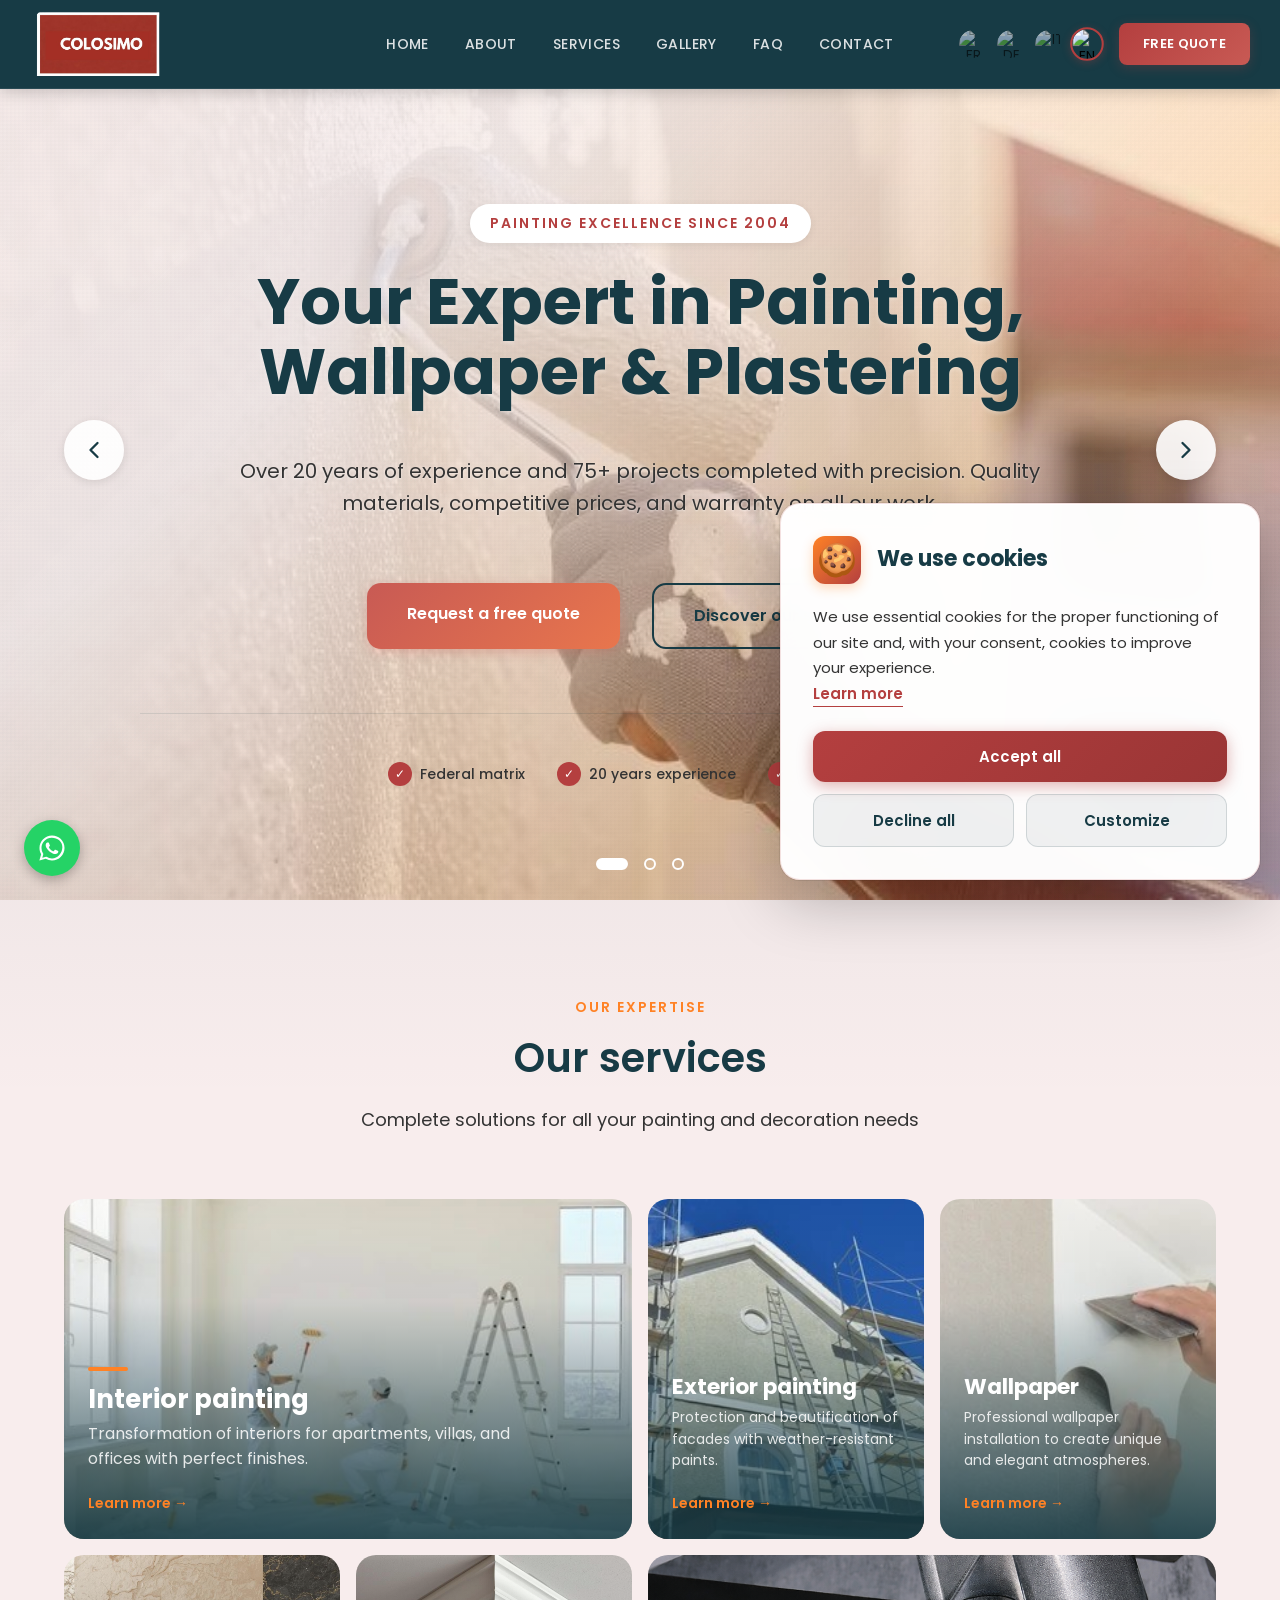
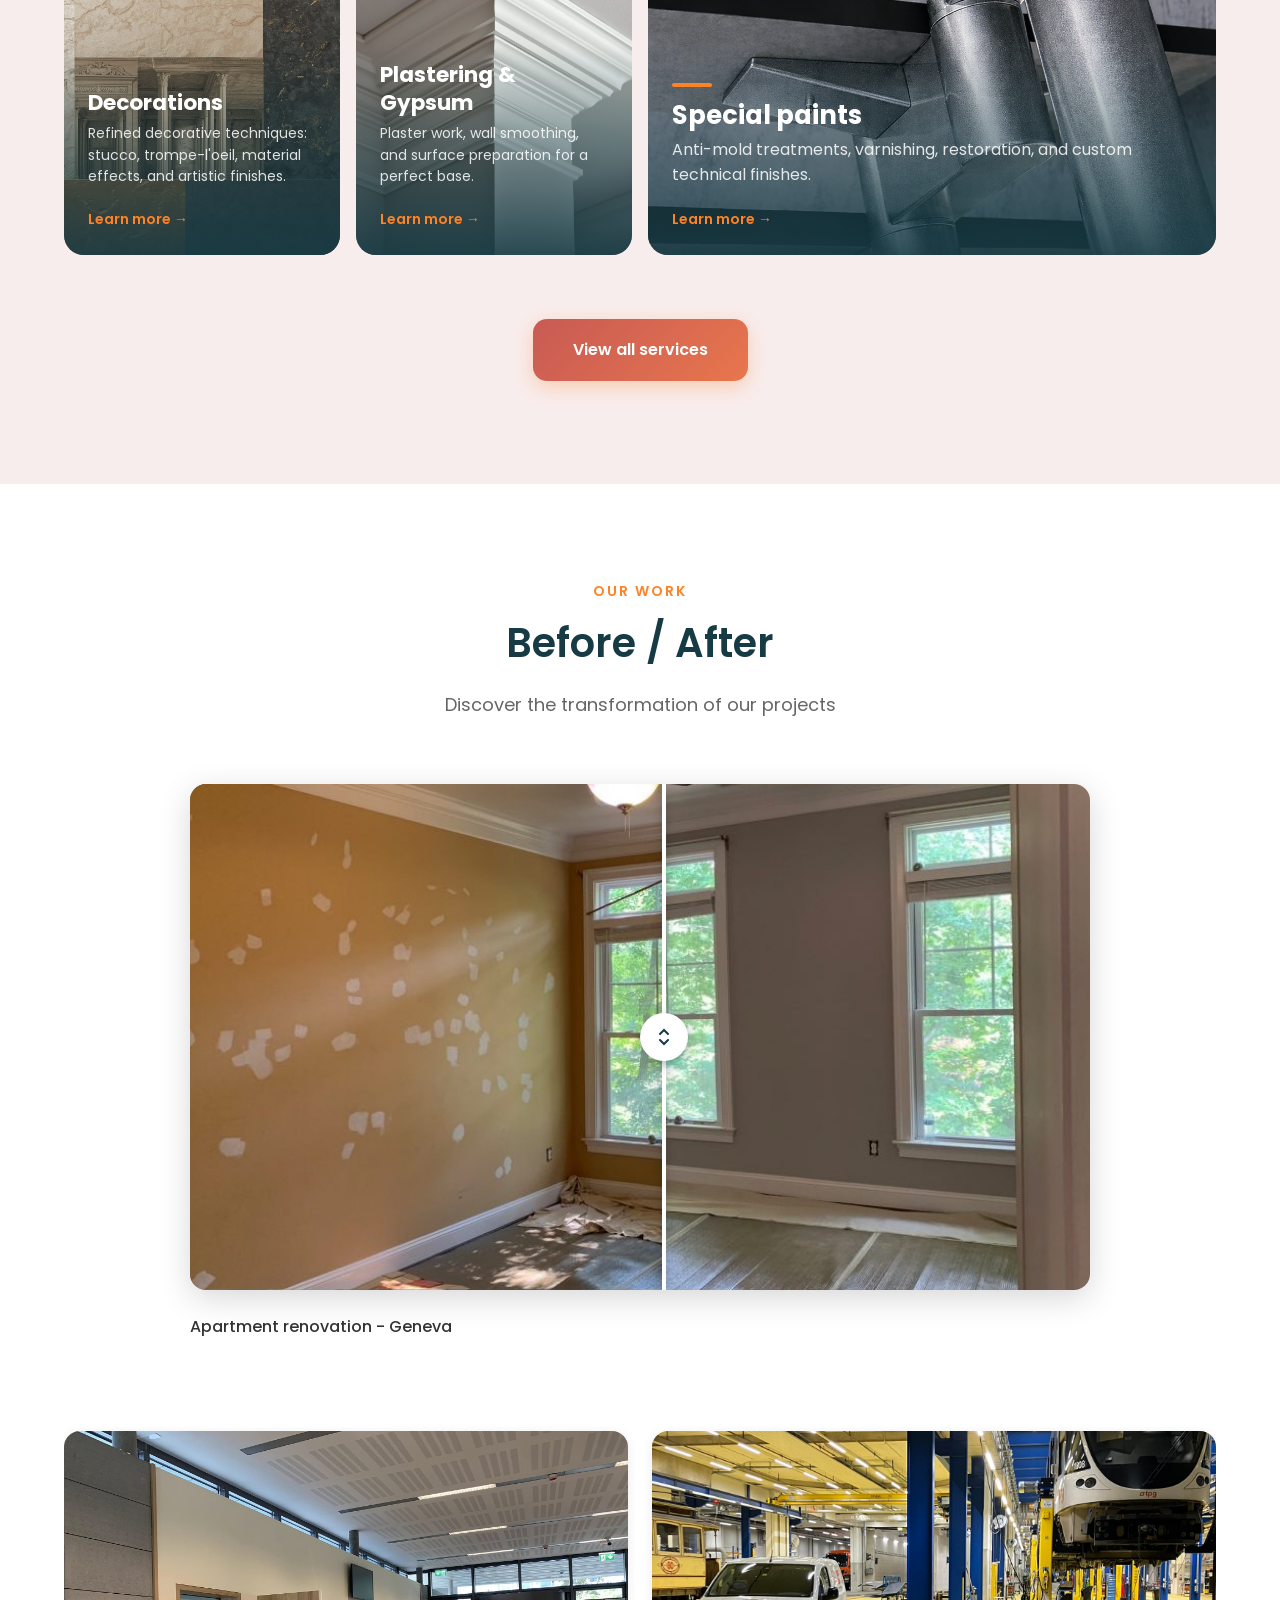
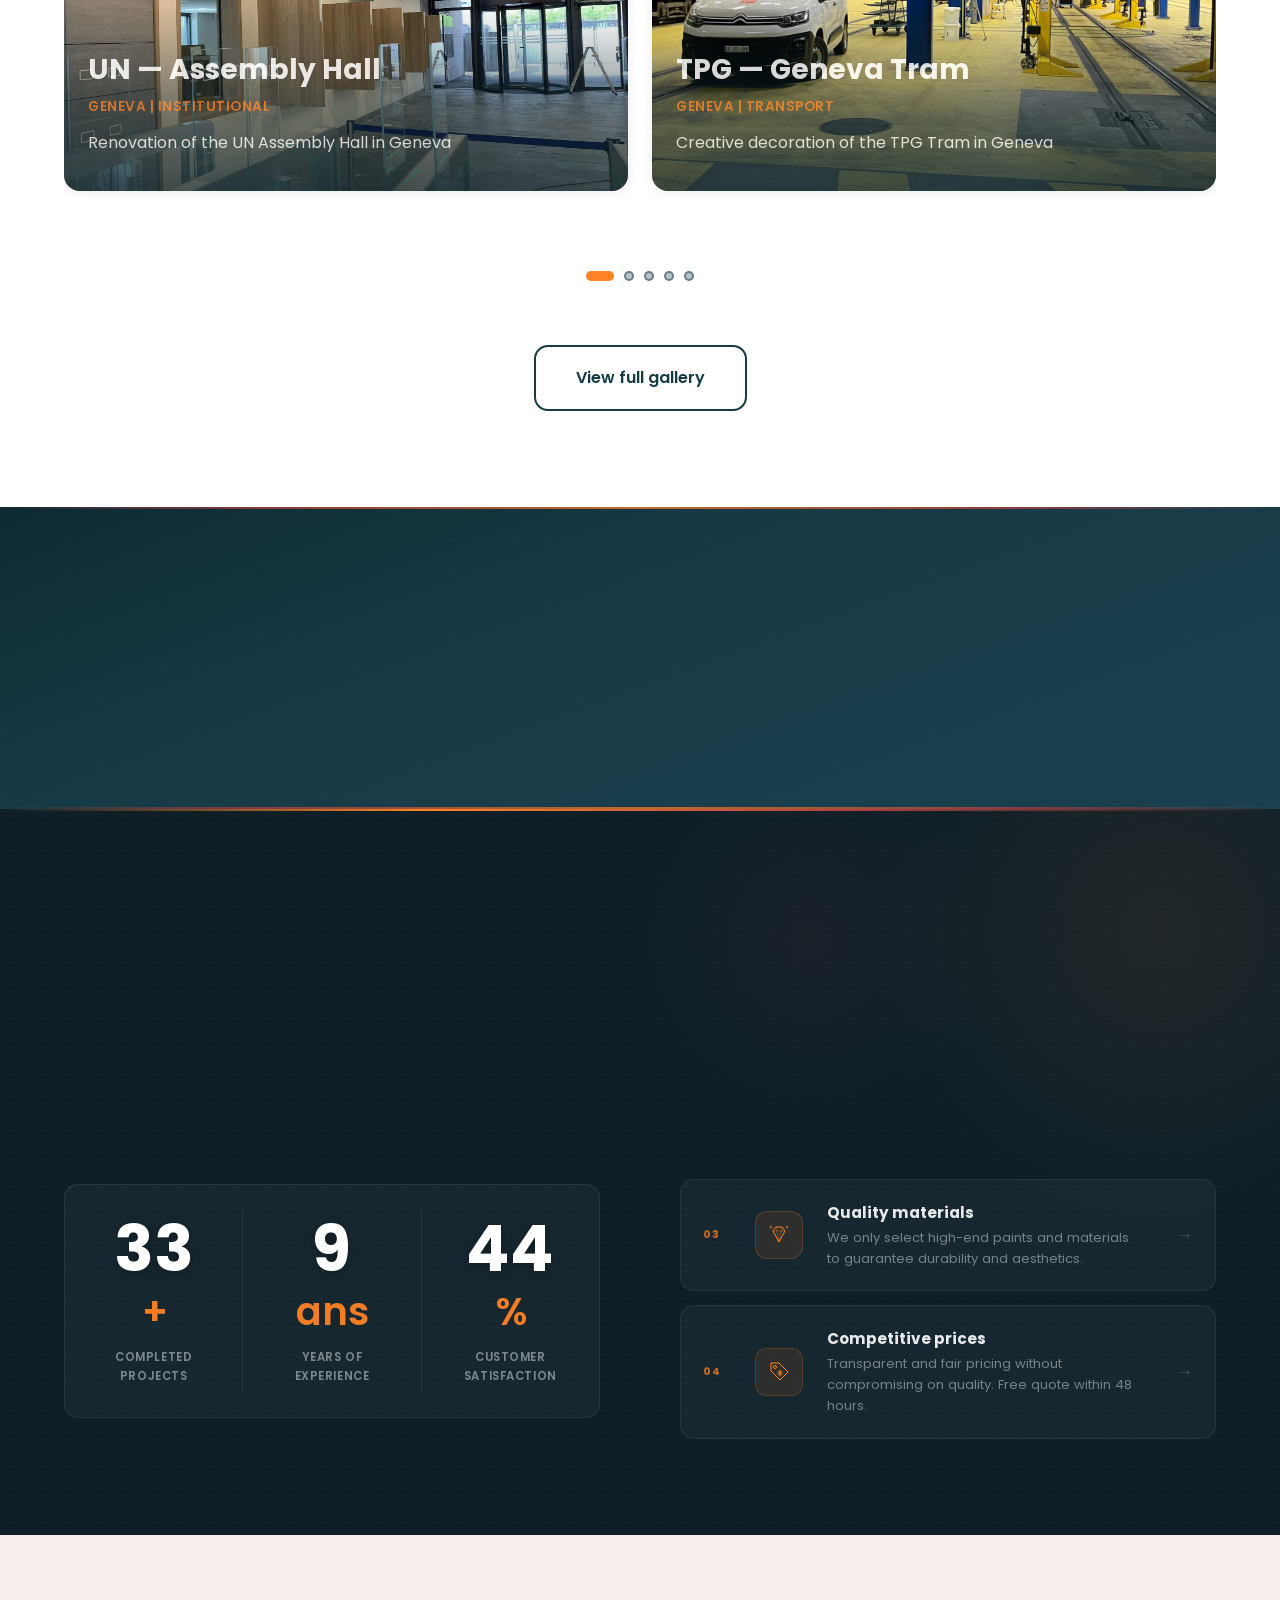
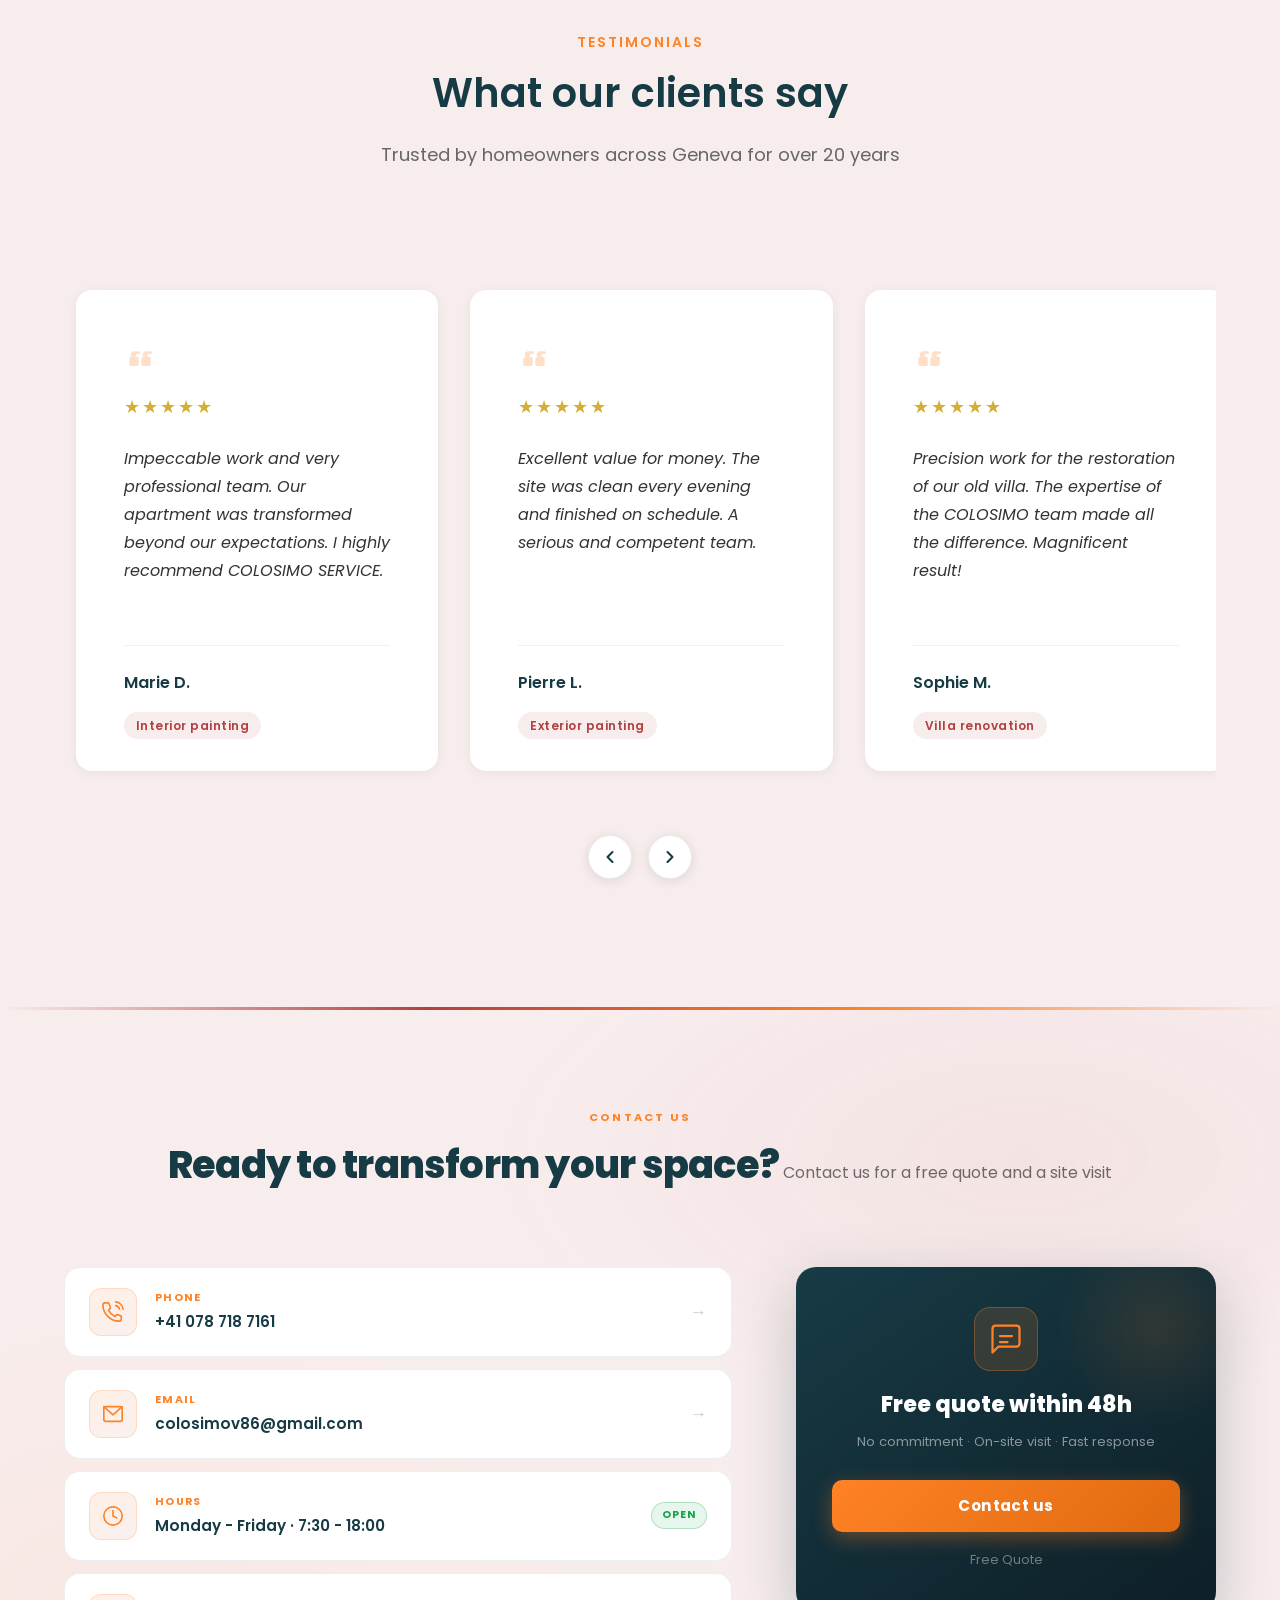
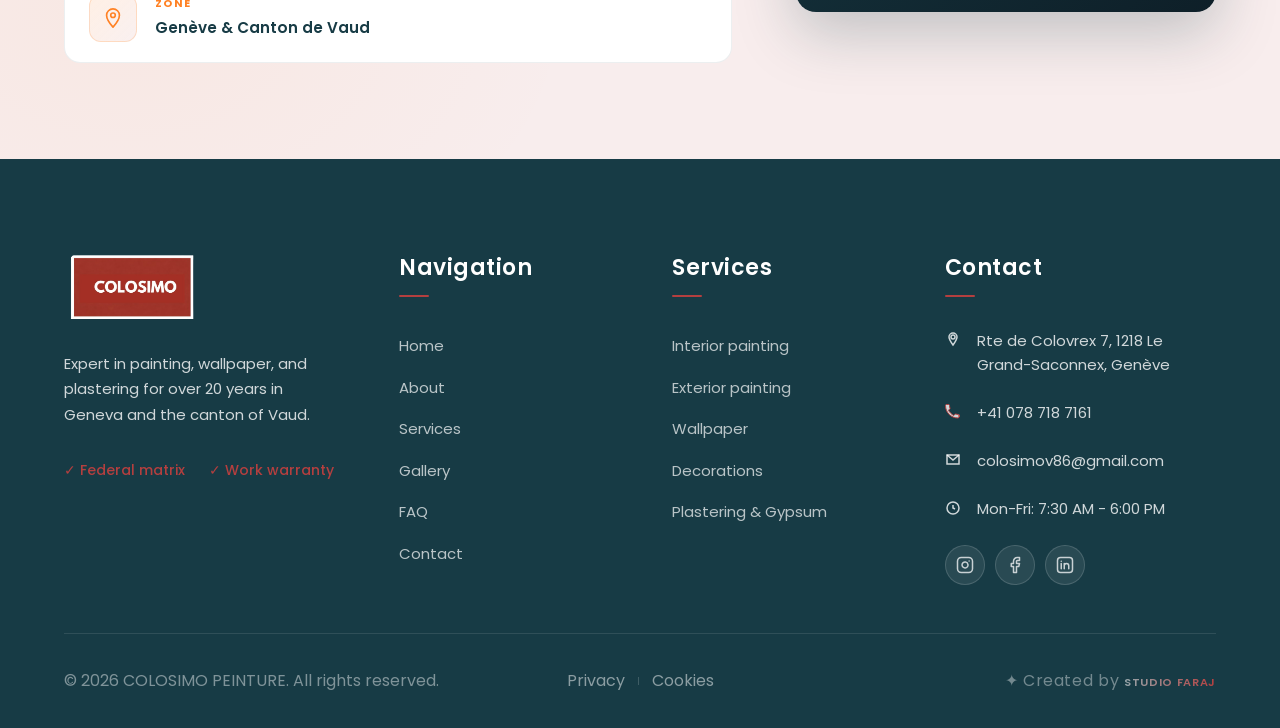
==== index.html @ be36e0cc "Add files via upload" ====
<!DOCTYPE html>
<html lang="fr" data-lang="fr">
<head>
    <meta charset="UTF-8">
    <meta name="viewport" content="width=device-width, initial-scale=1.0">
    <title>Peintre à Genève &amp; Vaud | Peinture, Gypserie, Papier Peint — COLOSIMO PEINTURE</title>
    <meta name="description" content="Entreprise de peinture à Genève et dans le canton de Vaud. 20 ans d'expertise en peinture intérieure, extérieure, gypserie et papier peint. Devis gratuit ☎ +41 78 718 71 61">
    <link rel="canonical" href="https://colosimo.ch/">
    <!-- Open Graph -->
    <meta property="og:type" content="website">
    <meta property="og:locale" content="fr_CH">
    <meta property="og:site_name" content="COLOSIMO PEINTURE">
    <meta property="og:title" content="Peintre à Genève &amp; Vaud | COLOSIMO PEINTURE">
    <meta property="og:description" content="Entreprise de peinture à Genève et dans le canton de Vaud. 20 ans d'expertise. Devis gratuit.">
    <meta property="og:url" content="https://colosimo.ch/">
    <meta property="og:image" content="https://colosimo.ch/assets/images/hero2.jpg">
    <meta property="og:image:width" content="1200">
    <meta property="og:image:height" content="630">
    <!-- Twitter Card -->
    <meta name="twitter:card" content="summary_large_image">
    <meta name="twitter:title" content="Peintre à Genève &amp; Vaud | COLOSIMO PEINTURE">
    <meta name="twitter:description" content="Entreprise de peinture à Genève et dans le canton de Vaud. 20 ans d'expertise. Devis gratuit.">
    <meta name="twitter:image" content="https://colosimo.ch/assets/images/hero2.jpg">
    <link rel="icon" type="image/x-icon" href="assets/images/favicon/favicon.ico">
    <link rel="icon" type="image/png" sizes="16x16" href="assets/images/favicon/favicon-16x16.png">
    <link rel="icon" type="image/png" sizes="32x32" href="assets/images/favicon/favicon-32x32.png">
    <link rel="apple-touch-icon" sizes="180x180" href="assets/images/favicon/apple-touch-icon.png">
    <link rel="manifest" href="assets/images/favicon/site.webmanifest">
    <link rel="stylesheet" href="styles.css">
    <link rel="stylesheet" href="pages.css">
    <link rel="preconnect" href="https://fonts.googleapis.com">
    <link rel="preconnect" href="https://fonts.gstatic.com" crossorigin>
    <link href="https://fonts.googleapis.com/css2?family=Cormorant+Garamond:wght@400;500;600;700&family=Poppins:wght@300;400;500;600;700&display=swap" rel="stylesheet">
    <!-- Schema: LocalBusiness -->
    <script type="application/ld+json">
    {
      "@context": "https://schema.org",
      "@type": "PaintingContractor",
      "@id": "https://colosimo.ch/#organization",
      "name": "COLOSIMO PEINTURE",
      "alternateName": "Colosimo Peinture Genève",
      "description": "Entreprise de peinture professionnelle à Genève et dans le canton de Vaud. Spécialistes en peinture intérieure, extérieure, gypserie, papier peint et décoration depuis plus de 20 ans.",
      "url": "https://colosimo.ch/",
      "logo": "https://colosimo.ch/assets/images/logo1.png",
      "image": "https://colosimo.ch/assets/images/hero2.jpg",
      "telephone": "+41787187161",
      "email": "colosimov86@gmail.com",
      "address": {
        "@type": "PostalAddress",
        "addressLocality": "Genève",
        "addressRegion": "GE",
        "addressCountry": "CH"
      },
      "geo": {
        "@type": "GeoCoordinates",
        "latitude": 46.2044,
        "longitude": 6.1432
      },
      "openingHoursSpecification": [
        {
          "@type": "OpeningHoursSpecification",
          "dayOfWeek": ["Monday","Tuesday","Wednesday","Thursday","Friday"],
          "opens": "07:30",
          "closes": "18:00"
        }
      ],
      "priceRange": "$$",
      "currenciesAccepted": "CHF",
      "areaServed": [
        { "@type": "City", "name": "Genève" },
        { "@type": "AdministrativeArea", "name": "Canton de Vaud" },
        { "@type": "City", "name": "Lausanne" },
        { "@type": "City", "name": "Nyon" },
        { "@type": "City", "name": "Morges" },
        { "@type": "City", "name": "Carouge" },
        { "@type": "City", "name": "Lancy" },
        { "@type": "City", "name": "Meyrin" },
        { "@type": "City", "name": "Vernier" },
        { "@type": "City", "name": "Vevey" },
        { "@type": "City", "name": "Montreux" }
      ],
      "hasOfferCatalog": {
        "@type": "OfferCatalog",
        "name": "Services de peinture et décoration",
        "itemListElement": [
          { "@type": "Offer", "itemOffered": { "@type": "Service", "name": "Peinture intérieure", "description": "Peinture professionnelle d'intérieur pour appartements, villas et locaux commerciaux à Genève et Vaud." } },
          { "@type": "Offer", "itemOffered": { "@type": "Service", "name": "Peinture extérieure", "description": "Peinture de façades, balcons et surfaces extérieures avec produits haute résistance." } },
          { "@type": "Offer", "itemOffered": { "@type": "Service", "name": "Pose de papier peint", "description": "Installation professionnelle de papier peint, vinyle et revêtements muraux." } },
          { "@type": "Offer", "itemOffered": { "@type": "Service", "name": "Gypserie et plâtrerie", "description": "Travaux de gypserie, lissage, crépissage et réparation de plâtre." } },
          { "@type": "Offer", "itemOffered": { "@type": "Service", "name": "Décoration intérieure", "description": "Conseil couleur, finitions décoratives et peintures spéciales." } },
          { "@type": "Offer", "itemOffered": { "@type": "Service", "name": "Peintures spéciales", "description": "Peinture époxy, traitement antimoisissure et revêtements techniques." } }
        ]
      }
    }
    </script>
    <!-- Schema: BreadcrumbList -->
    <script type="application/ld+json">
    {
      "@context": "https://schema.org",
      "@type": "BreadcrumbList",
      "itemListElement": [
        { "@type": "ListItem", "position": 1, "name": "Accueil", "item": "https://colosimo.ch/" }
      ]
    }
    </script>
</head>
<body>
    <!-- Header -->
    <header class="header" id="header">
        <div class="header-content">
            <a href="index.html" class="logo">
                <img src="assets/images/logo1.png" alt="Colosimo-Peinture" class="logo-image">
            </a>
            
            <nav class="nav" id="nav">
                <div class="mobile-nav-logo">
                    <a href="index.html" onclick="closeMobileMenu();">
                        <img src="assets/images/logo1.png" alt="Colosimo-Peinture" class="mobile-logo-image">
                    </a>
                </div>
                <ul class="nav-list">
                    <li><a href="index.html" class="nav-link active" data-i18n="nav.home">Accueil</a></li>
                    <li><a href="about.html" class="nav-link" data-i18n="nav.about">À propos</a></li>
                    <li><a href="services.html" class="nav-link" data-i18n="nav.services">Services</a></li>
                    <li><a href="gallery.html" class="nav-link" data-i18n="nav.gallery">Galerie</a></li>
                    <li><a href="faq.html" class="nav-link" data-i18n="nav.faq">FAQ</a></li>
                    <li><a href="contact.html" class="nav-link" data-i18n="nav.contact">Contact</a></li>
                </ul>
                <div class="mobile-nav-contact">
                    <a href="tel:+41787187161" class="mobile-contact-item">
                        <svg width="18" height="18" viewBox="0 0 24 24" fill="none" stroke="currentColor" stroke-width="1.5" stroke-linecap="round" stroke-linejoin="round">
                            <path d="M15.05 5A5 5 0 0 1 19 8.95M15.05 1A9 9 0 0 1 23 8.94"/>
                            <path d="M21 16.92V19.92A2 2 0 0 1 18.92 22 17.92 17.92 0 0 1 1 4.08A2 2 0 0 1 3.08 2H6.09A2 2 0 0 1 8.09 3.72C8.27 4.68 8.56 5.61 8.96 6.49A2 2 0 0 1 8.5 8.59L7.03 10.06A16 16 0 0 0 13.94 16.97L15.41 15.5A2 2 0 0 1 17.51 15.04C18.39 15.44 19.32 15.73 20.28 15.91A2 2 0 0 1 21 16.92Z"/>
                        </svg>
                        <span>+41 078 718 7161</span>
                    </a>
                    <a href="mailto:colosimov86@gmail.com" class="mobile-contact-item">
                        <svg width="18" height="18" viewBox="0 0 24 24" fill="none" stroke="currentColor" stroke-width="1.5" stroke-linecap="round" stroke-linejoin="round">
                            <rect x="2" y="4" width="20" height="16" rx="2"/>
                            <path d="M22 4L12 13L2 4"/>
                            <path d="M2 20L8.5 13.5"/>
                            <path d="M22 20L15.5 13.5"/>
                        </svg>
                        <span>colosimov86@gmail.com</span>
                    </a>
                </div>
                <a href="#" class="btn btn-primary mobile-nav-cta" data-i18n="cta.quote" onclick="openQuoteModal(); closeMobileMenu(); return false;">Devis gratuit</a>
            </nav>

            <div class="header-actions">
                <div class="language-switcher">
                    <button class="lang-btn active" data-lang="fr" aria-label="Français">
                        <img src="https://flagcdn.com/w40/fr.png" srcset="https://flagcdn.com/w80/fr.png 2x" alt="FR" class="flag-icon">
                    </button>
                    <button class="lang-btn" data-lang="de" aria-label="Deutsch">
                        <img src="https://flagcdn.com/w40/de.png" srcset="https://flagcdn.com/w80/de.png 2x" alt="DE" class="flag-icon">
                    </button>
                    <button class="lang-btn" data-lang="it" aria-label="Italiano">
                        <img src="https://flagcdn.com/w40/it.png" srcset="https://flagcdn.com/w80/it.png 2x" alt="IT" class="flag-icon">
                    </button>
                    <button class="lang-btn" data-lang="en" aria-label="English">
                        <img src="https://flagcdn.com/w40/gb.png" srcset="https://flagcdn.com/w80/gb.png 2x" alt="EN" class="flag-icon">
                    </button>
                </div>
                <a href="#" class="btn btn-primary" data-i18n="cta.quote" onclick="openQuoteModal(); return false;">Devis gratuit</a>
                <button class="mobile-menu-toggle" id="mobileMenuToggle">
                    <span></span>
                    <span></span>
                    <span></span>
                </button>
            </div>
        </div>
    </header>

    <!-- Hero Section -->
    <section class="hero">
        <div class="hero-carousel">
            <div class="hero-slide active" style="background-image: url('assets/images/hero1.jpg');">
                <div class="hero-overlay"></div>
            </div>
            <div class="hero-slide" style="background-image: url('assets/images/hero2.jpg');">
                <div class="hero-overlay"></div>
            </div>
            <div class="hero-slide" style="background-image: url('assets/images/hero-3.png');">
                <div class="hero-overlay"></div>
            </div>
        </div>
        <div class="hero-background">
            <div class="hero-gradient"></div>
            <div class="hero-texture"></div>
        </div>
        <div class="container">
            <div class="hero-content">
                <span class="hero-label fade-in" data-i18n="hero.label">Excellence en peinture depuis 2004</span>
                <h1 class="hero-title fade-in-up" data-i18n="hero.title">
                    Votre Expert en Peinture,<br>
                    Papier Peint & Gypserie
                </h1>
                <p class="hero-subtitle fade-in-up" data-i18n="hero.subtitle">
                    Plus de 20 ans d'expérience et 75+ projets réalisés avec précision.<br>
                    Des matériaux de qualité, des prix compétitifs, et une garantie sur tous nos travaux.
                </p>
                <div class="hero-cta fade-in-up">
                    <a href="#" class="btn btn-primary btn-lg" data-i18n="cta.free_quote" onclick="openQuoteModal(); return false;">Demander un devis gratuit</a>
                    <a href="services.html" class="btn btn-secondary btn-lg" data-i18n="cta.discover">Découvrir nos services</a>
                </div>
                <div class="hero-trust fade-in-up">
                    <div class="trust-item">
                        <span class="trust-icon">✓</span>
                        <span data-i18n="hero.trust.certified">Matrice fédérale</span>
                    </div>
                    <div class="trust-item">
                        <span class="trust-icon">✓</span>
                        <span data-i18n="hero.trust.experience">20 ans d'expérience</span>
                    </div>
                    <div class="trust-item">
                        <span class="trust-icon">✓</span>
                        <span data-i18n="hero.trust.projects">75+ projets</span>
                    </div>
                </div>
            </div>
        </div>
        <div class="hero-carousel-controls">
            <button class="carousel-btn carousel-prev" aria-label="Previous slide">
                <svg width="24" height="24" viewBox="0 0 24 24" fill="none">
                    <path d="M15 18L9 12L15 6" stroke="currentColor" stroke-width="2" stroke-linecap="round" stroke-linejoin="round"/>
                </svg>
            </button>
            <button class="carousel-btn carousel-next" aria-label="Next slide">
                <svg width="24" height="24" viewBox="0 0 24 24" fill="none">
                    <path d="M9 18L15 12L9 6" stroke="currentColor" stroke-width="2" stroke-linecap="round" stroke-linejoin="round"/>
                </svg>
            </button>
        </div>
        <div class="hero-carousel-indicators">
            <button class="carousel-indicator active" aria-label="Go to slide 1"></button>
            <button class="carousel-indicator" aria-label="Go to slide 2"></button>
            <button class="carousel-indicator" aria-label="Go to slide 3"></button>
        </div>
        <div class="scroll-indicator">
            <span data-i18n="hero.scroll">Défiler</span>
            <div class="scroll-line"></div>
        </div>
    </section>


    <!-- Services Overview Section -->
    <section class="services-overview section section-dark">
        <div class="container">
            <div class="section-header scroll-reveal reveal-fade-up">
                <span class="section-label" data-i18n="services.label">Notre expertise</span>
                <h2 class="section-title" data-i18n="services.title">Nos services</h2>
                <p class="section-subtitle" data-i18n="services.subtitle">
                    Solutions complètes pour tous vos besoins en peinture et décoration
                </p>
            </div>

            <div class="bento-grid">
                <!-- Card 1: Large — Peinture interne -->
                <div class="bento-card bento-lg scroll-reveal reveal-fade-up" data-area="a" style="background-image: url('assets/images/interna.jpg');">
                    <div class="bento-overlay"></div>
                    <div class="bento-content">
                        <span class="bento-badge" data-i18n="services.internal.title">Peinture interne</span>
                        <p class="bento-desc" data-i18n="services.internal.desc">Transformation d'intérieurs pour appartements, villas et bureaux avec finitions parfaites.</p>
                        <a href="services.html#internal" class="bento-link" data-i18n="services.learn_more">En savoir plus &rarr;</a>
                    </div>
                </div>

                <!-- Card 2: Medium — Peinture externe -->
                <div class="bento-card scroll-reveal reveal-fade-up" data-area="b" style="background-image: url('assets/images/esterna.jpg');">
                    <div class="bento-overlay"></div>
                    <div class="bento-content">
                        <span class="bento-badge" data-i18n="services.external.title">Peinture externe</span>
                        <p class="bento-desc" data-i18n="services.external.desc">Protection et embellissement de façades avec des peintures résistantes aux intempéries.</p>
                        <a href="services.html#external" class="bento-link" data-i18n="services.learn_more">En savoir plus &rarr;</a>
                    </div>
                </div>

                <!-- Card 3: Medium — Papier peint -->
                <div class="bento-card scroll-reveal reveal-fade-up" data-area="c" style="background-image: url('assets/images/wallpaper.jpg');">
                    <div class="bento-overlay"></div>
                    <div class="bento-content">
                        <span class="bento-badge" data-i18n="services.wallpaper.title">Papier peint</span>
                        <p class="bento-desc" data-i18n="services.wallpaper.desc">Pose professionnelle de papier peint pour créer des ambiances uniques et élégantes.</p>
                        <a href="services.html#wallpaper" class="bento-link" data-i18n="services.learn_more">En savoir plus &rarr;</a>
                    </div>
                </div>

                <!-- Card 4: Medium — Décorations -->
                <div class="bento-card scroll-reveal reveal-fade-up" data-area="d" style="background-image: url('assets/images/decorazioni.jpg');">
                    <div class="bento-overlay"></div>
                    <div class="bento-content">
                        <span class="bento-badge" data-i18n="services.decoration.title">Décorations</span>
                        <p class="bento-desc" data-i18n="services.decoration.desc">Techniques décoratives raffinées : stucco, trompe-l'œil, effets de matière et finitions artistiques.</p>
                        <a href="services.html#decoration" class="bento-link" data-i18n="services.learn_more">En savoir plus &rarr;</a>
                    </div>
                </div>

                <!-- Card 5: Medium — Gypserie -->
                <div class="bento-card scroll-reveal reveal-fade-up" data-area="e" style="background-image: url('assets/images/gessatura.jpg');">
                    <div class="bento-overlay"></div>
                    <div class="bento-content">
                        <span class="bento-badge" data-i18n="services.plaster.title">Gypserie & Plâtrerie</span>
                        <p class="bento-desc" data-i18n="services.plaster.desc">Travaux de plâtre, lissage de murs et préparation de surfaces pour une base parfaite.</p>
                        <a href="services.html#plaster" class="bento-link" data-i18n="services.learn_more">En savoir plus &rarr;</a>
                    </div>
                </div>

                <!-- Card 6: Large — Peintures spéciales -->
                <div class="bento-card bento-lg scroll-reveal reveal-fade-up" data-area="f" style="background-image: url('assets/images/verniciatura.png');">
                    <div class="bento-overlay"></div>
                    <div class="bento-content">
                        <span class="bento-badge" data-i18n="services.special.title">Peintures spéciales</span>
                        <p class="bento-desc" data-i18n="services.special.desc">Traitements antimoisissure, vernissage, restauration et finitions techniques sur-mesure.</p>
                        <a href="services.html#special" class="bento-link" data-i18n="services.learn_more">En savoir plus &rarr;</a>
                    </div>
                </div>
            </div>

            <div class="cta-center">
                <a href="services.html" class="btn btn-primary btn-lg" data-i18n="cta.all_services">Voir tous nos services</a>
            </div>
        </div>
    </section>

    <!-- Before/After Gallery Teaser -->
    <section class="gallery-teaser section">
        <div class="container">
            <div class="section-header scroll-reveal reveal-fade-up">
                <span class="section-label" data-i18n="gallery.label">Nos réalisations</span>
                <h2 class="section-title" data-i18n="gallery.title">Avant / Après</h2>
                <p class="section-subtitle" data-i18n="gallery.subtitle">
                    Découvrez la transformation de nos projets
                </p>
            </div>

            <!-- Enhanced Before/After Comparison Slider -->
            <div class="comparison-featured scroll-reveal reveal-fade-scale">
                <div class="comparison-slider">
                    <div class="comparison-item">
                        <div class="comparison-image before">
                            <img src="assets/images/a1.jpeg" alt="Murs avant travaux de peinture — rénovation appartement Genève" class="comparison-img">
                        </div>
                        <div class="comparison-image after">
                            <img src="assets/images/a2.jpeg" alt="Résultat après peinture professionnelle — appartement rénové Genève" class="comparison-img">
                        </div>
                        <div class="comparison-slider-handle">
                            <div class="comparison-handle-line"></div>
                            <div class="comparison-handle-circle">
                                <svg width="24" height="24" viewBox="0 0 24 24" fill="none">
                                    <path d="M8 9L12 5L16 9M8 15L12 19L16 15" stroke="currentColor" stroke-width="2" stroke-linecap="round"/>
                                </svg>
                            </div>
                        </div>
                    </div>
                    <p class="comparison-caption" data-i18n="gallery.example1">Rénovation appartement - Genève</p>
                </div>
            </div>

            <!-- Gallery Container: Masonry on Desktop, Carousel on Mobile -->
            <div class="gallery-container">
                <div class="gallery-masonry">
                    <div class="gallery-item scroll-reveal reveal-fade-up" data-category="institutionnel">
                        <img src="assets/images/galleria/klm.jpg" alt="Peinture Salle des Assemblées ONU Genève — bâtiment institutionnel" class="placeholder-image" loading="lazy">
                        <div class="gallery-item-overlay">
                            <h3 class="gallery-title" data-i18n="gallery_cards.espace_commercial.title">ONU — Salle des Assemblées</h3>
                            <p class="gallery-category" data-i18n="gallery_cards.espace_commercial.category">Genève | Institutionnel</p>
                            <p class="gallery-description" data-i18n="gallery_cards.espace_commercial.desc">Rénovation de la Salle actuelle de l'ONU à Genève</p>
                        </div>
                    </div>

                    <div class="gallery-item scroll-reveal reveal-fade-up" data-category="transport">
                        <img src="assets/images/galleria/476692838_1330248981333711_5457961541223676263_n.jpg" alt="Décoration créative TPG Métro Genève — COLOSIMO PEINTURE" class="placeholder-image" loading="lazy">
                        <div class="gallery-item-overlay">
                            <h3 class="gallery-title" data-i18n="gallery_cards.tpg_tram.title">TPG — Tram Genève</h3>
                            <p class="gallery-category" data-i18n="gallery_cards.tpg_tram.category">Genève | Transport</p>
                            <p class="gallery-description" data-i18n="gallery_cards.tpg_tram.desc">Décoration créative du Tram TPG à Genève</p>
                        </div>
                    </div>

                    <div class="gallery-item scroll-reveal reveal-fade-up" data-category="salon">
                        <img src="assets/images/galleria/salon.jpg" alt="Peinture salon élégant — projet résidentiel à Genève" class="placeholder-image" loading="lazy">
                        <div class="gallery-item-overlay">
                            <h3 class="gallery-title" data-i18n="gallery_cards.salon_elegant.title">Salon Élégant</h3>
                            <p class="gallery-category" data-i18n="gallery_cards.salon_elegant.category">Genève | Salon</p>
                            <p class="gallery-description" data-i18n="gallery_cards.salon_elegant.desc">Mise à jour intérieure avec finitions premium</p>
                        </div>
                    </div>

                    <div class="gallery-item scroll-reveal reveal-fade-up" data-category="appartement">
                        <img src="assets/images/galleria/m1-2.jpg" alt="Rénovation complète peinture appartement Genève centre" class="placeholder-image" loading="lazy">
                        <div class="gallery-item-overlay">
                            <h3 class="gallery-title" data-i18n="gallery_cards.renovation_apartment.title">Rénovation Appartement</h3>
                            <p class="gallery-category" data-i18n="gallery_cards.renovation_apartment.category">Genève | Appartement</p>
                            <p class="gallery-description" data-i18n="gallery_cards.renovation_apartment.desc">Peinture complète 4 pièces avec papier peint salon</p>
                        </div>
                    </div>

                    <div class="gallery-item scroll-reveal reveal-fade-up" data-category="extérieur">
                        <img src="assets/images/galleria/facade.jpg" alt="Peinture façade rénovée immeuble à Genève" class="placeholder-image" loading="lazy">
                        <div class="gallery-item-overlay">
                            <h3 class="gallery-title" data-i18n="gallery_cards.facade_renovee.title">Façade Rénovée</h3>
                            <p class="gallery-category" data-i18n="gallery_cards.facade_renovee.category">Genève | Extérieur</p>
                            <p class="gallery-description" data-i18n="gallery_cards.facade_renovee.desc">Peinture externe haute performance</p>
                        </div>
                    </div>

                </div>
                
                <!-- Carousel Indicators (dots above arrows) -->
                <div class="gallery-carousel-indicators">
                    <button class="gallery-indicator active" aria-label="Go to project 1"></button>
                    <button class="gallery-indicator" aria-label="Go to project 2"></button>
                    <button class="gallery-indicator" aria-label="Go to project 3"></button>
                    <button class="gallery-indicator" aria-label="Go to project 4"></button>
                    <button class="gallery-indicator" aria-label="Go to project 5"></button>
                </div>

            </div>

            <div class="cta-center">
                <a href="gallery.html" class="btn btn-secondary btn-lg" data-i18n="cta.view_gallery">Voir toute la galerie</a>
            </div>
        </div>
    </section>

    <!-- Trusted Clients Banner -->
    <section class="trusted-clients-section">
        <div class="trusted-bg-pattern"></div>
        <div class="container">
            <div class="trusted-header scroll-reveal reveal-fade-up">
                <div class="trusted-header-line"></div>
                <p class="trusted-label" data-i18n="trusted.label">Ils nous ont fait confiance</p>
                <div class="trusted-header-line"></div>
            </div>
            <div class="trusted-clients-grid">
                <div class="trusted-client-card scroll-reveal reveal-fade-up">
                    <div class="trusted-card-glow"></div>
                    <div class="trusted-client-logo">
                        <div class="trusted-logo-ring"></div>
                        <span class="trusted-client-initials">ONU</span>
                    </div>
                    <div class="trusted-client-info">
                        <span class="trusted-client-tag">Projet institutionnel</span>
                        <strong class="trusted-client-name" data-i18n="trusted.onu_name">Nations Unies — Genève</strong>
                        <span class="trusted-client-desc" data-i18n="trusted.onu_desc">Rénovation de la Salle des Assemblées</span>
                    </div>
                    <div class="trusted-card-accent"></div>
                </div>
                <div class="trusted-client-card scroll-reveal reveal-fade-up">
                    <div class="trusted-card-glow"></div>
                    <div class="trusted-client-logo">
                        <div class="trusted-logo-ring"></div>
                        <span class="trusted-client-initials">TPG</span>
                    </div>
                    <div class="trusted-client-info">
                        <span class="trusted-client-tag">Projet créatif</span>
                        <strong class="trusted-client-name" data-i18n="trusted.tpg_name">TPG — Transports Publics Genevois</strong>
                        <span class="trusted-client-desc" data-i18n="trusted.tpg_desc">Décoration créative du Tram de Genève</span>
                    </div>
                    <div class="trusted-card-accent"></div>
                </div>
            </div>
        </div>
    </section>

        <!-- Why Choose Us Section -->
    <section class="why-us section">
        <div class="why-us-bg-shape"></div>
        <div class="container">
            <div class="why-us-inner">

                <!-- Header: label + title + subtitle (col-span on desktop, order 1 on mobile) -->
                <div class="why-us-header scroll-reveal reveal-fade-up">
                    <span class="section-label" data-i18n="whyus.label">Nos engagements</span>
                    <h2 class="why-us-title" data-i18n="whyus.title">Pourquoi nous choisir ?</h2>
                    <p class="why-us-subtitle" data-i18n="whyus.subtitle">Une expertise reconnue au service de votre projet</p>
                </div>

                <!-- Stats (left column on desktop, order 3 on mobile = below cards) -->
                <div class="why-us-left scroll-reveal reveal-fade-up">
                    <div class="why-us-stats">
                        <div class="why-us-stat">
                            <span class="why-us-stat-number stat-number" data-count="75">0</span><span class="why-us-stat-sup stat-plus">+</span>
                            <span class="why-us-stat-label" data-i18n="stats.projects">Projets réalisés</span>
                        </div>
                        <div class="why-us-stat-divider"></div>
                        <div class="why-us-stat">
                            <span class="why-us-stat-number stat-number" data-count="20">0</span><span class="why-us-stat-sup stat-plus"> ans</span>
                            <span class="why-us-stat-label" data-i18n="stats.years">D'expérience</span>
                        </div>
                        <div class="why-us-stat-divider"></div>
                        <div class="why-us-stat">
                            <span class="why-us-stat-number stat-number" data-count="100">0</span><span class="why-us-stat-sup stat-plus">%</span>
                            <span class="why-us-stat-label" data-i18n="stats.satisfaction">Satisfaction</span>
                        </div>
                    </div>
                </div>

                <!-- Right: pillar cards -->
                <div class="why-us-right">
                    <div class="pillar-card scroll-reveal reveal-fade-up">
                        <div class="pillar-num">01</div>
                        <div class="pillar-icon">
                            <svg width="28" height="28" viewBox="0 0 48 48" fill="none">
                                <circle cx="24" cy="24" r="18" stroke="currentColor" stroke-width="2"/>
                                <circle cx="24" cy="24" r="10" stroke="currentColor" stroke-width="2"/>
                                <circle cx="24" cy="24" r="3" fill="currentColor"/>
                                <path d="M36 8L24 20" stroke="currentColor" stroke-width="2.5" stroke-linecap="round"/>
                                <path d="M32 8H36V12" stroke="currentColor" stroke-width="2.5" stroke-linecap="round" stroke-linejoin="round"/>
                            </svg>
                        </div>
                        <div class="pillar-body">
                            <h3 class="pillar-title" data-i18n="whyus.precision.title">Précision d'expert</h3>
                            <p class="pillar-text" data-i18n="whyus.precision.text">Chaque détail compte. Notre équipe assure une finition impeccable sur tous vos projets de peinture et décoration.</p>
                        </div>
                        <div class="pillar-arrow">→</div>
                    </div>

                    <div class="pillar-card scroll-reveal reveal-fade-up">
                        <div class="pillar-num">02</div>
                        <div class="pillar-icon">
                            <svg width="28" height="28" viewBox="0 0 48 48" fill="none">
                                <path d="M16 8H32V22C32 27.5 28.4 32 24 32C19.6 32 16 27.5 16 22V8Z" stroke="currentColor" stroke-width="2" stroke-linejoin="round"/>
                                <path d="M16 14H10C10 14 8 14 8 18C8 22 12 22 12 22H16" stroke="currentColor" stroke-width="2" stroke-linecap="round" stroke-linejoin="round"/>
                                <path d="M32 14H38C38 14 40 14 40 18C40 22 36 22 36 22H32" stroke="currentColor" stroke-width="2" stroke-linecap="round" stroke-linejoin="round"/>
                                <path d="M24 32V38M18 38H30" stroke="currentColor" stroke-width="2" stroke-linecap="round"/>
                                <path d="M24 15L25.5 19H29.5L26.5 21.5L27.5 25.5L24 23L20.5 25.5L21.5 21.5L18.5 19H22.5L24 15Z" fill="currentColor" opacity="0.6"/>
                            </svg>
                        </div>
                        <div class="pillar-body">
                            <h3 class="pillar-title" data-i18n="whyus.experience.title">20 ans d'expérience</h3>
                            <p class="pillar-text" data-i18n="whyus.experience.text">Deux décennies d'excellence dans le domaine de la peinture, du papier peint et de la gypserie à Genève.</p>
                        </div>
                        <div class="pillar-arrow">→</div>
                    </div>

                    <div class="pillar-card scroll-reveal reveal-fade-up">
                        <div class="pillar-num">03</div>
                        <div class="pillar-icon">
                            <svg width="28" height="28" viewBox="0 0 48 48" fill="none">
                                <path d="M12 16L18 8H30L36 16L24 38L12 16Z" stroke="currentColor" stroke-width="2" stroke-linejoin="round"/>
                                <path d="M12 16H36M18 8L24 38M30 8L24 38" stroke="currentColor" stroke-width="1.5" opacity="0.5"/>
                                <path d="M8 10V6M6 8H10" stroke="currentColor" stroke-width="2" stroke-linecap="round" opacity="0.6"/>
                                <path d="M40 10V6M38 8H42" stroke="currentColor" stroke-width="2" stroke-linecap="round" opacity="0.6"/>
                            </svg>
                        </div>
                        <div class="pillar-body">
                            <h3 class="pillar-title" data-i18n="whyus.materials.title">Matériaux de qualité</h3>
                            <p class="pillar-text" data-i18n="whyus.materials.text">Nous sélectionnons uniquement des peintures et matériaux haut de gamme pour garantir durabilité et esthétique.</p>
                        </div>
                        <div class="pillar-arrow">→</div>
                    </div>

                    <div class="pillar-card scroll-reveal reveal-fade-up">
                        <div class="pillar-num">04</div>
                        <div class="pillar-icon">
                            <svg width="28" height="28" viewBox="0 0 48 48" fill="none">
                                <path d="M8 6H24L42 24L26 40L8 22V6Z" stroke="currentColor" stroke-width="2" stroke-linejoin="round"/>
                                <circle cx="16" cy="14" r="3" stroke="currentColor" stroke-width="2"/>
                                <path d="M26 20V32M22 24H30M22 28H30" stroke="currentColor" stroke-width="2" stroke-linecap="round"/>
                            </svg>
                        </div>
                        <div class="pillar-body">
                            <h3 class="pillar-title" data-i18n="whyus.price.title">Prix compétitifs</h3>
                            <p class="pillar-text" data-i18n="whyus.price.text">Des tarifs transparents et équitables sans compromis sur la qualité. Devis gratuit sous 48h.</p>
                        </div>
                        <div class="pillar-arrow">→</div>
                    </div>
                </div>

            </div>

        </div>
    </section>

    <!-- Testimonials Section -->
    <section class="testimonials section section-accent">
        <div class="container">
            <div class="section-header scroll-reveal reveal-fade-up">
                <span class="section-label" data-i18n="testimonials.label">Témoignages</span>
                <h2 class="section-title" data-i18n="testimonials.title">Ce que disent nos clients</h2>
                <p class="section-subtitle" data-i18n="testimonials.subtitle">La confiance de nos clients à Genève depuis plus de 20 ans</p>
            </div>

            <div class="testimonials-carousel scroll-reveal reveal-fade-up">
                <div class="testimonials-track">
                    <!-- Review 1 -->
                    <div class="testimonial-card">
                        <div class="testimonial-quote-icon">
                            <svg width="32" height="32" viewBox="0 0 24 24" fill="none"><path d="M11 7H7.5C6.12 7 5 8.12 5 9.5V10c0 .55.45 1 1 1h2c.55 0 1-.45 1-1v-.5c0-.28.22-.5.5-.5H11c.55 0 1-.45 1-1V8c0-.55-.45-1-1-1zm-1 4H6c-1.1 0-2 .9-2 2v4c0 .55.45 1 1 1h5c.55 0 1-.45 1-1v-5c0-.55-.45-1-1-1zm10-4h-3.5C15.12 7 14 8.12 14 9.5V10c0 .55.45 1 1 1h2c.55 0 1-.45 1-1v-.5c0-.28.22-.5.5-.5H20c.55 0 1-.45 1-1V8c0-.55-.45-1-1-1zm-1 4h-4c-1.1 0-2 .9-2 2v4c0 .55.45 1 1 1h5c.55 0 1-.45 1-1v-5c0-.55-.45-1-1-1z" fill="currentColor"/></svg>
                        </div>
                        <div class="testimonial-stars">★★★★★</div>
                        <p class="testimonial-text" data-i18n="testimonials.test1.text">"Travail impeccable et équipe très professionnelle. Notre appartement a été transformé au-delà de nos attentes. Je recommande vivement COLOSIMO SERVICE."</p>
                        <div class="testimonial-author">
                            <strong data-i18n="testimonials.test1.name">Marie D.</strong>
                        </div>
                        <span class="testimonial-service" data-i18n="testimonials.test1.service">Peinture intérieure</span>
                    </div>

                    <!-- Review 2 -->
                    <div class="testimonial-card">
                        <div class="testimonial-quote-icon">
                            <svg width="32" height="32" viewBox="0 0 24 24" fill="none"><path d="M11 7H7.5C6.12 7 5 8.12 5 9.5V10c0 .55.45 1 1 1h2c.55 0 1-.45 1-1v-.5c0-.28.22-.5.5-.5H11c.55 0 1-.45 1-1V8c0-.55-.45-1-1-1zm-1 4H6c-1.1 0-2 .9-2 2v4c0 .55.45 1 1 1h5c.55 0 1-.45 1-1v-5c0-.55-.45-1-1-1zm10-4h-3.5C15.12 7 14 8.12 14 9.5V10c0 .55.45 1 1 1h2c.55 0 1-.45 1-1v-.5c0-.28.22-.5.5-.5H20c.55 0 1-.45 1-1V8c0-.55-.45-1-1-1zm-1 4h-4c-1.1 0-2 .9-2 2v4c0 .55.45 1 1 1h5c.55 0 1-.45 1-1v-5c0-.55-.45-1-1-1z" fill="currentColor"/></svg>
                        </div>
                        <div class="testimonial-stars">★★★★★</div>
                        <p class="testimonial-text" data-i18n="testimonials.test2.text">"Excellent rapport qualité-prix. Le chantier était propre chaque soir et terminé dans les délais promis. Une équipe sérieuse et compétente."</p>
                        <div class="testimonial-author">
                            <strong data-i18n="testimonials.test2.name">Pierre L.</strong>
                        </div>
                        <span class="testimonial-service" data-i18n="testimonials.test2.service">Peinture extérieure</span>
                    </div>

                    <!-- Review 3 -->
                    <div class="testimonial-card">
                        <div class="testimonial-quote-icon">
                            <svg width="32" height="32" viewBox="0 0 24 24" fill="none"><path d="M11 7H7.5C6.12 7 5 8.12 5 9.5V10c0 .55.45 1 1 1h2c.55 0 1-.45 1-1v-.5c0-.28.22-.5.5-.5H11c.55 0 1-.45 1-1V8c0-.55-.45-1-1-1zm-1 4H6c-1.1 0-2 .9-2 2v4c0 .55.45 1 1 1h5c.55 0 1-.45 1-1v-5c0-.55-.45-1-1-1zm10-4h-3.5C15.12 7 14 8.12 14 9.5V10c0 .55.45 1 1 1h2c.55 0 1-.45 1-1v-.5c0-.28.22-.5.5-.5H20c.55 0 1-.45 1-1V8c0-.55-.45-1-1-1zm-1 4h-4c-1.1 0-2 .9-2 2v4c0 .55.45 1 1 1h5c.55 0 1-.45 1-1v-5c0-.55-.45-1-1-1z" fill="currentColor"/></svg>
                        </div>
                        <div class="testimonial-stars">★★★★★</div>
                        <p class="testimonial-text" data-i18n="testimonials.test3.text">"Travail de précision pour la restauration de notre villa ancienne. L'expertise de l'équipe COLOSIMO a fait toute la différence. Résultat magnifique !"</p>
                        <div class="testimonial-author">
                            <strong data-i18n="testimonials.test3.name">Sophie M.</strong>
                        </div>
                        <span class="testimonial-service" data-i18n="testimonials.test3.service">Rénovation villa</span>
                    </div>

                    <!-- Review 4 -->
                    <div class="testimonial-card">
                        <div class="testimonial-quote-icon">
                            <svg width="32" height="32" viewBox="0 0 24 24" fill="none"><path d="M11 7H7.5C6.12 7 5 8.12 5 9.5V10c0 .55.45 1 1 1h2c.55 0 1-.45 1-1v-.5c0-.28.22-.5.5-.5H11c.55 0 1-.45 1-1V8c0-.55-.45-1-1-1zm-1 4H6c-1.1 0-2 .9-2 2v4c0 .55.45 1 1 1h5c.55 0 1-.45 1-1v-5c0-.55-.45-1-1-1zm10-4h-3.5C15.12 7 14 8.12 14 9.5V10c0 .55.45 1 1 1h2c.55 0 1-.45 1-1v-.5c0-.28.22-.5.5-.5H20c.55 0 1-.45 1-1V8c0-.55-.45-1-1-1zm-1 4h-4c-1.1 0-2 .9-2 2v4c0 .55.45 1 1 1h5c.55 0 1-.45 1-1v-5c0-.55-.45-1-1-1z" fill="currentColor"/></svg>
                        </div>
                        <div class="testimonial-stars">★★★★★</div>
                        <p class="testimonial-text" data-i18n="testimonials.test4.text">"La pose de papier peint dans notre salon est absolument parfaite. Aucune bulle, aucun défaut. Un travail d'artisan qui se voit au premier coup d'oeil."</p>
                        <div class="testimonial-author">
                            <strong data-i18n="testimonials.test4.name">Jean-Marc B.</strong>
                        </div>
                        <span class="testimonial-service" data-i18n="testimonials.test4.service">Papier peint</span>
                    </div>

                    <!-- Review 5 -->
                    <div class="testimonial-card">
                        <div class="testimonial-quote-icon">
                            <svg width="32" height="32" viewBox="0 0 24 24" fill="none"><path d="M11 7H7.5C6.12 7 5 8.12 5 9.5V10c0 .55.45 1 1 1h2c.55 0 1-.45 1-1v-.5c0-.28.22-.5.5-.5H11c.55 0 1-.45 1-1V8c0-.55-.45-1-1-1zm-1 4H6c-1.1 0-2 .9-2 2v4c0 .55.45 1 1 1h5c.55 0 1-.45 1-1v-5c0-.55-.45-1-1-1zm10-4h-3.5C15.12 7 14 8.12 14 9.5V10c0 .55.45 1 1 1h2c.55 0 1-.45 1-1v-.5c0-.28.22-.5.5-.5H20c.55 0 1-.45 1-1V8c0-.55-.45-1-1-1zm-1 4h-4c-1.1 0-2 .9-2 2v4c0 .55.45 1 1 1h5c.55 0 1-.45 1-1v-5c0-.55-.45-1-1-1z" fill="currentColor"/></svg>
                        </div>
                        <div class="testimonial-stars">★★★★★</div>
                        <p class="testimonial-text" data-i18n="testimonials.test5.text">"Notre façade avait besoin d'un rafraîchissement complet. L'équipe COLOSIMO a su choisir les couleurs idéales et le résultat est spectaculaire. Nos voisins sont impressionnés !"</p>
                        <div class="testimonial-author">
                            <strong data-i18n="testimonials.test5.name">Catherine R.</strong>
                        </div>
                        <span class="testimonial-service" data-i18n="testimonials.test5.service">Peinture extérieure</span>
                    </div>

                    <!-- Review 6 -->
                    <div class="testimonial-card">
                        <div class="testimonial-quote-icon">
                            <svg width="32" height="32" viewBox="0 0 24 24" fill="none"><path d="M11 7H7.5C6.12 7 5 8.12 5 9.5V10c0 .55.45 1 1 1h2c.55 0 1-.45 1-1v-.5c0-.28.22-.5.5-.5H11c.55 0 1-.45 1-1V8c0-.55-.45-1-1-1zm-1 4H6c-1.1 0-2 .9-2 2v4c0 .55.45 1 1 1h5c.55 0 1-.45 1-1v-5c0-.55-.45-1-1-1zm10-4h-3.5C15.12 7 14 8.12 14 9.5V10c0 .55.45 1 1 1h2c.55 0 1-.45 1-1v-.5c0-.28.22-.5.5-.5H20c.55 0 1-.45 1-1V8c0-.55-.45-1-1-1zm-1 4h-4c-1.1 0-2 .9-2 2v4c0 .55.45 1 1 1h5c.55 0 1-.45 1-1v-5c0-.55-.45-1-1-1z" fill="currentColor"/></svg>
                        </div>
                        <div class="testimonial-stars">★★★★★</div>
                        <p class="testimonial-text" data-i18n="testimonials.test6.text">"Les effets décoratifs réalisés dans notre restaurant sont d'une beauté exceptionnelle. Les clients nous complimentent tous les jours. Merci à toute l'équipe !"</p>
                        <div class="testimonial-author">
                            <strong data-i18n="testimonials.test6.name">Antoine V.</strong>
                        </div>
                        <span class="testimonial-service" data-i18n="testimonials.test6.service">Décoration artistique</span>
                    </div>

                    <!-- Review 7 -->
                    <div class="testimonial-card">
                        <div class="testimonial-quote-icon">
                            <svg width="32" height="32" viewBox="0 0 24 24" fill="none"><path d="M11 7H7.5C6.12 7 5 8.12 5 9.5V10c0 .55.45 1 1 1h2c.55 0 1-.45 1-1v-.5c0-.28.22-.5.5-.5H11c.55 0 1-.45 1-1V8c0-.55-.45-1-1-1zm-1 4H6c-1.1 0-2 .9-2 2v4c0 .55.45 1 1 1h5c.55 0 1-.45 1-1v-5c0-.55-.45-1-1-1zm10-4h-3.5C15.12 7 14 8.12 14 9.5V10c0 .55.45 1 1 1h2c.55 0 1-.45 1-1v-.5c0-.28.22-.5.5-.5H20c.55 0 1-.45 1-1V8c0-.55-.45-1-1-1zm-1 4h-4c-1.1 0-2 .9-2 2v4c0 .55.45 1 1 1h5c.55 0 1-.45 1-1v-5c0-.55-.45-1-1-1z" fill="currentColor"/></svg>
                        </div>
                        <div class="testimonial-stars">★★★★★</div>
                        <p class="testimonial-text" data-i18n="testimonials.test7.text">"Nous avons fait appel à COLOSIMO pour repeindre tout notre bureau. Travail soigné, respect des horaires et propreté irréprochable. Professionnalisme exemplaire."</p>
                        <div class="testimonial-author">
                            <strong data-i18n="testimonials.test7.name">Isabelle F.</strong>
                        </div>
                        <span class="testimonial-service" data-i18n="testimonials.test7.service">Peinture intérieure</span>
                    </div>

                    <!-- Review 8 -->
                    <div class="testimonial-card">
                        <div class="testimonial-quote-icon">
                            <svg width="32" height="32" viewBox="0 0 24 24" fill="none"><path d="M11 7H7.5C6.12 7 5 8.12 5 9.5V10c0 .55.45 1 1 1h2c.55 0 1-.45 1-1v-.5c0-.28.22-.5.5-.5H11c.55 0 1-.45 1-1V8c0-.55-.45-1-1-1zm-1 4H6c-1.1 0-2 .9-2 2v4c0 .55.45 1 1 1h5c.55 0 1-.45 1-1v-5c0-.55-.45-1-1-1zm10-4h-3.5C15.12 7 14 8.12 14 9.5V10c0 .55.45 1 1 1h2c.55 0 1-.45 1-1v-.5c0-.28.22-.5.5-.5H20c.55 0 1-.45 1-1V8c0-.55-.45-1-1-1zm-1 4h-4c-1.1 0-2 .9-2 2v4c0 .55.45 1 1 1h5c.55 0 1-.45 1-1v-5c0-.55-.45-1-1-1z" fill="currentColor"/></svg>
                        </div>
                        <div class="testimonial-stars">★★★★★</div>
                        <p class="testimonial-text" data-i18n="testimonials.test8.text">"Le trompe-l'oeil réalisé dans notre entrée est une véritable oeuvre d'art. Chaque visiteur s'arrête pour l'admirer. Un talent rare et un service haut de gamme."</p>
                        <div class="testimonial-author">
                            <strong data-i18n="testimonials.test8.name">François G.</strong>
                        </div>
                        <span class="testimonial-service" data-i18n="testimonials.test8.service">Décoration artistique</span>
                    </div>

                    <!-- Review 9 -->
                    <div class="testimonial-card">
                        <div class="testimonial-quote-icon">
                            <svg width="32" height="32" viewBox="0 0 24 24" fill="none"><path d="M11 7H7.5C6.12 7 5 8.12 5 9.5V10c0 .55.45 1 1 1h2c.55 0 1-.45 1-1v-.5c0-.28.22-.5.5-.5H11c.55 0 1-.45 1-1V8c0-.55-.45-1-1-1zm-1 4H6c-1.1 0-2 .9-2 2v4c0 .55.45 1 1 1h5c.55 0 1-.45 1-1v-5c0-.55-.45-1-1-1zm10-4h-3.5C15.12 7 14 8.12 14 9.5V10c0 .55.45 1 1 1h2c.55 0 1-.45 1-1v-.5c0-.28.22-.5.5-.5H20c.55 0 1-.45 1-1V8c0-.55-.45-1-1-1zm-1 4h-4c-1.1 0-2 .9-2 2v4c0 .55.45 1 1 1h5c.55 0 1-.45 1-1v-5c0-.55-.45-1-1-1z" fill="currentColor"/></svg>
                        </div>
                        <div class="testimonial-stars">★★★★★</div>
                        <p class="testimonial-text" data-i18n="testimonials.test9.text">"Après avoir comparé plusieurs devis, nous avons choisi COLOSIMO et nous ne le regrettons pas. Le meilleur rapport qualité-prix de la région avec un résultat impeccable."</p>
                        <div class="testimonial-author">
                            <strong data-i18n="testimonials.test9.name">Laurent P.</strong>
                        </div>
                        <span class="testimonial-service" data-i18n="testimonials.test9.service">Peinture intérieure</span>
                    </div>

                    <!-- Review 10 -->
                    <div class="testimonial-card">
                        <div class="testimonial-quote-icon">
                            <svg width="32" height="32" viewBox="0 0 24 24" fill="none"><path d="M11 7H7.5C6.12 7 5 8.12 5 9.5V10c0 .55.45 1 1 1h2c.55 0 1-.45 1-1v-.5c0-.28.22-.5.5-.5H11c.55 0 1-.45 1-1V8c0-.55-.45-1-1-1zm-1 4H6c-1.1 0-2 .9-2 2v4c0 .55.45 1 1 1h5c.55 0 1-.45 1-1v-5c0-.55-.45-1-1-1zm10-4h-3.5C15.12 7 14 8.12 14 9.5V10c0 .55.45 1 1 1h2c.55 0 1-.45 1-1v-.5c0-.28.22-.5.5-.5H20c.55 0 1-.45 1-1V8c0-.55-.45-1-1-1zm-1 4h-4c-1.1 0-2 .9-2 2v4c0 .55.45 1 1 1h5c.55 0 1-.45 1-1v-5c0-.55-.45-1-1-1z" fill="currentColor"/></svg>
                        </div>
                        <div class="testimonial-stars">★★★★★</div>
                        <p class="testimonial-text" data-i18n="testimonials.test10.text">"La rénovation complète de notre chalet a été gérée avec un professionnalisme remarquable. Du choix des teintes à la finition, tout était parfait. Bravo !"</p>
                        <div class="testimonial-author">
                            <strong data-i18n="testimonials.test10.name">Nathalie K.</strong>
                        </div>
                        <span class="testimonial-service" data-i18n="testimonials.test10.service">Rénovation complète</span>
                    </div>
                </div>

                <!-- Bottom control bar: arrows only -->
                <div class="testimonials-controls">
                    <div class="testimonials-arrows">
                        <button class="testimonials-prev" aria-label="Avis précédent">
                            <svg width="20" height="20" viewBox="0 0 24 24" fill="none"><path d="M15 18L9 12L15 6" stroke="currentColor" stroke-width="2.5" stroke-linecap="round" stroke-linejoin="round"/></svg>
                        </button>
                        <button class="testimonials-next" aria-label="Avis suivant">
                            <svg width="20" height="20" viewBox="0 0 24 24" fill="none"><path d="M9 18L15 12L9 6" stroke="currentColor" stroke-width="2.5" stroke-linecap="round" stroke-linejoin="round"/></svg>
                        </button>
                    </div>
                </div>
            </div>
        </div>
    </section>

    <!-- Contact Section -->
    <section class="contact-section section">
        <div class="contact-section-bg"></div>
        <div class="container">

            <!-- Header -->
            <div class="contact-section-header scroll-reveal reveal-fade-up">
                <span class="section-label" data-i18n="contact.label">Contactez-nous</span>
                <h2 class="contact-section-title" data-i18n="contact.title">Prêt à transformer votre espace ?</h2>
                <p class="contact-section-sub" data-i18n="contact.subtitle">Contactez-nous pour un devis gratuit et une visite de repérage</p>
            </div>

            <!-- Two-column layout: contact rows left, CTA panel right -->
            <div class="contact-inner scroll-reveal reveal-fade-up">

                <!-- Left: contact rows -->
                <div class="contact-rows">

                    <a href="tel:+41787187161" class="contact-row">
                        <div class="contact-row-icon">
                            <svg width="22" height="22" viewBox="0 0 24 24" fill="none" stroke="currentColor" stroke-width="1.8" stroke-linecap="round" stroke-linejoin="round">
                                <path d="M15.05 5A5 5 0 0 1 19 8.95M15.05 1A9 9 0 0 1 23 8.94"/>
                                <path d="M21 16.92V19.92A2 2 0 0 1 18.92 22 17.92 17.92 0 0 1 1 4.08A2 2 0 0 1 3.08 2H6.09A2 2 0 0 1 8.09 3.72C8.27 4.68 8.56 5.61 8.96 6.49A2 2 0 0 1 8.5 8.59L7.03 10.06A16 16 0 0 0 13.94 16.97L15.41 15.5A2 2 0 0 1 17.51 15.04C18.39 15.44 19.32 15.73 20.28 15.91A2 2 0 0 1 21 16.92Z"/>
                            </svg>
                        </div>
                        <div class="contact-row-body">
                            <span class="contact-row-label" data-i18n="contact.phone_label">Téléphone</span>
                            <span class="contact-row-value">+41 078 718 7161</span>
                        </div>
                        <div class="contact-row-arrow">→</div>
                    </a>

                    <a href="mailto:colosimov86@gmail.com" class="contact-row">
                        <div class="contact-row-icon">
                            <svg width="22" height="22" viewBox="0 0 24 24" fill="none" stroke="currentColor" stroke-width="1.8" stroke-linecap="round" stroke-linejoin="round">
                                <rect x="2" y="4" width="20" height="16" rx="2"/>
                                <path d="M22 4L12 13L2 4"/>
                            </svg>
                        </div>
                        <div class="contact-row-body">
                            <span class="contact-row-label" data-i18n="contact.email_label">Email</span>
                            <span class="contact-row-value">colosimov86@gmail.com</span>
                        </div>
                        <div class="contact-row-arrow">→</div>
                    </a>

                    <div class="contact-row contact-row--static">
                        <div class="contact-row-icon">
                            <svg width="22" height="22" viewBox="0 0 24 24" fill="none" stroke="currentColor" stroke-width="1.8" stroke-linecap="round" stroke-linejoin="round">
                                <circle cx="12" cy="12" r="10"/>
                                <path d="M12 6V12L16 14"/>
                            </svg>
                        </div>
                        <div class="contact-row-body">
                            <span class="contact-row-label" data-i18n="contact.hours_label">Horaires</span>
                            <span class="contact-row-value"><span data-i18n="contact.hours_days">Lundi - Vendredi</span> · <span data-i18n="contact.hours_times">7:30 – 18:00</span></span>
                        </div>
                        <div class="contact-row-badge" data-i18n="contact.open_badge">Ouvert</div>
                    </div>

                    <div class="contact-row contact-row--static">
                        <div class="contact-row-icon">
                            <svg width="22" height="22" viewBox="0 0 24 24" fill="none" stroke="currentColor" stroke-width="1.8" stroke-linecap="round" stroke-linejoin="round">
                                <path d="M12 2C8.13 2 5 5.13 5 9c0 5.25 7 13 7 13s7-7.75 7-13c0-3.87-3.13-7-7-7Z"/>
                                <circle cx="12" cy="9" r="2.5"/>
                            </svg>
                        </div>
                        <div class="contact-row-body">
                            <span class="contact-row-label" data-i18n="contact.zone_label">Zone</span>
                            <span class="contact-row-value">Genève &amp; Canton de Vaud</span>
                        </div>
                    </div>

                </div>

                <!-- Right: CTA panel -->
                <div class="contact-cta-panel">
                    <div class="contact-cta-inner">
                        <div class="contact-cta-icon">
                            <svg width="36" height="36" viewBox="0 0 24 24" fill="none" stroke="currentColor" stroke-width="1.5" stroke-linecap="round" stroke-linejoin="round">
                                <path d="M21 15a2 2 0 0 1-2 2H7l-4 4V5a2 2 0 0 1 2-2h14a2 2 0 0 1 2 2z"/>
                                <path d="M8 10h8M8 14h5"/>
                            </svg>
                        </div>
                        <h3 class="contact-cta-heading" data-i18n="contact.cta_heading">Devis gratuit en 48h</h3>
                        <p class="contact-cta-text" data-i18n="contact.cta_sub">Sans engagement · Visite sur place · Réponse rapide</p>
                        <a href="contact.html" class="contact-cta-btn" data-i18n="cta.contact_us">Nous contacter</a>
                        <a href="#" class="contact-cta-link" data-i18n="cta.quote" onclick="openQuoteModal(); return false;">
                            <span data-i18n="contact.or_quote">Ou demander un devis direct</span> ↗
                        </a>
                    </div>
                </div>

            </div>
        </div>
    </section>

    <!-- Footer -->
    <footer class="footer">
        <div class="container">
            <div class="footer-main">
                <div class="footer-column">
                    <div class="footer-logo">
                        <img src="assets/images/logo1.png" alt="Colosimo-Peinture" class="logo-image">
                    </div>
                    <p class="footer-description" data-i18n="footer.description">
                        Expert en peinture, papier peint et gypserie depuis plus de 20 ans à Genève et dans le canton de Vaud.
                    </p>
                    <div class="footer-certifications">
                        <span class="cert-badge" data-i18n="footer.cert">✓ Matrice fédérale</span>
                        <span class="cert-badge" data-i18n="footer.guarantee">✓ Garantie travaux</span>
                    </div>
                </div>

                <div class="footer-column">
                    <h4 class="footer-title" data-i18n="footer.navigation">Navigation</h4>
                    <ul class="footer-links">
                        <li><a href="index.html" data-i18n="nav.home">Accueil</a></li>
                        <li><a href="about.html" data-i18n="nav.about">À propos</a></li>
                        <li><a href="services.html" data-i18n="nav.services">Services</a></li>
                        <li><a href="gallery.html" data-i18n="nav.gallery">Galerie</a></li>
                        <li><a href="faq.html" data-i18n="nav.faq">FAQ</a></li>
                        <li><a href="contact.html" data-i18n="nav.contact">Contact</a></li>
                    </ul>
                </div>

                <div class="footer-column">
                    <h4 class="footer-title" data-i18n="footer.services">Services</h4>
                    <ul class="footer-links">
                        <li><a href="services.html#internal" data-i18n="services.internal.title">Peinture interne</a></li>
                        <li><a href="services.html#external" data-i18n="services.external.title">Peinture externe</a></li>
                        <li><a href="services.html#wallpaper" data-i18n="services.wallpaper.title">Papier peint</a></li>
                        <li><a href="services.html#decoration" data-i18n="services.decoration.title">Décorations</a></li>
                        <li><a href="services.html#plaster" data-i18n="services.plaster.title">Gypserie</a></li>
                    </ul>
                </div>

                <div class="footer-column">
                    <h4 class="footer-title" data-i18n="footer.contact">Contact</h4>
                    <ul class="footer-contact">
                        <li>
                            <svg width="16" height="16" viewBox="0 0 16 16" fill="none">
                                <path d="M8 1C5.8 1 4 2.8 4 5C4 7.5 8 13 8 13C8 13 12 7.5 12 5C12 2.8 10.2 1 8 1Z" stroke="currentColor" stroke-width="1.5"/>
                                <circle cx="8" cy="5" r="2" stroke="currentColor" stroke-width="1.5"/>
                            </svg>
                            <span>Rte de Colovrex 7, 1218 Le Grand-Saconnex, Genève</span>
                        </li>
                        <li>
                            <svg width="16" height="16" viewBox="0 0 16 16" fill="none">
                                <path d="M14 11V13C14 13.5 13.5 14 13 14C6 14 0.5 8.5 0.5 1.5C0.5 1 1 0.5 1.5 0.5H3.5C4 0.5 4.5 1 4.5 1.5C4.5 2.5 4.7 3.4 5 4.2C5.1 4.4 5 4.7 4.8 4.9L3.5 6.2C4.5 8.3 6.7 10.5 8.8 11.5L10.1 10.2C10.3 10 10.6 9.9 10.8 10C11.6 10.3 12.5 10.5 13.5 10.5C14 10.5 14.5 11 14.5 11.5V13Z" fill="currentColor"/>
                            </svg>
                            <a href="tel:+41787187161">+41 078 718 7161</a>
                        </li>
                        <li>
                            <svg width="16" height="16" viewBox="0 0 16 16" fill="none">
                                <path d="M2 3H14V12H2V3Z" stroke="currentColor" stroke-width="1.5"/>
                                <path d="M2 3L8 8L14 3" stroke="currentColor" stroke-width="1.5"/>
                            </svg>
                            <a href="mailto:colosimov86@gmail.com">colosimov86@gmail.com</a>
                        </li>
                        <li>
                            <svg width="16" height="16" viewBox="0 0 16 16" fill="none">
                                <circle cx="8" cy="8" r="6" stroke="currentColor" stroke-width="1.5"/>
                                <path d="M8 5V8L10 9" stroke="currentColor" stroke-width="1.5"/>
                            </svg>
                            <span data-i18n="footer.hours">Lun-Ven: 7:30 - 18:00</span>
                        </li>
                    </ul>
                    <div class="footer-social">
                        <a href="https://www.instagram.com/colosimo_service_suisse?igsh=N3kybXA5ejBoNDhq" target="_blank" rel="noopener noreferrer" aria-label="Instagram" class="social-link">
                            <svg width="20" height="20" viewBox="0 0 24 24" fill="none" stroke="currentColor" stroke-width="2" stroke-linecap="round" stroke-linejoin="round">
                                <rect x="2" y="2" width="20" height="20" rx="5"/>
                                <path d="M16 11.37A4 4 0 1 1 12.63 8 4 4 0 0 1 16 11.37Z"/>
                                <line x1="17.5" y1="6.5" x2="17.51" y2="6.5"/>
                            </svg>
                        </a>
                        <a href="https://www.facebook.com/share/182vM7frrV/?mibextid=wwXIfr" target="_blank" rel="noopener noreferrer" aria-label="Facebook" class="social-link">
                            <svg width="20" height="20" viewBox="0 0 24 24" fill="none" stroke="currentColor" stroke-width="2" stroke-linecap="round" stroke-linejoin="round">
                                <path d="M18 2H15C13.67 2 12.4 2.53 11.46 3.46C10.53 4.4 10 5.67 10 7V10H7V14H10V22H14V14H17L18 10H14V7C14 6.73 14.11 6.48 14.29 6.29C14.48 6.11 14.73 6 15 6H18V2Z"/>
                            </svg>
                        </a>
                        <a href="https://www.linkedin.com/in/vincent-colosimo-033729209/" target="_blank" rel="noopener noreferrer" aria-label="LinkedIn" class="social-link">
                            <svg width="20" height="20" viewBox="0 0 24 24" fill="none" stroke="currentColor" stroke-width="2" stroke-linecap="round" stroke-linejoin="round">
                                <rect x="2" y="2" width="20" height="20" rx="4"/>
                                <path d="M7 10v7"/>
                                <circle cx="7" cy="7" r="1" fill="currentColor" stroke="none"/>
                                <path d="M11 10v7M11 13a3 3 0 0 1 6 0v4"/>
                            </svg>
                        </a>
                    </div>
                </div>
            </div>

            <div class="footer-bottom">
                <p>&copy; 2026 COLOSIMO PEINTURE. <span data-i18n="footer.rights">Tous droits réservés.</span></p>
                <div class="footer-legal">
                    <a href="privacy.html" data-i18n="footer.privacy">Privacy</a>
                    <span>|</span>
                    <a href="privacy.html" data-i18n="footer.cookies">Cookies</a>
                </div>
                <p class="footer-credit">✦ Created by <a href="https://studiofaraj.it" target="_blank" rel="noopener noreferrer" class="footer-credit-link">Studio Faraj</a></p>
            </div>
        </div>
    </footer>

    <!-- Quote Request Popup Modal -->
    <div id="quoteModal" class="quote-modal" role="dialog" aria-modal="true" aria-labelledby="quoteModalTitle">
        <div class="quote-modal-overlay"></div>
        <div class="quote-modal-content">
            <button type="button" class="quote-modal-close" onclick="closeQuoteModal()" aria-label="Fermer">
                <svg width="20" height="20" viewBox="0 0 24 24" fill="none">
                    <path d="M18 6L6 18M6 6L18 18" stroke="currentColor" stroke-width="2.5" stroke-linecap="round"/>
                </svg>
            </button>
            <div class="quote-modal-header">
                <div class="quote-modal-icon">
                    <svg width="32" height="32" viewBox="0 0 24 24" fill="none">
                        <path d="M9 5H7a2 2 0 00-2 2v12a2 2 0 002 2h10a2 2 0 002-2V7a2 2 0 00-2-2h-2" stroke="currentColor" stroke-width="2" stroke-linecap="round"/>
                        <rect x="9" y="3" width="6" height="4" rx="1" stroke="currentColor" stroke-width="2"/>
                        <path d="M9 12h6M9 16h4" stroke="currentColor" stroke-width="2" stroke-linecap="round"/>
                    </svg>
                </div>
                <h2 id="quoteModalTitle" class="quote-modal-title" data-i18n="quote_popup.title">Demandez votre devis gratuit</h2>
                <p class="quote-modal-subtitle" data-i18n="quote_popup.subtitle">Réponse garantie sous 48h — Sans engagement</p>
            </div>
            <form id="quoteModalForm" action="https://formsubmit.co/colosimov86@gmail.com" method="POST" novalidate>
                <!-- FormSubmit Configuration -->
                <input type="hidden" name="_subject" value="Nouvelle demande de devis (Popup) - COLOSIMO PEINTURE">
                <input type="hidden" name="_next" value="">
                <input type="hidden" name="_captcha" value="false">
                <input type="hidden" name="_template" value="box">
                <input type="hidden" name="_autoresponse" value="Merci pour votre demande de devis. Nous vous répondrons dans les 48 heures. COLOSIMO PEINTURE">
                <input type="hidden" name="_replyto" value="">
                <input type="text" name="_honey" style="display:none">
                
                <div class="form-row">
                    <div class="form-group">
                        <label class="form-label" data-i18n="contact_page.form.lastname">Nom *</label>
                        <input type="text" class="form-input" name="name" required data-i18n-placeholder="contact_page.form.lastname_placeholder" placeholder="Votre nom">
                    </div>
                    <div class="form-group">
                        <label class="form-label" data-i18n="contact_page.form.firstname">Prénom *</label>
                        <input type="text" class="form-input" name="firstname" required data-i18n-placeholder="contact_page.form.firstname_placeholder" placeholder="Votre prénom">
                    </div>
                </div>

                <div class="form-row">
                    <div class="form-group">
                        <label class="form-label" data-i18n="contact_page.form.email">Email *</label>
                        <input type="email" class="form-input" name="email" required data-i18n-placeholder="contact_page.form.email_placeholder" placeholder="votre@email.com">
                    </div>
                    <div class="form-group">
                        <label class="form-label" data-i18n="contact_page.form.phone">Téléphone *</label>
                        <input type="tel" class="form-input" name="phone" required data-i18n-placeholder="contact_page.form.phone_placeholder" placeholder="+41 78 123 45 67">
                    </div>
                </div>

                <div class="form-group">
                    <label class="form-label" data-i18n="contact_page.form.project_type">Type de projet *</label>
                    <select class="form-select" name="project_type" required>
                        <option value="" data-i18n="contact_page.form.project_type_select">Sélectionnez un type de projet</option>
                        <option value="peinture-interne" data-i18n="contact_page.form.project_internal">Peinture interne</option>
                        <option value="peinture-externe" data-i18n="contact_page.form.project_external">Peinture externe</option>
                        <option value="papier-peint" data-i18n="contact_page.form.project_wallpaper">Papier peint</option>
                        <option value="decorations" data-i18n="contact_page.form.project_decoration">Décorations</option>
                        <option value="lissage" data-i18n="contact_page.form.project_smoothing">Lissage des murs</option>
                        <option value="antimoisissure" data-i18n="contact_page.form.project_antimold">Traitement antimoisissure</option>
                        <option value="peintures-speciales" data-i18n="contact_page.form.project_special">Peintures spéciales</option>
                        <option value="restaurations" data-i18n="contact_page.form.project_restoration">Restaurations</option>
                        <option value="gypserie" data-i18n="contact_page.form.project_plaster">Gypserie & Plâtrerie</option>
                        <option value="autre" data-i18n="contact_page.form.project_other">Autre</option>
                    </select>
                </div>

                <div class="form-group">
                    <label class="form-label" data-i18n="contact_page.form.message">Décrivez votre projet *</label>
                    <textarea class="form-textarea" name="message" rows="3" required data-i18n-placeholder="contact_page.form.message_placeholder" placeholder="Décrivez-nous votre projet en détail..."></textarea>
                </div>

                <div class="form-group" style="margin-bottom: 0;">
                    <label style="display: flex; align-items: start; gap: 0.5rem; font-size: 0.8125rem; cursor: pointer;">
                        <input type="checkbox" required style="margin-top: 0.25rem;">
                        <span><span data-i18n="contact_page.form.privacy_accept">J'accepte la</span> <a href="privacy.html" style="color: var(--color-burgundy); text-decoration: underline;" data-i18n="contact_page.form.privacy_link">politique de confidentialité</a></span>
                    </label>
                </div>

                <button type="submit" class="btn btn-primary btn-lg quote-modal-submit" data-i18n="contact_page.form.submit">Envoyer ma demande</button>
                
                <p class="quote-modal-footer-text" data-i18n="contact_page.form.response_time">Réponse sous 48h • Devis gratuit • Sans engagement</p>
            </form>
        </div>
    </div>

    <!-- Success Modal (shared) -->
    <div id="successModal" class="success-modal" style="display: none;" role="dialog" aria-modal="true" aria-labelledby="successModalTitle">
        <div class="success-modal-content">
            <div class="success-modal-icon">
                <svg width="64" height="64" viewBox="0 0 64 64" fill="none">
                    <circle cx="32" cy="32" r="30" stroke="currentColor" stroke-width="3"/>
                    <path d="M20 32L28 40L44 24" stroke="currentColor" stroke-width="3" stroke-linecap="round" stroke-linejoin="round"/>
                </svg>
            </div>
            <h3 id="successModalTitle" class="success-modal-title" data-i18n="contact_page.form.success_title">Merci pour votre demande !</h3>
            <p class="success-modal-message" data-i18n="contact_page.form.success_message">Votre message est en cours de traitement. Nous vous répondrons dans les plus brefs délais.</p>
            <button type="button" class="btn btn-primary" onclick="closeSuccessModal()" data-i18n="contact_page.form.success_close">Fermer</button>
        </div>
    </div>

    <!-- WhatsApp Floating Button -->
    <a href="https://wa.me/41787187161" id="whatsappBtn" class="whatsapp-float" rel="noopener noreferrer" aria-label="WhatsApp">
        <svg viewBox="0 0 32 32" xmlns="http://www.w3.org/2000/svg"><path d="M16.01 2.684C8.647 2.684 2.654 8.677 2.654 16.04c0 2.357.618 4.662 1.79 6.693L2.5 29.316l6.775-1.893a13.262 13.262 0 0 0 6.735 1.828c7.363 0 13.356-5.993 13.356-13.356S23.373 2.684 16.01 2.684zm0 24.472a10.99 10.99 0 0 1-5.88-1.696l-.42-.254-4.022 1.122 1.07-3.932-.274-.437a10.97 10.97 0 0 1-1.68-5.87c0-6.074 4.943-11.017 11.017-11.017S27.038 9.015 27.038 15.09 22.084 27.156 16.01 27.156zm6.035-8.246c-.33-.166-1.955-.966-2.258-1.077-.303-.11-.524-.166-.744.166-.22.332-.856 1.077-1.05 1.298-.193.22-.386.248-.716.083-.33-.166-1.394-.514-2.656-1.639-.982-.875-1.644-1.955-1.837-2.285-.193-.33-.02-.51.145-.674.149-.149.33-.386.496-.579.166-.193.22-.33.33-.552.111-.22.056-.413-.028-.579-.083-.166-.744-1.793-1.02-2.455-.268-.644-.54-.557-.744-.567l-.634-.011c-.22 0-.579.083-.882.413-.303.33-1.157 1.132-1.157 2.759s1.184 3.201 1.35 3.421c.166.22 2.33 3.554 5.644 4.985.789.34 1.404.544 1.884.696.791.252 1.512.216 2.082.131.635-.095 1.955-.8 2.23-1.572.276-.772.276-1.434.193-1.572-.083-.138-.303-.22-.634-.386z"/></svg>
    </a>

    <script src="script.js" defer></script>
</body>
</html>
---- styles.css ----
/* ================================================
   COLOSIMO PEINTURE - Design System
   Classic meets Modern aesthetic
   ================================================ */

/* === PERFORMANCE OPTIMIZATIONS === */
/* Reduce motion for users who prefer it */
@media (prefers-reduced-motion: reduce) {
    *,
    *::before,
    *::after {
        animation-duration: 0.01ms !important;
        animation-iteration-count: 1 !important;
        transition-duration: 0.01ms !important;
        scroll-behavior: auto !important;
    }
}

/* Optimize rendering performance */
img {
    image-rendering: -webkit-optimize-contrast;
    image-rendering: crisp-edges;
}

/* === FONT FACE DECLARATIONS === */
/* Astro Font - Commented out until font files are added to assets/fonts/ directory */
/* Uncomment these when you add the font files:
@font-face {
    font-family: 'Astro';
    src: url('assets/fonts/Astro-Regular.woff2') format('woff2'),
         url('assets/fonts/Astro-Regular.woff') format('woff'),
         url('assets/fonts/Astro-Regular.ttf') format('truetype');
    font-weight: 400;
    font-style: normal;
    font-display: swap;
}

@font-face {
    font-family: 'Astro';
    src: url('assets/fonts/Astro-Light.woff2') format('woff2'),
         url('assets/fonts/Astro-Light.woff') format('woff'),
         url('assets/fonts/Astro-Light.ttf') format('truetype');
    font-weight: 300;
    font-style: normal;
    font-display: swap;
}

@font-face {
    font-family: 'Astro';
    src: url('assets/fonts/Astro-Medium.woff2') format('woff2'),
         url('assets/fonts/Astro-Medium.woff') format('woff'),
         url('assets/fonts/Astro-Medium.ttf') format('truetype');
    font-weight: 500;
    font-style: normal;
    font-display: swap;
}

@font-face {
    font-family: 'Astro';
    src: url('assets/fonts/Astro-SemiBold.woff2') format('woff2'),
         url('assets/fonts/Astro-SemiBold.woff') format('woff'),
         url('assets/fonts/Astro-SemiBold.ttf') format('truetype');
    font-weight: 600;
    font-style: normal;
    font-display: swap;
}

@font-face {
    font-family: 'Astro';
    src: url('assets/fonts/Astro-Bold.woff2') format('woff2'),
         url('assets/fonts/Astro-Bold.woff') format('woff'),
         url('assets/fonts/Astro-Bold.ttf') format('truetype');
    font-weight: 700;
    font-style: normal;
    font-display: swap;
}
*/

/* === CSS VARIABLES === */
:root {
    /* Color Palette */
    --color-cream: #F8EDED;
    --color-orange: #FF8225;
    --color-burgundy: #B43F3F;
    --color-navy: #173B45;
    --color-white: #FFFFFF;
    --color-black: #1a1a1a;
    --color-grey-light: #f5f5f5;
    --color-grey: #666666;
    --color-grey-dark: #333333;
    --color-gold: #D4AF37;
    
    /* Semantic Colors */
    --color-primary: var(--color-burgundy);
    --color-secondary: var(--color-navy);
    --color-accent: var(--color-orange);
    --color-background: var(--color-white);
    --color-background-alt: var(--color-cream);
    --color-text: var(--color-grey-dark);
    --color-text-light: var(--color-grey);
    
    /* Typography */
    --font-heading: 'Poppins', -apple-system, sans-serif;
    --font-body: 'Poppins', -apple-system, sans-serif;
    
    /* Font Sizes */
    --fs-hero: clamp(2.5rem, 6vw, 4rem);
    --fs-h1: clamp(2rem, 4vw, 3rem);
    --fs-h2: clamp(1.75rem, 3.5vw, 2.5rem);
    --fs-h3: clamp(1.25rem, 2.5vw, 1.75rem);
    --fs-h4: clamp(1.125rem, 2vw, 1.375rem);
    --fs-body: 1rem;
    --fs-body-lg: 1.125rem;
    --fs-body-sm: 0.875rem;
    --fs-caption: 0.75rem;
    
    /* Spacing */
    --space-xs: 0.5rem;
    --space-sm: 1rem;
    --space-md: 1.5rem;
    --space-lg: 2rem;
    --space-xl: 3rem;
    --space-2xl: 4rem;
    --space-3xl: 6rem;
    
    /* Layout */
    --container-width: 1200px;
    --container-padding: 1.5rem;
    --header-height: 100px;
    
    /* Responsive Spacing (will be overridden in media queries) */
    --section-padding: var(--space-3xl);
    --section-padding-mobile: var(--space-xl);
    --section-padding-tablet: var(--space-2xl);
    --section-padding-desktop: var(--space-3xl);
    --touch-target-min: 44px;
    
    /* Transitions */
    --transition-fast: 0.2s ease;
    --transition-base: 0.3s ease;
    --transition-slow: 0.5s ease;
    
    /* Shadows */
    --shadow-sm: 0 2px 8px rgba(0,0,0,0.08);
    --shadow-md: 0 4px 16px rgba(0,0,0,0.12);
    --shadow-lg: 0 8px 32px rgba(0,0,0,0.16);
    
    /* Border Radius */
    --radius-sm: 4px;
    --radius-md: 8px;
    --radius-lg: 16px;
}

/* === RESET & BASE === */
*, *::before, *::after {
    box-sizing: border-box;
    margin: 0;
    padding: 0;
}

html {
    scroll-behavior: smooth;
    font-size: 16px;
    -webkit-text-size-adjust: 100%;
    -webkit-font-smoothing: antialiased;
    -moz-osx-font-smoothing: grayscale;
}

body {
    font-family: var(--font-body);
    font-size: var(--fs-body);
    line-height: 1.6;
    color: var(--color-text);
    background: var(--color-background);
    overflow-x: hidden;
    position: relative;
    min-height: 100vh;
}

/* Improved line-height for better readability on mobile */
@media (max-width: 640px) {
    body {
        line-height: 1.65;
    }
}

img {
    max-width: 100%;
    height: auto;
    display: block;
}

a {
    color: inherit;
    text-decoration: none;
    transition: color var(--transition-fast);
    touch-action: manipulation;
    -webkit-tap-highlight-color: transparent;
}

a:focus {
    outline: 2px solid var(--color-orange);
    outline-offset: 2px;
    border-radius: 2px;
}

a:focus:not(:focus-visible) {
    outline: none;
}

button {
    font-family: inherit;
    cursor: pointer;
    border: none;
    background: none;
}

ul {
    list-style: none;
}

/* === TYPOGRAPHY === */
h1, h2, h3, h4, h5, h6 {
    font-family: var(--font-heading);
    font-weight: 600;
    line-height: 1.2;
    color: var(--color-navy);
    margin-bottom: var(--space-md);
}

h1 { font-size: var(--fs-h1); }
h2 { font-size: var(--fs-h2); }
h3 { font-size: var(--fs-h3); }
h4 { font-size: var(--fs-h4); }

p {
    margin-bottom: var(--space-md);
}

.highlight {
    color: var(--color-accent);
    position: relative;
    display: inline-block;
}

/* === CONTAINER & LAYOUT === */
.container {
    max-width: var(--container-width);
    margin: 0 auto;
    padding: 0 var(--container-padding);
    width: 100%;
}

/* Ensure container doesn't overflow on small screens */
@media (max-width: 320px) {
    .container {
        padding: 0 0.75rem;
    }
}

.section {
    padding: var(--section-padding) 0;
    position: relative;
}

/* Responsive section padding */
@media (max-width: 640px) {
    .section {
        padding: var(--section-padding-mobile) 0;
    }
}

@media (min-width: 641px) and (max-width: 968px) {
    .section {
        padding: var(--section-padding-tablet) 0;
    }
}

@media (min-width: 969px) {
    .section {
        padding: var(--section-padding-desktop) 0;
    }
}

.section-dark {
    background: var(--color-navy);
    color: var(--color-white);
}

/* Services section specific styling - cream background */
.services-overview {
    background: var(--color-background-alt) !important;
    color: var(--color-text);
    position: relative;
    overflow: hidden;
}

.services-overview::before {
    content: '';
    position: absolute;
    top: 0;
    left: 0;
    right: 0;
    height: 200px;
    background: linear-gradient(180deg, var(--color-navy) 0%, transparent 100%);
    opacity: 0.03;
    pointer-events: none;
}

.services-overview .section-header {
    position: relative;
    z-index: 1;
}

.services-overview .section-label {
    color: var(--color-orange);
}

.services-overview .section-title {
    color: var(--color-navy);
}

.services-overview .section-subtitle {
    color: var(--color-grey-dark) !important;
    opacity: 1;
}

.section-dark h1, .section-dark h2, .section-dark h3 {
    color: var(--color-white);
}

.section-accent {
    background: var(--color-background-alt);
}

.section-header {
    text-align: center;
    margin-bottom: var(--space-2xl);
    max-width: 800px;
    margin-left: auto;
    margin-right: auto;
    display: flex;
    flex-direction: column;
    align-items: center;
}

.section-label {
    display: block;
    font-size: var(--fs-body-sm);
    font-weight: 600;
    text-transform: uppercase;
    letter-spacing: 2px;
    color: var(--color-orange);
    margin-bottom: var(--space-sm);
    width: 100%;
}

.section-title {
    margin-bottom: var(--space-md);
    display: block;
    width: 100%;
}

.section-subtitle {
    font-size: var(--fs-body-lg);
    color: var(--color-text-light);
    max-width: 600px;
    margin: 0 auto;
}

.section-dark .section-subtitle {
    color: rgba(255,255,255,0.8);
}

/* === HEADER === */
/* === HEADER === */
.header {
    position: fixed;
    top: 0;
    left: 0;
    right: 0;
    height: auto;
    background: var(--color-navy);
    border-bottom: 1px solid rgba(255, 255, 255, 0.08);
    box-shadow: 0 2px 16px rgba(0, 0, 0, 0.2);
    z-index: 1000;
    transition: all 0.5s cubic-bezier(0.22, 1, 0.36, 1);
    padding: 0;
}

.header.scrolled {
    background: rgba(23, 59, 69, 0.97);
    backdrop-filter: blur(20px) saturate(180%);
    -webkit-backdrop-filter: blur(20px) saturate(180%);
    box-shadow: 0 4px 24px rgba(0, 0, 0, 0.25);
    border-bottom-color: rgba(255, 255, 255, 0.06);
}

.header-content {
    display: flex;
    align-items: center;
    justify-content: space-between;
    height: auto;
    padding: 0.75rem 30px;
    position: relative;
    z-index: 2;
    transition: padding 0.5s cubic-bezier(0.22, 1, 0.36, 1);
    width: 100%;
    box-sizing: border-box;
}

.header.scrolled .header-content {
    padding: 0.5rem 30px;
}

/* Logo */
.logo {
    display: flex;
    flex-direction: column;
    gap: 3px;
    line-height: 1;
    transition: all 0.35s ease;
    cursor: pointer;
    position: relative;
    flex-shrink: 0;
}

.logo:hover {
    transform: translateY(-1px);
}

.logo-text {
    font-family: var(--font-heading);
    font-size: 1.75rem;
    font-weight: 700;
    color: var(--color-navy);
    letter-spacing: 1.5px;
    transition: color 0.3s ease;
}

.logo-subtitle {
    font-size: 0.6rem;
    font-weight: 500;
    color: var(--color-burgundy);
    letter-spacing: 3px;
    text-transform: uppercase;
    margin-top: 1px;
    transition: color 0.3s ease;
}

.logo-image {
    height: 64px;
    width: auto;
    transition: all 0.4s ease;
    max-height: 64px;
}

.header.scrolled .logo-image {
    height: 56px;
    max-height: 56px;
}

/* Navigation */
.nav {
    position: absolute;
    left: 50%;
    transform: translateX(-50%);
}

.nav-list {
    display: flex;
    gap: 0.25rem;
    list-style: none;
    margin: 0;
    padding: 0;
}

.nav-link {
    font-size: 0.875rem;
    font-weight: 500;
    color: rgba(255, 255, 255, 0.85);
    position: relative;
    padding: 0.5rem 1rem;
    transition: all 0.3s ease;
    letter-spacing: 0.4px;
    text-transform: uppercase;
    border-radius: 6px;
}

.nav-link::after {
    content: '';
    position: absolute;
    bottom: 2px;
    left: 50%;
    transform: translateX(-50%);
    width: 0;
    height: 2px;
    background: var(--color-orange);
    transition: width 0.35s cubic-bezier(0.22, 1, 0.36, 1);
    border-radius: 2px;
}

.nav-link:hover {
    color: var(--color-white);
    background: rgba(255, 255, 255, 0.08);
}

.nav-link:hover::after {
    width: 60%;
}

.nav-link.active {
    color: var(--color-white);
    font-weight: 600;
}

.nav-link.active::after {
    width: 60%;
    background: var(--color-orange);
}

/* Header Actions */
.header-actions {
    display: flex;
    align-items: center;
    gap: 1rem;
    margin-left: auto;
}

.language-switcher {
    display: flex;
    gap: 6px;
    align-items: center;
}

.lang-btn {
    padding: 0;
    background: transparent;
    border: 2px solid transparent;
    border-radius: 50%;
    width: 32px;
    height: 32px;
    display: flex;
    align-items: center;
    justify-content: center;
    cursor: pointer;
    touch-action: manipulation;
    -webkit-tap-highlight-color: transparent;
    transition: all 0.25s ease;
    overflow: hidden;
    opacity: 0.6;
}

.lang-btn:hover:not(.active) {
    opacity: 1;
    transform: scale(1.1);
}

.lang-btn.active {
    opacity: 1;
    border-color: var(--color-burgundy);
    box-shadow: 0 2px 8px rgba(180, 63, 63, 0.3);
    transform: scale(1.05);
}

.flag-icon {
    width: 100%;
    height: 100%;
    object-fit: cover;
    border-radius: 50%;
    display: block;
    pointer-events: none;
}

/* Header CTA Button Override */
.header .btn-primary {
    background: linear-gradient(135deg, var(--color-burgundy) 0%, #C85A54 100%);
    padding: 0.65rem 1.5rem;
    font-size: 0.8125rem;
    border-radius: 8px;
    letter-spacing: 0.3px;
    text-transform: uppercase;
    box-shadow: 0 3px 12px rgba(180, 63, 63, 0.25);
    color: var(--color-white) !important;
    transition: all 0.3s ease;
}

.header .btn-primary::before {
    background: linear-gradient(135deg, #d66860 0%, #e8764d 100%);
    z-index: 0;
    pointer-events: none;
}

.header .btn-primary:hover {
    background: linear-gradient(135deg, #d66860 0%, #e8764d 100%);
    box-shadow: 0 5px 20px rgba(180, 63, 63, 0.35);
    transform: translateY(-1px);
    color: var(--color-white) !important;
}

.header .btn-primary:hover::before {
    opacity: 0;
}

.header .btn-primary,
.header .btn-primary * {
    position: relative;
    z-index: 1;
    color: var(--color-white) !important;
}

.header .btn-primary:hover,
.header .btn-primary:hover * {
    color: var(--color-white) !important;
}

/* Mobile Nav CTA - hidden on desktop */
.nav .mobile-nav-cta {
    display: none;
}

/* Mobile nav logo & contact - hidden on desktop */
.mobile-nav-logo {
    display: none;
}

.mobile-nav-contact {
    display: none;
}

/* Mobile Menu Toggle */
.mobile-menu-toggle {
    display: none;
    flex-direction: column;
    gap: 5px;
    width: 44px;
    height: 44px;
    padding: 10px;
    justify-content: center;
    align-items: center;
    background: transparent;
    border: none;
    cursor: pointer;
    touch-action: manipulation;
    -webkit-tap-highlight-color: transparent;
    border-radius: var(--radius-sm);
    transition: background-color var(--transition-fast);
}

.mobile-menu-toggle:hover {
    background: rgba(255, 255, 255, 0.1);
}

.mobile-menu-toggle:active {
    background: rgba(255, 255, 255, 0.15);
}

.mobile-menu-toggle span {
    display: block;
    width: 100%;
    height: 2px;
    background: var(--color-white);
    transition: all 0.3s cubic-bezier(0.22, 1, 0.36, 1);
    border-radius: 2px;
}

.mobile-menu-toggle span:nth-child(2) {
    width: 70%;
    margin-left: auto;
}

/* === BUTTONS === */
.btn {
    display: inline-flex;
    align-items: center;
    justify-content: center;
    padding: 0.875rem 1.75rem;
    min-height: 44px;
    touch-action: manipulation;
    -webkit-tap-highlight-color: transparent;
    cursor: pointer;
    font-size: 0.9375rem;
    font-weight: 600;
    border-radius: 12px;
    transition: all 0.3s cubic-bezier(0.4, 0, 0.2, 1);
    cursor: pointer;
    text-align: center;
    white-space: nowrap;
    border: none;
    position: relative;
}

.btn-lg {
    padding: 1.125rem 2.5rem;
    font-size: 1rem;
    border-radius: 14px;
}

.btn-primary {
    background: linear-gradient(135deg, #C85A54 0%, #E8764D 100%);
    color: var(--color-white) !important;
    box-shadow: 0 3px 12px rgba(200, 90, 84, 0.3);
    position: relative;
    overflow: hidden;
    transition: all 0.3s ease;
}

.btn-primary::before {
    content: '';
    position: absolute;
    inset: 0;
    background: linear-gradient(135deg, #d66860 0%, #f08559 100%);
    opacity: 0;
    transition: opacity 0.3s ease;
    z-index: 0;
    pointer-events: none;
}

.btn-primary:hover {
    background: linear-gradient(135deg, #d66860 0%, #f08559 100%);
    transform: translateY(-1px);
    box-shadow: 0 5px 16px rgba(200, 90, 84, 0.4);
    color: var(--color-white) !important;
}

.btn-primary:hover::before {
    opacity: 0;
}

.btn-primary,
.btn-primary * {
    position: relative;
    z-index: 1;
    color: var(--color-white) !important;
}

.btn-primary:hover,
.btn-primary:hover * {
    color: var(--color-white) !important;
}

.btn-primary:focus {
    outline: 3px solid var(--color-orange);
    outline-offset: 2px;
}

.btn-primary:active {
    transform: scale(0.98);
}

.btn-secondary:focus {
    outline: 3px solid var(--color-navy);
    outline-offset: 2px;
}

.btn-secondary:active {
    transform: scale(0.98);
}

.btn-secondary {
    background: transparent;
    color: var(--color-navy);
    border: 2px solid var(--color-navy);
}

.btn-secondary:hover {
    background: var(--color-navy);
    color: var(--color-white);
    transform: translateY(-2px);
}

.section-dark .btn-secondary {
    color: var(--color-white);
    border-color: var(--color-white);
}

.section-dark .btn-secondary:hover {
    background: var(--color-white);
    color: var(--color-navy);
}

/* === HERO SECTION === */
.hero {
    min-height: 100svh;
    display: flex;
    align-items: center;
    justify-content: center;
    position: relative;
    padding-top: 90px;
    overflow: hidden;
}

/* Hero Carousel */
.hero-carousel {
    position: absolute;
    inset: 0;
    z-index: 0;
}

.hero-slide {
    position: absolute;
    inset: 0;
    background-size: cover;
    background-position: center;
    background-repeat: no-repeat;
    opacity: 0;
    transition: opacity 1.5s ease-in-out;
    transform: scale(1.1);
    animation: zoomOut 1.5s ease-in-out forwards;
    will-change: opacity, transform;
}

/* Optimize image rendering on different devices */
@media (min-width: 1201px) {
    .hero-slide {
        background-attachment: fixed;
    }
}

@media (max-width: 1200px) {
    .hero-slide {
        background-attachment: scroll;
    }
}

.hero-slide.active {
    opacity: 1;
    z-index: 1;
    transform: scale(1);
}

.hero-overlay {
    position: absolute;
    inset: 0;
    background: linear-gradient(135deg, 
        rgba(248, 237, 237, 0.85) 0%, 
        rgba(248, 237, 237, 0.75) 30%,
        rgba(255, 130, 37, 0.2) 70%,
        rgba(180, 63, 63, 0.15) 100%);
}

@keyframes zoomOut {
    from {
        transform: scale(1.1);
    }
    to {
        transform: scale(1);
    }
}

.hero-background {
    position: absolute;
    inset: 0;
    z-index: 0;
}

.hero-gradient {
    position: absolute;
    inset: 0;
    background: linear-gradient(135deg, 
        var(--color-cream) 0%, 
        rgba(248, 237, 237, 0.9) 30%,
        rgba(255, 130, 37, 0.15) 70%,
        rgba(180, 63, 63, 0.1) 100%);
    opacity: 0.3;
    z-index: 1;
}

.hero-texture {
    position: absolute;
    inset: 0;
    background-image: 
        repeating-linear-gradient(90deg, transparent, transparent 2px, rgba(23, 59, 69, 0.02) 2px, rgba(23, 59, 69, 0.02) 4px),
        repeating-linear-gradient(0deg, transparent, transparent 2px, rgba(23, 59, 69, 0.02) 2px, rgba(23, 59, 69, 0.02) 4px);
    opacity: 0.5;
    z-index: 1;
}

.hero-content {
    position: relative;
    z-index: 2;
    text-align: center;
    max-width: 900px;
    margin: 0 auto;
    padding: var(--space-2xl) 0;
}

.hero-label {
    display: inline-block;
    font-size: var(--fs-body-sm);
    font-weight: 600;
    text-transform: uppercase;
    letter-spacing: 2px;
    color: var(--color-burgundy);
    margin-bottom: var(--space-md);
    padding: 0.5rem 1.25rem;
    background: var(--color-white);
    border-radius: 50px;
    box-shadow: var(--shadow-sm);
}

.hero-title {
    font-size: var(--fs-hero);
    font-weight: 700;
    color: var(--color-navy);
    margin-bottom: var(--space-lg);
    line-height: 1.1;
    text-shadow: 0 2px 4px rgba(255, 255, 255, 0.3);
}

.hero-subtitle {
    font-size: var(--fs-body-lg);
    color: var(--color-text);
    margin-bottom: var(--space-xl);
    max-width: 700px;
    margin-left: auto;
    margin-right: auto;
    text-shadow: 0 1px 2px rgba(255, 255, 255, 0.5);
}

.hero-cta {
    display: flex;
    gap: var(--space-md);
    justify-content: center;
    flex-wrap: wrap;
    margin-bottom: var(--space-2xl);
}

.hero-trust {
    display: flex;
    gap: var(--space-lg);
    justify-content: center;
    flex-wrap: wrap;
    padding-top: var(--space-xl);
    border-top: 1px solid rgba(23, 59, 69, 0.1);
}

.trust-item {
    display: flex;
    align-items: center;
    gap: var(--space-xs);
    font-size: var(--fs-body-sm);
    font-weight: 500;
    color: var(--color-text);
}

.trust-icon {
    display: flex;
    align-items: center;
    justify-content: center;
    width: 24px;
    height: 24px;
    background: var(--color-burgundy);
    color: var(--color-white);
    border-radius: 50%;
    font-size: 0.75rem;
}

.scroll-indicator {
    position: absolute;
    bottom: var(--space-xl);
    left: 50%;
    transform: translateX(-50%);
    display: flex;
    flex-direction: column;
    align-items: center;
    gap: var(--space-sm);
    font-size: var(--fs-body-sm);
    color: var(--color-text-light);
    opacity: 0.6;
    z-index: 3;
    display: none; /* Hidden since carousel indicators are at bottom */
}

.scroll-line {
    width: 1px;
    height: 40px;
    background: var(--color-text-light);
    animation: scrollPulse 2s ease-in-out infinite;
}

@keyframes scrollPulse {
    0%, 100% { transform: translateY(0); opacity: 1; }
    50% { transform: translateY(10px); opacity: 0.3; }
}

/* Hero Carousel Controls */
.hero-carousel-controls {
    position: absolute;
    top: 50%;
    transform: translateY(-50%);
    width: 100%;
    display: flex;
    justify-content: space-between;
    padding: 0 var(--space-lg);
    z-index: 3;
    pointer-events: none;
}

.carousel-btn {
    width: 50px;
    height: 50px;
    border-radius: 50%;
    background: rgba(255, 255, 255, 0.9);
    border: none;
    display: flex;
    align-items: center;
    justify-content: center;
    cursor: pointer;
    transition: all 0.3s ease;
    color: var(--color-navy);
    pointer-events: all;
    box-shadow: 0 2px 8px rgba(0, 0, 0, 0.1);
    touch-action: manipulation;
    -webkit-tap-highlight-color: transparent;
}

.carousel-btn:hover {
    background: var(--color-white);
    transform: scale(1.1);
    box-shadow: 0 4px 12px rgba(0, 0, 0, 0.15);
}

.carousel-btn:active {
    transform: scale(0.95);
}

.carousel-btn svg {
    width: 24px;
    height: 24px;
}

/* Hero Carousel Indicators */
.hero-carousel-indicators {
    position: absolute;
    bottom: 30px;
    left: 50%;
    transform: translateX(-50%);
    display: flex;
    gap: var(--space-sm);
    z-index: 3;
}

.carousel-indicator {
    width: 12px;
    height: 12px;
    border-radius: 50%;
    border: 2px solid var(--color-white);
    background: transparent;
    cursor: pointer;
    transition: all 0.3s ease;
    padding: 0;
    touch-action: manipulation;
    -webkit-tap-highlight-color: transparent;
    min-width: 12px;
    min-height: 12px;
}

.carousel-indicator:hover {
    background: rgba(255, 255, 255, 0.5);
    transform: scale(1.2);
}

.carousel-indicator.active {
    background: var(--color-white);
    width: 32px;
    border-radius: 6px;
}

/* === HERO SECTION RESPONSIVE STYLES === */

/* Big Screens (1201px and above) */
@media (min-width: 1201px) {
    .hero {
        min-height: 100svh;
        padding-top: 90px;
    }
    
    .hero-content {
        max-width: 1000px;
        padding: var(--space-3xl) 0;
    }
    
    .hero-title {
        font-size: clamp(3rem, 5vw, 4.5rem);
        margin-bottom: var(--space-xl);
    }
    
    .hero-subtitle {
        font-size: 1.25rem;
        max-width: 800px;
        margin-bottom: var(--space-2xl);
    }
    
    .hero-cta {
        gap: var(--space-lg);
    }
    
    .hero-carousel-controls {
        padding: 0 var(--space-2xl);
    }
    
    .carousel-btn {
        width: 60px;
        height: 60px;
    }
    
    .carousel-btn svg {
        width: 28px;
        height: 28px;
    }
    
    .hero-carousel-indicators {
        bottom: 30px;
    }
}

/* Laptop (969px - 1200px) */
@media (min-width: 969px) and (max-width: 1200px) {
    .hero {
        min-height: 100svh;
        padding-top: 90px;
    }
    
    .hero-content {
        max-width: 900px;
        padding: var(--space-2xl) 0;
    }
    
    .hero-title {
        font-size: clamp(2.5rem, 5vw, 3.5rem);
    }
    
    .hero-subtitle {
        font-size: 1.125rem;
        max-width: 700px;
    }
    
    .hero-carousel-controls {
        padding: 0 var(--space-xl);
    }
    
    .hero-carousel-indicators {
        bottom: 30px;
    }
}

/* Tablet (641px - 968px) */
@media (min-width: 641px) and (max-width: 968px) {
    .hero {
        min-height: 90svh;
        padding-top: 80px;
    }
    
    .hero-content {
        max-width: 100%;
        padding: var(--space-xl) var(--space-lg);
    }
    
    .hero-label {
        font-size: 0.75rem;
        padding: 0.4rem 1rem;
        margin-bottom: var(--space-sm);
    }
    
    .hero-title {
        font-size: clamp(2rem, 5vw, 2.75rem);
        margin-bottom: var(--space-md);
        line-height: 1.2;
    }
    
    .hero-subtitle {
        font-size: 1rem;
        margin-bottom: var(--space-lg);
        line-height: 1.6;
    }
    
    .hero-cta {
        flex-direction: column;
        align-items: stretch;
        gap: var(--space-sm);
        margin-bottom: var(--space-xl);
    }
    
    .hero-cta .btn {
        width: 100%;
        max-width: 400px;
        margin: 0 auto;
    }
    
    .hero-trust {
        gap: var(--space-md);
        padding-top: var(--space-lg);
    }
    
    .trust-item {
        font-size: 0.8125rem;
    }
    
    .hero-carousel-controls {
        padding: 0 var(--space-md);
    }
    
    .carousel-btn {
        width: 45px;
        height: 45px;
    }
    
    .carousel-btn svg {
        width: 22px;
        height: 22px;
    }
    
    .hero-carousel-indicators {
        bottom: 25px;
    }
    
    .scroll-indicator {
        display: none;
    }

    .gallery-masonry {
        gap: 20px;
    }

    .gallery-item {
        flex: 0 0 calc(50% - 10px);
    }

    .gallery-filters {
        gap: var(--space-xs);
    }
    
    .filter-btn {
        padding: 0.625rem 1.25rem;
        font-size: 0.875rem;
    }
    
    .comparison-featured {
        margin-bottom: var(--space-xl);
    }
    
    .comparison-item {
        aspect-ratio: 16/10;
    }
    
    .scroll-line {
        height: 35px;
    }
}

/* Mobile (up to 640px) */
@media (max-width: 640px) {
    .hero {
        min-height: 85svh;
        padding-top: 70px;
        padding-bottom: var(--space-md);
    }
    
    .hero-carousel {
        background-attachment: scroll;
    }
    
    .hero-slide {
        background-size: cover;
        background-position: center;
        transition: opacity 1s ease-in-out;
    }
    
    .hero-overlay {
        background: linear-gradient(135deg, 
            rgba(248, 237, 237, 0.9) 0%, 
            rgba(248, 237, 237, 0.85) 30%,
            rgba(255, 130, 37, 0.25) 70%,
            rgba(180, 63, 63, 0.2) 100%);
    }
    
    .hero-content {
        max-width: 100%;
        padding: var(--space-md) var(--space-sm);
        text-align: center;
    }
    
    .hero-label {
        font-size: 0.625rem;
        padding: 0.3rem 0.75rem;
        margin-bottom: 0.5rem;
        letter-spacing: 1.5px;
    }
    
    .hero-title {
        font-size: clamp(1.5rem, 6.5vw, 2rem);
        margin-bottom: 0.5rem;
        line-height: 1.15;
    }
    
    .hero-title br {
        display: block;
    }
    
    .hero-subtitle {
        font-size: 0.8125rem;
        margin-bottom: 0.75rem;
        line-height: 1.45;
        padding: 0 var(--space-xs);
    }
    
    .hero-subtitle br {
        display: block;
    }
    
    .hero-cta {
        flex-direction: column;
        align-items: stretch;
        gap: 0.5rem;
        margin-bottom: var(--space-md);
        padding: 0 var(--space-sm);
    }

    .hero-cta .btn {
        width: 100%;
        font-size: 0.9375rem;
        padding: 0.875rem 1.25rem;
        border-radius: 10px;
        letter-spacing: 0.3px;
        text-align: center;
        justify-content: center;
    }

    .hero-cta .btn-lg {
        width: 100%;
        padding: 0.9rem 1.25rem;
        font-size: 0.9375rem;
        border-radius: 10px;
    }
    
    .hero-trust {
        flex-direction: row;
        flex-wrap: wrap;
        justify-content: center;
        gap: 0.375rem 0.75rem;
        padding-top: 0.625rem;
        border-top: 1px solid rgba(23, 59, 69, 0.15);
    }
    
    .trust-item {
        font-size: 0.7rem;
        justify-content: center;
        gap: 0.25rem;
    }
    
    .trust-icon {
        width: 16px;
        height: 16px;
        font-size: 0.5625rem;
    }
    
    .hero-carousel-controls {
        display: none;
    }
    
    .hero-carousel-indicators {
        bottom: 25px;
        gap: var(--space-xs);
    }
    
    .carousel-indicator {
        width: 10px;
        height: 10px;
        border-width: 1.5px;
    }
    
    .carousel-indicator.active {
        width: 24px;
    }
    
    .scroll-indicator {
        display: none;
    }
    
    /* Gallery Carousel on Mobile */
    .gallery-masonry {
        gap: 16px;
        margin-bottom: var(--space-md);
    }

    .gallery-item {
        flex: 0 0 calc(100% - 8px);
        min-height: 260px;
        aspect-ratio: 3 / 2;
    }

    .gallery-item-overlay {
        padding: 40px 20px 20px;
    }

    .gallery-title {
        font-size: var(--fs-h4);
        margin-bottom: 4px;
    }

    .gallery-description {
        display: none;
    }

    .gallery-carousel-controls {
        gap: 10px;
        margin-top: 20px;
    }

    .gallery-carousel-btn {
        width: 42px;
        height: 42px;
    }

    .gallery-carousel-btn svg {
        width: 17px;
        height: 17px;
    }

    /* Shrink indicators so 9 fit on small screens */
    .gallery-carousel-indicators {
        gap: 6px;
        margin-top: 14px;
        flex-wrap: wrap;
        justify-content: center;
        max-width: 220px;
        margin-left: auto;
        margin-right: auto;
    }

    .gallery-indicator {
        width: 7px;
        height: 7px;
        border-width: 1.5px;
    }

    .gallery-indicator.active {
        width: 20px;
        border-radius: 4px;
    }
    
    .gallery-filters {
        gap: var(--space-xs);
        padding: 0;
    }
    
    .filter-btn {
        padding: 0.5rem 1rem;
        font-size: 0.8125rem;
        flex: 1;
        min-width: 0;
    }
    
    .comparison-featured {
        margin-bottom: var(--space-lg);
    }
    
    .comparison-item {
        aspect-ratio: 4/3;
    }
    
    .comparison-handle-circle {
        width: 40px;
        height: 40px;
    }
    
    .gallery-item-overlay {
        padding: var(--space-md);
    }
    
    .gallery-title {
        font-size: var(--fs-h4);
    }
    
    .scroll-line {
        height: 30px;
        width: 1px;
    }
}

/* Extra Small Mobile (up to 480px) */
@media (max-width: 480px) {
    .hero {
        min-height: 85svh;
        padding-top: 60px;
    }
    
    .hero-content {
        padding: var(--space-md) var(--space-sm);
    }
    
    .hero-label {
        font-size: 0.625rem;
        padding: 0.3rem 0.75rem;
        letter-spacing: 1px;
    }
    
    .hero-title {
        font-size: clamp(1.5rem, 8vw, 2rem);
        margin-bottom: var(--space-xs);
    }
    
    .hero-subtitle {
        font-size: 0.875rem;
        margin-bottom: var(--space-sm);
        padding: 0;
    }
    
    /* CTA buttons: full-width stacked on small phones */
    .hero-cta {
        flex-direction: column;
        align-items: stretch;
        gap: 0.5rem;
        margin-bottom: var(--space-md);
        padding: 0 var(--space-sm);
    }

    .hero-cta .btn {
        width: 100%;
        font-size: 0.9375rem;
        padding: 0.875rem 1.25rem;
        text-align: center;
        justify-content: center;
    }

    .hero-cta .btn-lg {
        width: 100%;
    }

    .hero-trust {
        gap: var(--space-xs);
    }

    .trust-item {
        font-size: 0.75rem;
    }

    /* Hide carousel arrows — swipe is enough on touch */
    .hero-carousel-controls {
        display: none;
    }

    .carousel-indicator {
        width: 10px;
        height: 10px;
        min-width: 10px;
        min-height: 10px;
    }

    .carousel-indicator.active {
        width: 22px;
    }

    .hero-carousel-indicators {
        bottom: 20px;
        gap: 6px;
    }

    .scroll-indicator {
        display: none;
    }
}

/* Extra extra small (max-width: 400px) — stack trust badges vertically */
@media (max-width: 400px) {
    .hero-title {
        font-size: clamp(1.4rem, 9vw, 1.75rem);
        line-height: 1.15;
    }

    .hero-subtitle {
        font-size: 0.8125rem;
    }

    /* Stack trust badges in a column on very small screens */
    .hero-trust {
        flex-direction: column;
        align-items: center;
        gap: 0.5rem;
        padding-top: 0.75rem;
    }

    .trust-item {
        font-size: 0.6875rem;
        gap: 0.25rem;
    }

    .trust-icon {
        width: 16px;
        height: 16px;
        font-size: 0.5rem;
        flex-shrink: 0;
    }

    /* Hide label on very small screens to save vertical space */
    .hero-label {
        font-size: 0.5625rem;
        letter-spacing: 1px;
        padding: 0.25rem 0.625rem;
    }
}

/* Landscape Mobile (up to 896px height in landscape) */
@media (max-width: 896px) and (orientation: landscape) and (max-height: 500px) {
    .hero {
        min-height: 100svh;
        padding-top: 60px;
    }
    
    .hero-content {
        padding: var(--space-md) 0;
    }
    
    .hero-title {
        font-size: clamp(1.5rem, 4vw, 2rem);
        margin-bottom: var(--space-xs);
    }
    
    .hero-subtitle {
        font-size: 0.875rem;
        margin-bottom: var(--space-sm);
    }
    
    .hero-cta {
        flex-direction: row;
        gap: var(--space-sm);
        margin-bottom: var(--space-sm);
    }
    
    .hero-cta .btn {
        width: auto;
        flex: 1;
        font-size: 0.875rem;
        padding: 0.75rem 1rem;
    }
    
    /* Hide trust badges in landscape to save vertical space */
    .hero-trust {
        display: none;
    }

    /* Hide carousel arrows in landscape — swipe is sufficient */
    .hero-carousel-controls {
        display: none;
    }

    .hero-carousel-indicators {
        bottom: 12px;
    }

    .scroll-indicator {
        display: none;
    }
}

/* === TRUSTED CLIENTS BANNER === */
.trusted-clients-section {
    background: linear-gradient(160deg, #0e2a33 0%, #173B45 40%, #1a4050 100%);
    padding: 4rem 0;
    position: relative;
    overflow: hidden;
}

/* Subtle grid pattern overlay */
.trusted-bg-pattern {
    position: absolute;
    inset: 0;
    background-image:
        radial-gradient(circle at 1px 1px, rgba(255,130,37,0.04) 1px, transparent 0);
    background-size: 32px 32px;
    pointer-events: none;
}

/* Top/bottom gold accent lines */
.trusted-clients-section::before,
.trusted-clients-section::after {
    content: '';
    position: absolute;
    left: 0;
    right: 0;
    height: 2px;
    background: linear-gradient(
        90deg,
        transparent 0%,
        var(--color-burgundy) 20%,
        var(--color-orange) 50%,
        var(--color-burgundy) 80%,
        transparent 100%
    );
    opacity: 0.7;
}
.trusted-clients-section::before { top: 0; }
.trusted-clients-section::after { bottom: 0; }

/* ── Header with side lines ── */
.trusted-header {
    display: flex;
    align-items: center;
    justify-content: center;
    gap: 1.25rem;
    margin-bottom: 2.5rem;
}

.trusted-header-line {
    height: 1px;
    width: 64px;
    background: linear-gradient(90deg, transparent, var(--color-orange), transparent);
}

.trusted-label {
    text-align: center;
    font-size: 0.7rem;
    font-weight: 700;
    letter-spacing: 3.5px;
    text-transform: uppercase;
    color: var(--color-orange);
    margin: 0;
    white-space: nowrap;
}

/* ── Cards grid ── */
.trusted-clients-grid {
    display: flex;
    align-items: stretch;
    justify-content: center;
    gap: 2rem;
    flex-wrap: wrap;
    position: relative;
    z-index: 1;
}

/* ── Individual card ── */
.trusted-client-card {
    display: flex;
    align-items: center;
    gap: 1.25rem;
    padding: 1.5rem 2rem;
    border-radius: 14px;
    background: linear-gradient(135deg, rgba(255,255,255,0.06) 0%, rgba(255,255,255,0.02) 100%);
    border: 1px solid rgba(255, 255, 255, 0.08);
    position: relative;
    overflow: hidden;
    transition: transform 0.4s cubic-bezier(0.22, 1, 0.36, 1),
                border-color 0.3s ease,
                box-shadow 0.4s ease;
    backdrop-filter: blur(8px);
    -webkit-backdrop-filter: blur(8px);
}

.trusted-client-card:hover {
    transform: translateY(-4px);
    border-color: rgba(180, 63, 63, 0.4);
    box-shadow: 0 12px 40px rgba(0, 0, 0, 0.3), 0 0 30px rgba(180, 63, 63, 0.08);
}

/* Soft glow on hover */
.trusted-card-glow {
    position: absolute;
    top: -50%;
    left: -50%;
    width: 200%;
    height: 200%;
    background: radial-gradient(circle at center, rgba(255,130,37,0.06), transparent 60%);
    opacity: 0;
    transition: opacity 0.5s ease;
    pointer-events: none;
}

.trusted-client-card:hover .trusted-card-glow {
    opacity: 1;
}

/* Bottom accent bar */
.trusted-card-accent {
    position: absolute;
    bottom: 0;
    left: 1.5rem;
    right: 1.5rem;
    height: 2px;
    background: linear-gradient(90deg, var(--color-burgundy), var(--color-orange), var(--color-burgundy));
    border-radius: 2px 2px 0 0;
    transform: scaleX(0);
    transform-origin: center;
    transition: transform 0.4s cubic-bezier(0.22, 1, 0.36, 1);
}

.trusted-client-card:hover .trusted-card-accent {
    transform: scaleX(1);
}

/* ── Logo circle ── */
.trusted-client-logo {
    width: 62px;
    height: 62px;
    border-radius: 50%;
    background: linear-gradient(135deg, rgba(180,63,63,0.2), rgba(180,63,63,0.08));
    display: flex;
    align-items: center;
    justify-content: center;
    flex-shrink: 0;
    position: relative;
}

/* Spinning ring on hover */
.trusted-logo-ring {
    position: absolute;
    inset: -3px;
    border-radius: 50%;
    border: 2px solid transparent;
    border-top-color: var(--color-burgundy);
    border-right-color: rgba(255,130,37,0.4);
    animation: none;
    transition: opacity 0.3s ease;
    opacity: 0;
}

.trusted-client-card:hover .trusted-logo-ring {
    opacity: 1;
    animation: trusted-spin 3s linear infinite;
}

@keyframes trusted-spin {
    to { transform: rotate(360deg); }
}

.trusted-client-initials {
    font-family: var(--font-heading);
    font-size: 1rem;
    font-weight: 700;
    color: var(--color-white);
    letter-spacing: 1.5px;
    position: relative;
    z-index: 1;
}

/* ── Info column ── */
.trusted-client-info {
    display: flex;
    flex-direction: column;
    gap: 0.3rem;
}

.trusted-client-tag {
    font-size: 0.6rem;
    font-weight: 700;
    letter-spacing: 2px;
    text-transform: uppercase;
    color: var(--color-orange);
    opacity: 0.8;
}

.trusted-client-name {
    font-family: var(--font-heading);
    font-size: 1.1rem;
    font-weight: 600;
    color: var(--color-white);
    letter-spacing: 0.2px;
    line-height: 1.3;
}

.trusted-client-desc {
    font-size: 0.825rem;
    color: rgba(255, 255, 255, 0.5);
    letter-spacing: 0.2px;
    line-height: 1.4;
}

/* ── Mobile ── */
@media (max-width: 768px) {
    .trusted-clients-section {
        padding: 3rem 0;
    }

    .trusted-clients-grid {
        flex-direction: column;
        gap: 1rem;
    }

    .trusted-client-card {
        padding: 1.25rem 1.5rem;
        width: 100%;
        max-width: 380px;
        margin: 0 auto;
    }

    .trusted-header-line {
        width: 40px;
    }

    .trusted-header {
        margin-bottom: 2rem;
    }
}

@media (max-width: 400px) {
    .trusted-client-card {
        padding: 1rem 1.1rem;
        gap: 1rem;
    }

    .trusted-client-logo {
        width: 52px;
        height: 52px;
    }

    .trusted-client-name {
        font-size: 0.95rem;
    }
}

/* === WHY US SECTION === */
/* =====================================================
   NOS ENGAGEMENTS — Two-column creative redesign
   Left: header + animated stats | Right: horizontal pillars
   ===================================================== */

.why-us {
    background: #0e1f28;
    position: relative;
    overflow: hidden;
    padding: var(--space-3xl) 0;
}

/* Decorative background shape — large arc top-right */
.why-us-bg-shape {
    position: absolute;
    top: -180px;
    right: -180px;
    width: 600px;
    height: 600px;
    border-radius: 50%;
    background: radial-gradient(circle, rgba(255,130,37,0.08) 0%, transparent 70%);
    pointer-events: none;
}

.why-us-bg-shape::before {
    content: '';
    position: absolute;
    top: 120px;
    left: -240px;
    width: 380px;
    height: 380px;
    border-radius: 50%;
    background: radial-gradient(circle, rgba(180,63,63,0.07) 0%, transparent 70%);
}

/* Subtle dot-grid texture overlay */
.why-us::before {
    content: '';
    position: absolute;
    inset: 0;
    background-image: radial-gradient(rgba(255,255,255,0.04) 1px, transparent 1px);
    background-size: 28px 28px;
    pointer-events: none;
}

/* Thin gradient line across the top */
.why-us::after {
    content: '';
    position: absolute;
    top: 0; left: 0; right: 0;
    height: 2px;
    background: linear-gradient(90deg, transparent, var(--color-orange), var(--color-burgundy), transparent);
}

/* Inner two-column layout */
/* Desktop: 2-col grid — header spans left, right spans right, stats sits under header */
.why-us-inner {
    display: grid;
    grid-template-columns: 1fr 1fr;
    grid-template-rows: auto auto;
    gap: 32px 80px;
    align-items: start;
    position: relative;
    z-index: 1;
}

/* Header: top-left cell */
.why-us-header {
    grid-column: 1;
    grid-row: 1;
}

/* Stats: bottom-left cell */
.why-us-left {
    grid-column: 1;
    grid-row: 2;
    position: relative;
}

/* Cards: spans both rows on the right */
.why-us-right {
    grid-column: 2;
    grid-row: 1 / 3;
}

.why-us-left .section-label,
.why-us-header .section-label {
    display: inline-block;
    font-size: 0.7rem;
    font-weight: 700;
    letter-spacing: 0.2em;
    text-transform: uppercase;
    color: var(--color-orange);
    margin-bottom: var(--space-md);
}

.why-us-title {
    font-size: clamp(2rem, 3.5vw, 2.8rem);
    font-weight: 800;
    color: #ffffff;
    line-height: 1.15;
    margin: 0 0 var(--space-md);
    letter-spacing: -0.02em;
}

/* Orange underline accent on last word */
.why-us-title em {
    font-style: normal;
    color: var(--color-orange);
}

.why-us-subtitle {
    font-size: 1rem;
    color: rgba(255,255,255,0.55);
    line-height: 1.7;
    margin: 0;
    max-width: 380px;
}

/* Stats row */
.why-us-stats {
    display: flex;
    align-items: stretch;
    gap: 0;
    margin-top: var(--space-xl);
    background: rgba(255,255,255,0.04);
    border: 1px solid rgba(255,255,255,0.08);
    border-radius: 14px;
    overflow: hidden;
}

.why-us-stat {
    flex: 1;
    display: flex;
    flex-direction: column;
    align-items: center;
    justify-content: center;
    padding: var(--space-lg) var(--space-md);
    text-align: center;
    position: relative;
}

.why-us-stat-divider {
    width: 1px;
    background: rgba(255,255,255,0.08);
    margin: var(--space-md) 0;
    flex-shrink: 0;
}

.why-us-stat-number {
    font-size: 2.2rem;
    font-weight: 800;
    color: var(--color-orange);
    line-height: 1;
    display: inline-block;
}

.why-us-stat-sup {
    font-size: 1.1rem;
    font-weight: 700;
    color: var(--color-orange);
    vertical-align: super;
    margin-left: 2px;
}

.why-us-stat-label {
    display: block;
    font-size: 0.72rem;
    font-weight: 600;
    letter-spacing: 0.05em;
    text-transform: uppercase;
    color: rgba(255,255,255,0.45);
    margin-top: 6px;
}

/* ---- RIGHT COLUMN — Pillar cards ---- */
.why-us-right {
    display: flex;
    flex-direction: column;
    gap: 14px;
}

.pillar-card {
    display: flex;
    align-items: center;
    gap: var(--space-md);
    padding: 20px 22px;
    background: rgba(255,255,255,0.04);
    border: 1px solid rgba(255,255,255,0.07);
    border-radius: 14px;
    cursor: default;
    position: relative;
    overflow: hidden;
    transition: background 0.35s ease, border-color 0.35s ease, transform 0.35s ease, box-shadow 0.35s ease;
}

/* Left accent bar — slides in on hover */
.pillar-card::before {
    content: '';
    position: absolute;
    left: 0; top: 0; bottom: 0;
    width: 3px;
    background: linear-gradient(180deg, var(--color-orange), var(--color-burgundy));
    transform: scaleY(0);
    transform-origin: top;
    border-radius: 0 3px 3px 0;
    transition: transform 0.35s cubic-bezier(0.22, 1, 0.36, 1);
}

.pillar-card:hover::before {
    transform: scaleY(1);
}

.pillar-card:hover {
    background: rgba(255,255,255,0.07);
    border-color: rgba(255,130,37,0.25);
    transform: translateX(6px);
    box-shadow: 0 8px 32px rgba(0,0,0,0.35);
}

/* Number badge */
.pillar-num {
    font-size: 0.65rem;
    font-weight: 800;
    letter-spacing: 0.12em;
    color: var(--color-orange);
    opacity: 0.7;
    min-width: 28px;
    font-variant-numeric: tabular-nums;
    flex-shrink: 0;
    transition: opacity 0.3s ease;
}

.pillar-card:hover .pillar-num {
    opacity: 1;
}

/* Icon circle */
.pillar-icon {
    width: 48px;
    height: 48px;
    min-width: 48px;
    display: flex;
    align-items: center;
    justify-content: center;
    background: rgba(255, 130, 37, 0.1);
    border: 1px solid rgba(255,130,37,0.2);
    border-radius: 12px;
    color: var(--color-orange);
    flex-shrink: 0;
    transition: background 0.35s ease, border-color 0.35s ease, transform 0.35s ease;
}

.pillar-card:hover .pillar-icon {
    background: rgba(255, 130, 37, 0.18);
    border-color: rgba(255,130,37,0.4);
    transform: scale(1.08);
}

.pillar-icon svg {
    width: 24px;
    height: 24px;
}

/* Text body */
.pillar-body {
    flex: 1;
    min-width: 0;
}

.pillar-title {
    font-size: 0.95rem;
    font-weight: 700;
    color: rgba(255,255,255,0.9);
    margin: 0 0 4px;
    line-height: 1.3;
    transition: color 0.3s ease;
}

.pillar-card:hover .pillar-title {
    color: #ffffff;
}

.pillar-text {
    font-size: 0.82rem;
    color: rgba(255,255,255,0.42);
    line-height: 1.6;
    margin: 0;
    transition: color 0.3s ease;
}

.pillar-card:hover .pillar-text {
    color: rgba(255,255,255,0.6);
}

/* Arrow indicator */
.pillar-arrow {
    font-size: 1.1rem;
    color: rgba(255,255,255,0.2);
    flex-shrink: 0;
    transition: color 0.3s ease, transform 0.3s ease;
    margin-left: auto;
    padding-left: 8px;
}

.pillar-card:hover .pillar-arrow {
    color: var(--color-orange);
    transform: translateX(4px);
}

/* =====================================================
   NOS ENGAGEMENTS — Responsive
   ===================================================== */

@media (max-width: 1024px) {
    .why-us-inner {
        gap: 50px;
    }
}

@media (max-width: 768px) {
    .why-us-inner {
        display: flex;
        flex-direction: column;
        gap: 36px;
    }
    .why-us-subtitle {
        max-width: 100%;
    }
    .why-us-stats {
        max-width: 100%;
    }
    /* Mobile order: header → cards → stats */
    .why-us-header { order: 1; }
    .why-us-right  { order: 2; }
    .why-us-left   { order: 3; }
}

@media (max-width: 480px) {
    .why-us {
        padding: var(--space-2xl) 0;
    }
    .why-us-title {
        font-size: 1.75rem;
    }
    .why-us-stats {
        flex-direction: column;
        max-width: 100%;
    }
    .why-us-stat-divider {
        width: auto;
        height: 1px;
        margin: 0 var(--space-md);
    }
    .pillar-card {
        padding: 16px 16px;
        gap: var(--space-sm);
    }
    .pillar-icon {
        width: 40px;
        height: 40px;
        min-width: 40px;
    }
    .pillar-icon svg {
        width: 20px;
        height: 20px;
    }
    .pillar-title {
        font-size: 0.88rem;
    }
    .pillar-text {
        font-size: 0.78rem;
    }
}

/* === STATS BANNER === */
.stats-banner {
    display: grid;
    grid-template-columns: repeat(4, 1fr);
    gap: var(--space-lg);
    padding: var(--space-2xl);
    background: linear-gradient(135deg, var(--color-navy) 0%, var(--color-burgundy) 100%);
    border-radius: var(--radius-lg);
    color: var(--color-white);
    text-align: center;
    position: relative;
    overflow: hidden;
    box-shadow: 0 8px 32px rgba(23, 59, 69, 0.3);
    margin-top: var(--space-2xl);
}

.stats-banner::before {
    content: '';
    position: absolute;
    top: 0;
    left: 0;
    right: 0;
    bottom: 0;
    background: 
        radial-gradient(circle at 20% 50%, rgba(255, 130, 37, 0.1) 0%, transparent 50%),
        radial-gradient(circle at 80% 50%, rgba(180, 63, 63, 0.1) 0%, transparent 50%);
    pointer-events: none;
}

.stats-banner > * {
    position: relative;
    z-index: 1;
}

/* Responsive stats banner */
/* Tablet */
@media (max-width: 968px) {
    .stats-banner {
        grid-template-columns: repeat(2, 1fr);
        gap: var(--space-lg);
        padding: var(--space-xl);
    }
}

/* Mobile */
@media (max-width: 640px) {
    .stats-banner {
        grid-template-columns: repeat(2, 1fr);
        gap: var(--space-md);
        padding: var(--space-lg);
    }
}

/* Small mobile */
@media (max-width: 480px) {
    .stats-banner {
        grid-template-columns: repeat(2, 1fr);
        gap: var(--space-sm);
        padding: var(--space-md);
    }
}

/* Step 9 — Extra small: 1-col stacked */
@media (max-width: 400px) {
    .stats-banner {
        grid-template-columns: 1fr;
        gap: 0;
        padding: var(--space-md) var(--space-sm);
        border-radius: var(--radius-md);
    }

    /* Thin divider between stacked items */
    .stat-item + .stat-item {
        border-top: 1px solid rgba(255, 255, 255, 0.12);
    }

    .stat-item {
        padding: var(--space-md) var(--space-sm);
        border-radius: 0;
        flex-direction: row;            /* number + label side by side in 1-col */
        justify-content: space-between;
        text-align: left;
        gap: var(--space-sm);
    }

    /* Round corners on first and last item to match banner radius */
    .stat-item:first-child {
        border-radius: var(--radius-md) var(--radius-md) 0 0;
    }

    .stat-item:last-child {
        border-radius: 0 0 var(--radius-md) var(--radius-md);
    }

    .stat-number-wrapper {
        flex-shrink: 0;
    }

    .stat-label {
        text-align: right;
        font-size: clamp(0.8125rem, 3.5vw, 0.9375rem);
        margin-top: 0;
        align-self: center;
    }

    /* Larger stat number in 1-col — full width available */
    .stat-number {
        font-size: clamp(1.75rem, 8vw, 2.25rem);
    }

    .stat-plus {
        font-size: clamp(1rem, 5vw, 1.375rem);
    }
}

.stat-item {
    display: flex;
    flex-direction: column;
    gap: var(--space-xs);
    padding: var(--space-lg);
    border-radius: var(--radius-md);
    transition: all 0.3s cubic-bezier(0.22, 1, 0.36, 1);
    position: relative;
    align-items: center;
    justify-content: center;
}

/* Responsive stat-item padding */
@media (max-width: 968px) {
    .stat-item {
        padding: var(--space-md);
    }
}

@media (max-width: 640px) {
    .stat-item {
        padding: var(--space-sm);
        gap: 0.25rem;
    }
}

@media (max-width: 480px) {
    .stat-item {
        padding: var(--space-xs);
    }
}

.stat-item:hover {
    background: rgba(255, 255, 255, 0.08);
    transform: translateY(-6px);
}

/* Disable hover effects on touch devices */
@media (hover: none) {
    .stat-item:hover {
        background: transparent;
        transform: none;
    }
    
    .stat-item:hover .stat-number {
        transform: none;
        color: var(--color-white);
        text-shadow: 0 2px 12px rgba(0, 0, 0, 0.3);
    }
    
    .stat-item:hover .stat-plus {
        opacity: 0.95;
        color: var(--color-white);
        transform: none;
    }
}

.stat-number-wrapper {
    display: inline-flex;
    align-items: baseline;
    justify-content: center;
    gap: 2px;
    line-height: 1;
}

.stat-number {
    font-family: var(--font-heading);
    font-size: clamp(2rem, 5vw, 4rem);
    font-weight: 700;
    line-height: 1;
    color: var(--color-white);
    text-shadow: 0 2px 12px rgba(0, 0, 0, 0.3);
    transition: all 0.3s ease;
    display: inline-block;
}

/* Responsive stat-number */
@media (max-width: 968px) {
    .stat-number {
        font-size: clamp(2rem, 4vw, 3.5rem);
    }
}

@media (max-width: 640px) {
    .stat-number {
        font-size: clamp(1.75rem, 6vw, 2.5rem);
    }
}

@media (max-width: 480px) {
    .stat-number {
        font-size: clamp(1.5rem, 7vw, 2rem);
    }
}

.stat-item:hover .stat-number {
    transform: scale(1.15);
    color: var(--color-orange);
    text-shadow: 0 4px 16px rgba(255, 130, 37, 0.5);
}

.stat-plus {
    font-size: clamp(1.25rem, 3vw, 2.5rem);
    opacity: 0.95;
    font-weight: 600;
    transition: all 0.3s ease;
    display: inline-block;
    margin-left: 2px;
}

/* Responsive stat-plus */
@media (max-width: 968px) {
    .stat-plus {
        font-size: clamp(1.25rem, 2.5vw, 2rem);
    }
}

@media (max-width: 640px) {
    .stat-plus {
        font-size: clamp(1rem, 3.5vw, 1.5rem);
    }
}

@media (max-width: 480px) {
    .stat-plus {
        font-size: clamp(0.875rem, 4vw, 1.25rem);
    }
}

.stat-item:hover .stat-plus {
    opacity: 1;
    color: var(--color-orange);
    transform: scale(1.1);
}

.stat-label {
    font-size: var(--fs-body);
    opacity: 0.95;
    font-weight: 500;
    letter-spacing: 0.5px;
    margin-top: var(--space-sm);
    text-align: center;
    line-height: 1.4;
}

/* Responsive stat-label */
@media (max-width: 968px) {
    .stat-label {
        font-size: clamp(0.875rem, 1.5vw, 1rem);
        margin-top: var(--space-xs);
    }
}

@media (max-width: 640px) {
    .stat-label {
        font-size: clamp(0.75rem, 2vw, 0.875rem);
        margin-top: 0.25rem;
        letter-spacing: 0.3px;
    }
}

@media (max-width: 480px) {
    .stat-label {
        font-size: clamp(0.6875rem, 2.5vw, 0.8125rem);
        line-height: 1.3;
    }

    /* Extra-small gallery fixes */
    .gallery-item {
        min-height: 230px;
    }

    .gallery-indicator {
        width: 6px;
        height: 6px;
    }

    .gallery-indicator.active {
        width: 16px;
    }

    .gallery-carousel-btn {
        width: 38px;
        height: 38px;
    }

    /* Bento cards compact on very small screens */
    .bento-grid {
        grid-template-rows: repeat(6, 200px);
    }

    .bento-badge {
        font-size: 1rem;
    }
}

/* === BENTO SERVICES GRID === */
.bento-grid {
    display: grid;
    grid-template-columns: repeat(4, 1fr);
    grid-template-rows: 340px 300px;
    grid-template-areas:
        "a a b c"
        "d e f f";
    gap: 16px;
    margin-bottom: var(--space-xl);
}

/* Assign grid areas */
.bento-card[data-area="a"] { grid-area: a; }
.bento-card[data-area="b"] { grid-area: b; }
.bento-card[data-area="c"] { grid-area: c; }
.bento-card[data-area="d"] { grid-area: d; }
.bento-card[data-area="e"] { grid-area: e; }
.bento-card[data-area="f"] { grid-area: f; }

/* --- Base bento card --- */
.bento-card {
    position: relative;
    overflow: hidden;
    border-radius: 20px;
    background-size: cover;
    background-position: center;
    background-repeat: no-repeat;
    display: flex;
    align-items: flex-end;
    cursor: pointer;
    transition: transform 0.4s cubic-bezier(0.22, 1, 0.36, 1), box-shadow 0.4s cubic-bezier(0.22, 1, 0.36, 1);
}

.bento-card:hover {
    transform: translateY(-5px) scale(1.01);
    box-shadow: 0 20px 50px rgba(0, 0, 0, 0.2);
}

/* Gradient overlay */
.bento-overlay {
    position: absolute;
    inset: 0;
    background: linear-gradient(
        to top,
        rgba(23, 59, 69, 0.9) 0%,
        rgba(23, 59, 69, 0.45) 40%,
        rgba(23, 59, 69, 0.08) 70%,
        transparent 100%
    );
    z-index: 1;
    transition: opacity 0.4s ease;
}

.bento-card:hover .bento-overlay {
    background: linear-gradient(
        to top,
        rgba(23, 59, 69, 0.95) 0%,
        rgba(23, 59, 69, 0.5) 45%,
        rgba(23, 59, 69, 0.1) 75%,
        transparent 100%
    );
}

/* Content at bottom */
.bento-content {
    position: relative;
    z-index: 2;
    padding: 24px;
    width: 100%;
}

/* Service name badge */
.bento-badge {
    display: inline-block;
    font-family: var(--font-heading);
    font-size: clamp(1.05rem, 2vw, 1.35rem);
    font-weight: 700;
    color: var(--color-white);
    margin-bottom: 6px;
    line-height: 1.3;
}

/* Large cards get bigger titles */
.bento-lg .bento-badge {
    font-size: clamp(1.25rem, 2.5vw, 1.6rem);
}

/* Description text */
.bento-desc {
    color: rgba(255, 255, 255, 0.85);
    font-size: var(--fs-body-sm);
    line-height: 1.55;
    margin-bottom: 10px;
    max-width: 460px;
    display: -webkit-box;
    -webkit-line-clamp: 2;
    -webkit-box-orient: vertical;
    overflow: hidden;
}

.bento-lg .bento-desc {
    font-size: var(--fs-body);
    -webkit-line-clamp: 3;
}

/* Link */
.bento-link {
    display: inline-flex;
    align-items: center;
    gap: 6px;
    color: var(--color-orange);
    font-weight: 600;
    font-size: var(--fs-body-sm);
    transition: gap 0.3s ease, color 0.3s ease;
    text-decoration: none;
}

.bento-link:hover {
    gap: 12px;
    color: #ffb674;
}

/* Orange accent bar on large cards */
.bento-lg .bento-content::before {
    content: '';
    display: block;
    width: 40px;
    height: 4px;
    border-radius: 2px;
    background: var(--color-orange);
    margin-bottom: 12px;
}

/* --- Responsive --- */

/* Tablet (641px–1024px): 2-column layout */
@media (max-width: 1024px) {
    .bento-grid {
        grid-template-columns: 1fr 1fr;
        grid-template-rows: 300px 260px 260px 260px;
        grid-template-areas:
            "a a"
            "b c"
            "d e"
            "f f";
        gap: 12px;
    }

    .bento-badge {
        font-size: 1rem;
    }
}

/* Mobile (max-width: 640px): single column */
@media (max-width: 640px) {
    .bento-grid {
        grid-template-columns: 1fr;
        grid-template-rows: repeat(6, 200px);
        grid-template-areas:
            "a"
            "b"
            "c"
            "d"
            "e"
            "f";
        gap: 10px;
    }

    .bento-card {
        border-radius: 14px;
    }

    .bento-content {
        padding: 16px;
    }

    .bento-badge {
        font-size: 1rem;
        margin-bottom: 4px;
    }

    .bento-lg .bento-badge {
        font-size: 1.1rem;
    }

    .bento-desc {
        font-size: 0.8125rem;
        -webkit-line-clamp: 2;
        margin-bottom: 8px;
    }

    .bento-link {
        font-size: 0.8125rem;
    }

    /* Accent bar smaller on mobile */
    .bento-lg .bento-content::before {
        width: 28px;
        height: 3px;
        margin-bottom: 8px;
    }
}

/* Extra small (max-width: 400px): reduce row heights further */
@media (max-width: 400px) {
    .bento-grid {
        grid-template-rows: repeat(6, 175px);
        gap: 8px;
    }

    .bento-content {
        padding: 14px;
    }

    .bento-badge {
        font-size: 0.9375rem;
    }

    .bento-desc {
        font-size: 0.75rem;
        -webkit-line-clamp: 1;
    }
}

/* Disable hover lift on touch devices */
@media (hover: none) {
    .bento-card:hover {
        transform: none;
        box-shadow: none;
    }

    .bento-card:hover .bento-overlay {
        background: linear-gradient(
            to top,
            rgba(23, 59, 69, 0.9) 0%,
            rgba(23, 59, 69, 0.45) 40%,
            rgba(23, 59, 69, 0.08) 70%,
            transparent 100%
        );
    }

    .bento-link:hover {
        gap: 6px;
        color: var(--color-orange);
    }
}

/* === GALLERY SECTION === */

/* Enhanced Before/After Comparison */
.comparison-featured {
    margin-bottom: var(--space-2xl);
    max-width: 900px;
    margin-left: auto;
    margin-right: auto;
}

.comparison-slider {
    position: relative;
    margin-bottom: var(--space-md);
}

.comparison-item {
    position: relative;
    aspect-ratio: 16/9;
    border-radius: var(--radius-lg);
    overflow: hidden;
    box-shadow: var(--shadow-lg);
    cursor: grab;
}

.comparison-item:active {
    cursor: grabbing;
}

.comparison-image {
    position: absolute;
    inset: 0;
    background-size: cover;
    background-position: center;
    overflow: hidden;
}

.comparison-image .comparison-img {
    width: 100%;
    height: 100%;
    object-fit: cover;
    object-position: center;
    display: block;
}

.comparison-image.before {
    z-index: 1;
    clip-path: inset(0 50% 0 0);
    transition: clip-path 0.1s ease-out;
}

.comparison-slider-handle {
    position: absolute;
    top: 0;
    left: 50%;
    width: 4px;
    height: 100%;
    background: var(--color-white);
    z-index: 3;
    transform: translateX(-50%);
    cursor: ew-resize;
    box-shadow: 0 0 10px rgba(0, 0, 0, 0.3);
}

.comparison-handle-line {
    position: absolute;
    top: 0;
    left: 50%;
    width: 2px;
    height: 100%;
    background: var(--color-white);
    transform: translateX(-50%);
}

.comparison-handle-circle {
    position: absolute;
    top: 50%;
    left: 50%;
    transform: translate(-50%, -50%);
    width: 48px;
    height: 48px;
    background: var(--color-white);
    border-radius: 50%;
    display: flex;
    align-items: center;
    justify-content: center;
    color: var(--color-navy);
    box-shadow: 0 4px 12px rgba(0, 0, 0, 0.3);
    transition: transform var(--transition-base);
}

.comparison-item:hover .comparison-handle-circle {
    transform: translate(-50%, -50%) scale(1.1);
}

/* Step 7 — Touch optimisations for comparison slider */
@media (hover: none) {
    .comparison-slider-handle {
        touch-action: none;           /* prevent scroll hijack while dragging */
    }

    .comparison-handle-circle {
        width: 52px;                  /* easier to grab on touch */
        height: 52px;
    }
}

/* Pulse hint so mobile users know it's draggable */
@keyframes sliderPulse {
    0%   { box-shadow: 0 4px 12px rgba(0,0,0,0.3), 0 0 0 0   rgba(255,255,255,0.6); }
    50%  { box-shadow: 0 4px 12px rgba(0,0,0,0.3), 0 0 0 12px rgba(255,255,255,0);   }
    100% { box-shadow: 0 4px 12px rgba(0,0,0,0.3), 0 0 0 0   rgba(255,255,255,0);   }
}

/* Run pulse twice after a 1 s delay, then stop */
.comparison-handle-circle {
    animation: sliderPulse 1.4s ease-out 1s 2;
}

/* Disable pulse if user has already started dragging */
.comparison-item.dragging .comparison-handle-circle {
    animation: none;
}

.comparison-caption {
    margin-top: var(--space-md);
    text-align: center;
    font-size: var(--fs-body);
    color: var(--color-text);
    font-weight: 500;
}

.placeholder-image {
    width: 100%;
    height: 100%;
    display: flex;
    align-items: center;
    justify-content: center;
    font-family: var(--font-heading);
    font-size: 1.5rem;
    font-weight: 600;
    color: var(--color-white);
    text-shadow: 0 2px 8px rgba(0,0,0,0.2);
}

/* Gallery Filters */
.gallery-filters {
    display: flex;
    justify-content: center;
    flex-wrap: wrap;
    gap: var(--space-sm);
    margin-bottom: var(--space-2xl);
    padding: 0 var(--space-md);
}

.filter-btn {
    padding: 0.75rem 1.5rem;
    font-size: var(--fs-body);
    font-weight: 600;
    color: var(--color-text);
    background: var(--color-white);
    min-height: 44px;
    display: flex;
    align-items: center;
    justify-content: center;
    touch-action: manipulation;
    -webkit-tap-highlight-color: transparent;
    cursor: pointer;
    border: 2px solid var(--color-cream);
    border-radius: var(--radius-md);
    transition: all var(--transition-base);
    cursor: pointer;
    font-family: var(--font-body);
}

.filter-btn:hover {
    border-color: var(--color-orange);
    color: var(--color-orange);
    transform: translateY(-2px);
}

.filter-btn.active {
    background: var(--color-orange);
    color: var(--color-white);
    border-color: var(--color-orange);
    box-shadow: 0 4px 12px rgba(255, 130, 37, 0.3);
}

/* Masonry Gallery Grid */
/* Gallery Container */
.gallery-container {
    position: relative;
    margin-bottom: var(--space-2xl);
}

/* Gallery Carousel Layout */
.gallery-container {
    position: relative;
}

.gallery-masonry {
    display: flex;
    gap: 24px;
    margin-bottom: var(--space-lg);
    overflow-x: auto;
    overflow-y: hidden;
    scroll-behavior: smooth;
    scroll-snap-type: x mandatory;
    -webkit-overflow-scrolling: touch;
    scrollbar-width: none;
    -ms-overflow-style: none;
    padding: 4px 0 12px;
}

.gallery-masonry::-webkit-scrollbar {
    display: none;
}

.gallery-item {
    position: relative;
    border-radius: 20px;
    overflow: hidden;
    cursor: pointer;
    transition: all 0.4s cubic-bezier(0.22, 1, 0.36, 1);
    box-shadow: 0 8px 24px rgba(0, 0, 0, 0.12);
    aspect-ratio: 4 / 3;
    min-height: 360px;
    flex: 0 0 calc(50% - 12px);
    scroll-snap-align: start;
    scroll-snap-stop: always;
}

.gallery-item:hover {
    transform: translateY(-8px) scale(1.02);
    box-shadow: 0 20px 48px rgba(0, 0, 0, 0.2);
}

.gallery-item.hidden {
    display: none;
}

.gallery-item .placeholder-image {
    position: absolute;
    inset: 0;
    width: 100%;
    height: 100%;
    object-fit: cover;
    object-position: center;
    transition: transform 0.5s cubic-bezier(0.22, 1, 0.36, 1);
}

.gallery-item:hover .placeholder-image {
    transform: scale(1.05);
}

.gallery-item-overlay {
    position: absolute;
    bottom: 0;
    left: 0;
    right: 0;
    z-index: 2;
    padding: 48px 24px 20px;
    background: linear-gradient(
        to top,
        rgba(15, 40, 48, 0.92) 0%,
        rgba(15, 40, 48, 0.55) 50%,
        transparent 100%
    );
    color: var(--color-white);
    transform: translateY(8px);
    opacity: 0.85;
    transition: all 0.4s cubic-bezier(0.22, 1, 0.36, 1);
    display: flex;
    flex-direction: column;
    align-items: flex-start;
}

.gallery-item:hover .gallery-item-overlay {
    transform: translateY(0);
    opacity: 1;
}

.gallery-item::before {
    content: '';
    position: absolute;
    top: 0;
    left: 0;
    right: 0;
    height: 4px;
    background: linear-gradient(to right, var(--color-orange), var(--color-burgundy));
    z-index: 3;
    opacity: 0;
    transition: opacity 0.3s ease;
}

.gallery-item:hover::before {
    opacity: 1;
}

.gallery-title {
    font-family: var(--font-heading);
    font-size: var(--fs-h3);
    font-weight: 700;
    margin-bottom: 8px;
    color: var(--color-white);
    line-height: 1.3;
}

.gallery-category {
    font-size: 0.85rem;
    opacity: 0.85;
    margin-bottom: 12px;
    font-weight: 600;
    text-transform: uppercase;
    letter-spacing: 0.5px;
    color: var(--color-orange);
    width: 100%;
}

.gallery-description {
    font-size: 1rem;
    opacity: 0.9;
    line-height: 1.6;
}

/* Gallery Carousel Controls */
.gallery-carousel-controls {
    display: flex;
    gap: 12px;
    justify-content: center;
    margin-top: 16px;
    position: relative;
    z-index: 5;
}

.gallery-carousel-btn {
    width: 48px;
    height: 48px;
    border-radius: 50%;
    background: var(--color-white);
    border: 2px solid var(--color-navy);
    display: flex;
    align-items: center;
    justify-content: center;
    cursor: pointer;
    transition: all 0.3s cubic-bezier(0.22, 1, 0.36, 1);
    color: var(--color-navy);
    box-shadow: 0 4px 12px rgba(0, 0, 0, 0.1);
    padding: 0;
}

.gallery-carousel-btn:hover {
    background: var(--color-orange);
    border-color: var(--color-orange);
    color: var(--color-white);
    transform: scale(1.1);
    box-shadow: 0 8px 24px rgba(255, 130, 37, 0.3);
}

.gallery-carousel-btn:active {
    transform: scale(0.95);
}

.gallery-carousel-btn svg {
    width: 20px;
    height: 20px;
}

.gallery-carousel-prev {
}

.gallery-carousel-next {
}

/* Gallery Carousel Indicators */
.gallery-carousel-indicators {
    display: flex;
    gap: 10px;
    justify-content: center;
    margin-top: 32px;
}

.gallery-indicator {
    width: 10px;
    height: 10px;
    border-radius: 50%;
    background: rgba(23, 59, 69, 0.3);
    border: 2px solid rgba(23, 59, 69, 0.5);
    cursor: pointer;
    transition: all 0.3s cubic-bezier(0.22, 1, 0.36, 1);
    padding: 0;
    touch-action: manipulation;
    -webkit-tap-highlight-color: transparent;
}

.gallery-indicator:hover {
    background: var(--color-orange);
    border-color: var(--color-orange);
    transform: scale(1.3);
}

.gallery-indicator.active {
    background: var(--color-orange);
    border-color: var(--color-orange);
    width: 28px;
    border-radius: 5px;
}

/* Gallery indicator — 44px tap target */
.gallery-indicator {
    position: relative;
}

.gallery-indicator::before {
    content: '';
    position: absolute;
    inset: -18px;
}

/* Gallery hover effects — disable on touch devices */
@media (hover: none) {
    .gallery-item:hover {
        transform: none;
        box-shadow: 0 8px 24px rgba(0, 0, 0, 0.12);
    }

    .gallery-item:hover .placeholder-image {
        transform: none;
    }

    .gallery-item:hover .gallery-item-overlay {
        transform: none;
    }

    .gallery-item:hover::before {
        opacity: 0;
    }
}

/* === GALLERY RESPONSIVE (tablet 641–968px) === */
@media (min-width: 641px) and (max-width: 968px) {
    .gallery-item {
        flex: 0 0 calc(65% - 10px);
        min-height: 300px;
    }

    .gallery-item-overlay {
        padding: 48px 24px 24px;
    }

    .gallery-title {
        font-size: var(--fs-h4);
    }

    .gallery-description {
        font-size: 0.875rem;
    }

    .gallery-carousel-indicators {
        gap: 7px;
        margin-top: 18px;
    }

    .gallery-indicator {
        width: 8px;
        height: 8px;
    }

    .gallery-indicator.active {
        width: 22px;
    }
}

/* === GALLERY RESPONSIVE (mobile ≤640px) === */
@media (max-width: 640px) {
    .gallery-item-overlay {
        padding: 36px 16px 16px;
    }

    .gallery-title {
        font-size: 1rem;
        margin-bottom: 2px;
    }

    .gallery-category {
        font-size: 0.75rem;
        margin-bottom: 0;
        letter-spacing: 0.3px;
    }

    .gallery-description {
        display: none;
    }

    /* Ensure carousel buttons are 44px min */
    .gallery-carousel-btn {
        width: 44px;
        height: 44px;
        min-width: 44px;
        min-height: 44px;
        touch-action: manipulation;
        -webkit-tap-highlight-color: transparent;
    }
}

/* === GALLERY RESPONSIVE (extra small ≤400px) === */
@media (max-width: 400px) {
    .gallery-item {
        flex: 0 0 92%;
        min-height: 220px;
    }

    .gallery-masonry {
        gap: 12px;
    }

    .gallery-carousel-indicators {
        gap: 5px;
        margin-top: 10px;
    }

    .gallery-indicator {
        width: 6px;
        height: 6px;
    }

    .gallery-indicator.active {
        width: 18px;
    }
}

/* Lightbox Styles */
.lightbox {
    position: fixed;
    inset: 0;
    background: rgba(0, 0, 0, 0.95);
    display: flex;
    align-items: center;
    justify-content: center;
    z-index: 10000;
    padding: var(--space-lg);
    opacity: 0;
    animation: fadeIn 0.3s ease forwards;
}

@keyframes fadeIn {
    to {
        opacity: 1;
    }
}

.lightbox-content {
    position: relative;
    max-width: 1200px;
    width: 100%;
    max-height: 90vh;
    display: flex;
    flex-direction: column;
    align-items: center;
}

.lightbox-close {
    position: absolute;
    top: -60px;
    right: 0;
    width: 48px;
    height: 48px;
    background: rgba(255, 255, 255, 0.1);
    color: var(--color-white);
    border: 2px solid rgba(255, 255, 255, 0.2);
    border-radius: 50%;
    font-size: 2rem;
    cursor: pointer;
    transition: all var(--transition-base);
    display: flex;
    align-items: center;
    justify-content: center;
    line-height: 1;
    z-index: 10001;
    touch-action: manipulation;
    -webkit-tap-highlight-color: transparent;
}

.lightbox-close:hover {
    background: rgba(255, 255, 255, 0.2);
    border-color: rgba(255, 255, 255, 0.4);
    transform: rotate(90deg);
}

.lightbox-nav {
    display: flex;
    justify-content: center;
    gap: 16px;
    width: 100%;
    margin-bottom: var(--space-md);
}

/* On desktop, position arrows flanking the image absolutely */
@media (min-width: 769px) {
    .lightbox-nav {
        position: static;
    }

    .lightbox-prev,
    .lightbox-next {
        position: absolute;
        top: 40%;
        transform: translateY(-50%);
    }

    .lightbox-prev {
        left: -80px;
    }

    .lightbox-next {
        right: -80px;
    }

    .lightbox-prev:hover,
    .lightbox-next:hover {
        background: rgba(255, 255, 255, 0.2);
        border-color: var(--color-orange);
        color: var(--color-orange);
        transform: translateY(-50%) scale(1.1);
    }
}

.lightbox-prev,
.lightbox-next {
    width: 56px;
    height: 56px;
    min-width: 56px;
    min-height: 56px;
    touch-action: manipulation;
    -webkit-tap-highlight-color: transparent;
    background: rgba(255, 255, 255, 0.1);
    color: var(--color-white);
    border: 2px solid rgba(255, 255, 255, 0.2);
    border-radius: 50%;
    font-size: 2rem;
    cursor: pointer;
    transition: all var(--transition-base);
    display: flex;
    align-items: center;
    justify-content: center;
    z-index: 10001;
}

.lightbox-image-container {
    width: 100%;
    max-height: 75vh;
    display: flex;
    align-items: center;
    justify-content: center;
    margin-bottom: var(--space-lg);
    border-radius: var(--radius-lg);
    overflow: hidden;
    box-shadow: 0 8px 32px rgba(0, 0, 0, 0.5);
}

.lightbox-image-container img,
.lightbox-image-container .placeholder-image {
    max-width: 100%;
    max-height: 75vh;
    width: auto;
    height: auto;
    object-fit: contain;
    border-radius: var(--radius-lg);
}

.lightbox-info {
    text-align: center;
    color: var(--color-white);
    max-width: 800px;
}

.lightbox-info h3 {
    font-family: var(--font-heading);
    font-size: var(--fs-h3);
    color: var(--color-white);
    margin-bottom: var(--space-sm);
}

.lightbox-info p {
    color: rgba(255, 255, 255, 0.9);
    font-size: var(--fs-body);
    line-height: 1.6;
}

/* === LIGHTBOX MOBILE === */
@media (max-width: 768px) {
    .lightbox {
        padding: 0;
        align-items: flex-end;
    }

    .lightbox-content {
        width: 100%;
        max-height: 100svh;
        background: #111;
        border-radius: 20px 20px 0 0;
        padding: 16px 16px 32px;
        box-sizing: border-box;
        animation: slideUp 0.35s cubic-bezier(0.22, 1, 0.36, 1) forwards;
    }

    @keyframes slideUp {
        from { transform: translateY(100%); }
        to   { transform: translateY(0); }
    }

    /* Close button: inside top-right of the sheet */
    .lightbox-close {
        position: absolute;
        top: 12px;
        right: 12px;
        width: 44px;
        height: 44px;
        font-size: 1.5rem;
        background: rgba(255, 255, 255, 0.12);
        border-color: rgba(255, 255, 255, 0.2);
    }

    /* Image fills available space */
    .lightbox-image-container {
        max-height: 55svh;
        margin-top: 52px;   /* clear close button */
        margin-bottom: 12px;
        border-radius: 12px;
    }

    .lightbox-image-container img,
    .lightbox-image-container .placeholder-image {
        max-height: 55svh;
        border-radius: 12px;
    }

    /* Nav arrows — side by side in a row below the image */
    .lightbox-prev,
    .lightbox-next {
        position: static;
        transform: none;
        width: 48px;
        height: 48px;
        min-width: 48px;
        min-height: 48px;
        font-size: 1.5rem;
    }

    .lightbox-nav {
        margin-bottom: 12px;
    }

    .lightbox-info {
        padding: 0 4px;
    }

    .lightbox-info h3 {
        font-size: 1rem;
        margin-bottom: 4px;
    }

    .lightbox-info p {
        font-size: 0.85rem;
    }
}

@media (max-width: 400px) {
    .lightbox-image-container {
        max-height: 48svh;
    }

    .lightbox-image-container img,
    .lightbox-image-container .placeholder-image {
        max-height: 48svh;
    }
}

/* === TESTIMONIALS === */

/* Carousel container */
.testimonials-carousel {
    position: relative;
    padding-bottom: var(--space-lg);
    padding-top: var(--space-xl);
    overflow: visible;
}

/* Track: always horizontal carousel */
.testimonials-track {
    display: flex;
    overflow-x: auto;
    scroll-snap-type: x mandatory;
    -webkit-overflow-scrolling: touch;
    gap: var(--space-lg);
    padding-bottom: var(--space-sm);
    scrollbar-width: none;
}

.testimonials-track::-webkit-scrollbar {
    display: none;
}

/* Card styling */
.testimonial-card {
    flex: 0 0 calc(33.333% - var(--space-lg) * 2 / 3);
    scroll-snap-align: center;
    padding: var(--space-xl) var(--space-xl) var(--space-lg);
    background: var(--color-white);
    border-radius: var(--radius-lg);
    box-shadow: 0 2px 12px rgba(0, 0, 0, 0.06);
    position: relative;
    border-top: 4px solid transparent;
    transition: all 0.4s cubic-bezier(0.22, 1, 0.36, 1);
    display: flex;
    flex-direction: column;
    margin-top: 8px;
}

.testimonial-card:first-child {
    margin-left: 1%;
}

.testimonial-card:last-child {
    margin-right: 1%;
}

.testimonial-card:hover {
    transform: translateY(-4px);
    box-shadow: 0 12px 32px rgba(0, 0, 0, 0.12);
    border-top-color: var(--color-orange);
}

/* Quote icon */
.testimonial-quote-icon {
    color: var(--color-orange);
    opacity: 0.25;
    margin-bottom: var(--space-sm);
    line-height: 1;
}

.testimonial-card:hover .testimonial-quote-icon {
    opacity: 0.45;
}

/* Stars */
.testimonial-stars {
    color: var(--color-gold);
    font-size: 1.1rem;
    margin-bottom: var(--space-md);
    letter-spacing: 2px;
}

/* Review text */
.testimonial-text {
    font-size: var(--fs-body);
    line-height: 1.75;
    color: var(--color-text);
    margin-bottom: var(--space-lg);
    font-style: italic;
    flex-grow: 1;
}

/* Author */
.testimonial-author {
    display: flex;
    flex-direction: column;
    gap: 0.25rem;
    padding-top: var(--space-md);
    border-top: 1px solid var(--color-cream);
}

.testimonial-author strong {
    color: var(--color-navy);
    font-weight: 600;
    font-size: var(--fs-body);
}

/* Service badge */
.testimonial-service {
    display: inline-block;
    margin-top: var(--space-sm);
    padding: 0.25rem 0.75rem;
    background: var(--color-cream);
    color: var(--color-burgundy);
    font-size: var(--fs-caption);
    font-weight: 600;
    border-radius: 100px;
    letter-spacing: 0.5px;
    align-self: flex-start;
}

/* Bottom control bar */
.testimonials-controls {
    display: flex;
    flex-direction: column;
    align-items: center;
    gap: var(--space-md);
    margin-top: var(--space-xl);
    padding: 0 2px;
}

.testimonials-arrows {
    display: flex;
    gap: var(--space-sm);
}

/* Progress wrap: full width */
.testimonials-progress-wrap {
    width: 100%;
}

.testimonials-prev,
.testimonials-next {
    flex-shrink: 0;
    width: 44px;
    height: 44px;
    border-radius: 50%;
    background: var(--color-white);
    color: var(--color-navy);
    display: flex;
    align-items: center;
    justify-content: center;
    box-shadow: 0 2px 12px rgba(0, 0, 0, 0.10);
    border: 1.5px solid rgba(0, 0, 0, 0.08);
    cursor: pointer;
    transition: all 0.25s ease;
}

.testimonials-prev:hover,
.testimonials-next:hover {
    background: var(--color-burgundy);
    color: var(--color-white);
    border-color: var(--color-burgundy);
    box-shadow: 0 4px 20px rgba(100, 20, 30, 0.22);
    transform: scale(1.08);
}


/* Track */
.testimonials-progress-bar {
    width: 100%;
    height: 4px;
    background: rgba(0, 0, 0, 0.10);
    border-radius: 100px;
    overflow: hidden;
}

/* Animated fill */
.testimonials-progress-fill {
    height: 100%;
    width: 10%; /* updated via JS */
    background: var(--color-burgundy);
    border-radius: 100px;
    transition: width 0.45s cubic-bezier(0.4, 0, 0.2, 1);
}

/* Counter: "1 / 10" */
.testimonials-counter {
    font-size: var(--fs-caption);
    font-weight: 600;
    color: var(--color-navy);
    opacity: 0.55;
    letter-spacing: 0.5px;
}

.testimonials-current {
    color: var(--color-burgundy);
    opacity: 1;
}

/* === TABLET (641px - 968px) === */
@media (max-width: 968px) {
    .testimonial-card {
        flex: 0 0 calc(50% - var(--space-md) / 2);
        padding: var(--space-lg) var(--space-lg) var(--space-md);
    }

    .testimonials-track {
        gap: var(--space-md);
    }

    .testimonials-prev,
    .testimonials-next {
        width: 40px;
        height: 40px;
    }
}

/* === MOBILE (640px and below) === */
@media (max-width: 640px) {
    .testimonial-card {
        flex: 0 0 85%;
        padding: var(--space-lg);
    }

    .testimonial-card:first-child {
        margin-left: 4%;
    }

    .testimonial-card:last-child {
        margin-right: 4%;
    }

    .testimonials-track {
        gap: var(--space-md);
    }

    .testimonials-prev,
    .testimonials-next {
        width: 38px;
        height: 38px;
    }

    .testimonials-controls {
        gap: var(--space-sm);
    }

    /* Thicker progress bar — easier to see on small screens */
    .testimonials-progress-bar {
        height: 6px;
    }
}

/* Extra small mobile */
@media (max-width: 400px) {
    .testimonial-card {
        flex: 0 0 90%;
        padding: var(--space-md);
    }

    .testimonial-card:first-child {
        margin-left: 3%;
    }

    .testimonial-card:last-child {
        margin-right: 3%;
    }

    .testimonial-quote-icon svg {
        width: 24px;
        height: 24px;
    }
}

/* Step 8 — Touch device improvements */
@media (hover: none) {
    /* Larger tap targets for arrow buttons */
    .testimonials-prev,
    .testimonials-next {
        width: 48px;
        height: 48px;
    }

    /* Disable lift animation on touch — cards are tapped, not hovered */
    .testimonial-card:hover {
        transform: none;
        box-shadow: 0 2px 12px rgba(0, 0, 0, 0.06);
        border-top-color: transparent;
    }

    .testimonial-card:hover .testimonial-quote-icon {
        opacity: 0.25;
    }
}

/* === CTA STRIP === */
/* Contact Section */
/* =====================================================
   CONTACT HOME SECTION — Creative redesign
   ===================================================== */

.contact-section {
    background: var(--color-cream);
    position: relative;
    overflow: hidden;
    padding: var(--space-3xl) 0;
}

/* Decorative background blob */
.contact-section-bg {
    position: absolute;
    inset: 0;
    pointer-events: none;
    background:
        radial-gradient(ellipse 60% 50% at 80% 20%, rgba(180,63,63,0.06) 0%, transparent 70%),
        radial-gradient(ellipse 50% 60% at 10% 80%, rgba(255,130,37,0.05) 0%, transparent 70%);
}

/* Subtle top border accent */
.contact-section::before {
    content: '';
    position: absolute;
    top: 0; left: 0; right: 0;
    height: 3px;
    background: linear-gradient(90deg, transparent, var(--color-burgundy), var(--color-orange), transparent);
}

/* Header */
.contact-section-header {
    text-align: center;
    margin-bottom: var(--space-2xl);
    position: relative;
    z-index: 1;
}

.contact-section-header .section-label {
    color: var(--color-orange);
    font-size: 0.7rem;
    font-weight: 700;
    letter-spacing: 0.2em;
    text-transform: uppercase;
    display: inline-block;
    margin-bottom: var(--space-sm);
}

.contact-section-title {
    font-size: clamp(1.8rem, 3vw, 2.6rem);
    font-weight: 800;
    color: var(--color-navy);
    letter-spacing: -0.02em;
    line-height: 1.15;
    margin: 0 0 var(--space-sm);
}

.contact-section-sub {
    font-size: 1rem;
    color: var(--color-text);
    opacity: 0.7;
    margin: 0;
}

/* Two-column inner layout */
.contact-inner {
    display: grid;
    grid-template-columns: 1fr 420px;
    gap: var(--space-2xl);
    align-items: start;
    position: relative;
    z-index: 1;
}

/* ---- CONTACT ROWS (left) ---- */
.contact-rows {
    display: flex;
    flex-direction: column;
    gap: 12px;
}

.contact-row {
    display: flex;
    align-items: center;
    gap: 18px;
    padding: 20px 24px;
    background: #ffffff;
    border: 1px solid rgba(23,59,69,0.08);
    border-radius: 16px;
    text-decoration: none;
    transition: transform 0.3s ease, box-shadow 0.3s ease, border-color 0.3s ease;
    position: relative;
    overflow: hidden;
}

/* Left accent bar */
.contact-row::before {
    content: '';
    position: absolute;
    left: 0; top: 0; bottom: 0;
    width: 3px;
    background: linear-gradient(180deg, var(--color-orange), var(--color-burgundy));
    transform: scaleY(0);
    transform-origin: top;
    border-radius: 0 3px 3px 0;
    transition: transform 0.3s cubic-bezier(0.22,1,0.36,1);
}

a.contact-row:hover::before { transform: scaleY(1); }
a.contact-row:hover {
    transform: translateX(5px);
    box-shadow: 0 8px 28px rgba(23,59,69,0.1);
    border-color: rgba(255,130,37,0.3);
}

.contact-row--static { cursor: default; }

/* Icon */
.contact-row-icon {
    width: 48px;
    height: 48px;
    min-width: 48px;
    border-radius: 12px;
    background: linear-gradient(135deg, rgba(255,130,37,0.12), rgba(180,63,63,0.08));
    border: 1px solid rgba(255,130,37,0.2);
    display: flex;
    align-items: center;
    justify-content: center;
    color: var(--color-orange);
    transition: background 0.3s ease, transform 0.3s ease;
    flex-shrink: 0;
}

a.contact-row:hover .contact-row-icon {
    background: linear-gradient(135deg, rgba(255,130,37,0.2), rgba(180,63,63,0.12));
    transform: scale(1.08);
}

/* Body */
.contact-row-body {
    display: flex;
    flex-direction: column;
    gap: 3px;
    flex: 1;
    min-width: 0;
}

.contact-row-label {
    font-size: 0.68rem;
    font-weight: 700;
    letter-spacing: 0.12em;
    text-transform: uppercase;
    color: var(--color-orange);
}

.contact-row-value {
    font-size: 0.95rem;
    font-weight: 600;
    color: var(--color-navy);
    white-space: nowrap;
    overflow: hidden;
    text-overflow: ellipsis;
}

/* Arrow */
.contact-row-arrow {
    font-size: 1.1rem;
    color: rgba(23,59,69,0.25);
    flex-shrink: 0;
    transition: color 0.3s ease, transform 0.3s ease;
}

a.contact-row:hover .contact-row-arrow {
    color: var(--color-orange);
    transform: translateX(4px);
}

/* Open badge */
.contact-row-badge {
    font-size: 0.65rem;
    font-weight: 700;
    letter-spacing: 0.1em;
    text-transform: uppercase;
    color: #16a34a;
    background: rgba(22,163,74,0.1);
    border: 1px solid rgba(22,163,74,0.25);
    border-radius: 20px;
    padding: 4px 10px;
    flex-shrink: 0;
}

/* ---- CTA PANEL (right) ---- */
.contact-cta-panel {
    position: sticky;
    top: 100px;
}

.contact-cta-inner {
    background: linear-gradient(145deg, var(--color-navy) 0%, #0e1f28 100%);
    border-radius: 20px;
    padding: 40px 36px;
    text-align: center;
    position: relative;
    overflow: hidden;
    box-shadow: 0 20px 60px rgba(23,59,69,0.25);
}

/* Radial glow inside panel */
.contact-cta-inner::before {
    content: '';
    position: absolute;
    top: -40px; right: -40px;
    width: 200px; height: 200px;
    border-radius: 50%;
    background: radial-gradient(circle, rgba(255,130,37,0.12) 0%, transparent 70%);
    pointer-events: none;
}

.contact-cta-icon {
    width: 64px;
    height: 64px;
    margin: 0 auto 20px;
    border-radius: 16px;
    background: rgba(255,130,37,0.15);
    border: 1px solid rgba(255,130,37,0.3);
    display: flex;
    align-items: center;
    justify-content: center;
    color: var(--color-orange);
}

.contact-cta-heading {
    font-size: 1.4rem;
    font-weight: 800;
    color: #ffffff;
    margin: 0 0 10px;
    line-height: 1.2;
}

.contact-cta-text {
    font-size: 0.82rem;
    color: rgba(255,255,255,0.5);
    margin: 0 0 28px;
    line-height: 1.6;
}

.contact-cta-btn {
    display: block;
    width: 100%;
    padding: 14px 24px;
    background: linear-gradient(135deg, var(--color-orange), #e06a10);
    color: #ffffff;
    font-size: 0.95rem;
    font-weight: 700;
    border-radius: 10px;
    text-decoration: none;
    letter-spacing: 0.03em;
    transition: transform 0.25s ease, box-shadow 0.25s ease, filter 0.25s ease;
    margin-bottom: 14px;
    box-shadow: 0 6px 20px rgba(255,130,37,0.35);
}

.contact-cta-btn:hover {
    transform: translateY(-2px);
    box-shadow: 0 10px 28px rgba(255,130,37,0.45);
    filter: brightness(1.08);
}

.contact-cta-link {
    display: block;
    font-size: 0.8rem;
    color: rgba(255,255,255,0.4);
    text-decoration: none;
    transition: color 0.25s ease;
}

.contact-cta-link:hover {
    color: var(--color-orange);
}

/* =====================================================
   CONTACT HOME — Responsive
   ===================================================== */

@media (max-width: 968px) {
    .contact-inner {
        grid-template-columns: 1fr;
        gap: var(--space-xl);
    }
    .contact-cta-panel {
        position: static;
    }
    .contact-cta-inner {
        padding: 32px 28px;
    }
}

@media (max-width: 640px) {
    .contact-section {
        padding: var(--space-2xl) 0;
    }
    .contact-section-title {
        font-size: 1.6rem;
    }
    .contact-row {
        padding: 16px 18px;
        gap: 14px;
    }
    .contact-row-icon {
        width: 42px;
        height: 42px;
        min-width: 42px;
    }
    .contact-row-value {
        font-size: 0.88rem;
        white-space: normal;
    }
    .contact-cta-inner {
        padding: 28px 20px;
    }
    .contact-cta-heading {
        font-size: 1.2rem;
    }
}

.contact-cta {
    text-align: center;
    margin-top: var(--space-xl);
}

.cta-center {
    text-align: center;
    margin-top: var(--space-2xl);
    position: relative;
    z-index: 1;
}

.services-overview .cta-center .btn {
    box-shadow: 0 6px 20px rgba(255, 130, 37, 0.3);
    transition: all 0.3s cubic-bezier(0.22, 1, 0.36, 1);
}

.services-overview .cta-center .btn:hover {
    transform: translateY(-3px);
    box-shadow: 0 10px 28px rgba(255, 130, 37, 0.4);
}

/* === FOOTER === */
.footer {
    background: var(--color-navy);
    color: var(--color-white);
    padding: var(--space-3xl) 0 var(--space-lg);
    position: relative;
    z-index: 1;
    --color-orange: #B43F3F;
    --color-accent: #B43F3F;
}

/* Responsive footer padding */
@media (max-width: 968px) {
    .footer {
        padding: var(--space-2xl) 0 var(--space-lg);
    }
}

@media (max-width: 640px) {
    .footer {
        padding: var(--space-lg) 0 var(--space-md);
    }
}

/* Mobile footer: center-align first column, compact all columns */
@media (max-width: 640px) {
    .footer-main {
        grid-template-columns: 1fr 1fr;
        gap: var(--space-lg) var(--space-md);
        margin-bottom: var(--space-lg);
    }

    .footer-column:first-child {
        grid-column: 1 / -1;
        text-align: center;
        padding-bottom: var(--space-md);
        border-bottom: 1px solid rgba(255, 255, 255, 0.1);
    }

    .footer-column:first-child .footer-logo {
        display: flex;
        justify-content: center;
        margin-bottom: var(--space-sm);
    }

    .footer-column:first-child .footer-logo .logo-image {
        height: 70px;
    }

    .footer-column:first-child .footer-description {
        font-size: 0.8125rem;
        margin-bottom: var(--space-sm);
    }

    .footer-column:first-child .footer-certifications {
        flex-direction: row;
        justify-content: center;
        flex-wrap: wrap;
        gap: 0.25rem 0.75rem;
    }

    .footer-title {
        font-size: 0.9375rem;
        margin-bottom: var(--space-sm);
        padding-bottom: 0.375rem;
    }

    .footer-title::after {
        width: 24px;
    }

    .footer-links {
        gap: 0.375rem;
    }

    .footer-links a {
        font-size: 0.8125rem;
        min-height: 28px;
        padding: 0.15rem 0;
    }

    .footer-contact {
        gap: var(--space-sm);
    }

    .footer-contact li {
        font-size: 0.75rem;
        gap: 0.375rem;
    }

    .footer-contact a {
        font-size: 0.75rem;
    }

    .footer-bottom {
        grid-template-columns: 1fr;
        text-align: center;
        gap: 0.5rem;
        padding-top: var(--space-md);
        font-size: 0.6875rem;
    }

    .footer-bottom > p:first-child {
        text-align: center;
    }

    .footer-credit {
        text-align: center;
    }

    .footer-legal {
        gap: var(--space-sm);
    }

    .footer-legal a {
        font-size: 0.6875rem;
    }

    .footer-credit {
        margin-top: 0.25rem;
        font-size: 0.625rem;
    }
}

/* Step 14 — Footer: 1-col at ≤480px */
@media (max-width: 480px) {
    .footer-main {
        grid-template-columns: 1fr;
        gap: var(--space-md);
    }

    /* First column no longer needs full-width span */
    .footer-column:first-child {
        grid-column: auto;
        text-align: center;
    }

    /* Logo: 100px as per plan */
    .footer-column:first-child .footer-logo .logo-image {
        height: 100px;
    }

    /* All link columns center-aligned */
    .footer-column {
        text-align: center;
    }

    .footer-links {
        align-items: center;
    }

    .footer-contact {
        align-items: center;
    }

    .footer-contact li {
        justify-content: center;
    }

    .footer-social {
        justify-content: center;
    }
}

/* Step 14 — Footer xs (≤400px): legal links stack vertically */
@media (max-width: 400px) {
    .footer-legal {
        flex-direction: column;
        align-items: center;
        gap: 0.375rem;
    }

    /* Separator dots between legal links make no sense when stacked — hide them */
    .footer-legal span[aria-hidden] {
        display: none;
    }

    .footer-bottom {
        gap: 0.375rem;
    }
}

/* Step 14 — Touch: adequate tap targets on footer links */
@media (hover: none) {
    .footer-links a {
        min-height: 44px;
        display: flex;
        align-items: center;
        padding: 0.25rem 0;
    }

    .footer-legal a {
        min-height: 44px;
        display: flex;
        align-items: center;
        padding: 0.25rem 0.5rem;
    }

    .footer-contact a {
        min-height: 44px;
        display: inline-flex;
        align-items: center;
    }
}

.footer-main {
    display: grid;
    grid-template-columns: 1.3fr 1fr 1fr 1.3fr;
    gap: var(--space-xl) var(--space-2xl);
    margin-bottom: var(--space-xl);
}

/* Tablet footer grid */
@media (max-width: 968px) {
    .footer-main {
        grid-template-columns: 1fr 1fr;
        gap: var(--space-xl);
    }
}

.footer-logo {
    margin-bottom: var(--space-lg);
}

.footer-logo .logo-image {
    height: 110px;
    width: auto;
    max-width: 100%;
    object-fit: contain;
    display: block;
}

.footer-logo .logo-text {
    color: var(--color-white);
}

.footer-logo .logo-subtitle {
    color: var(--color-accent);
}

.footer-description {
    color: rgba(255, 255, 255, 0.8);
    margin-bottom: var(--space-lg);
    line-height: 1.7;
    font-size: 0.9375rem;
}

.footer-certifications {
    display: flex;
    flex-direction: row;
    flex-wrap: wrap;
    gap: var(--space-xs) var(--space-md);
}

.cert-badge {
    font-size: var(--fs-body-sm);
    color: var(--color-accent);
    font-weight: 500;
}

/* Tablet footer logo size */
@media (max-width: 968px) {
    .footer-logo .logo-image {
        height: 90px;
    }
}

.footer-title {
    font-family: var(--font-body);
    font-size: var(--fs-h4);
    color: var(--color-white);
    margin-bottom: var(--space-lg);
    font-weight: 600;
    letter-spacing: 0.5px;
    position: relative;
    padding-bottom: var(--space-sm);
}

.footer-title::after {
    content: '';
    position: absolute;
    bottom: 0;
    left: 0;
    width: 30px;
    height: 2px;
    background: var(--color-accent);
    border-radius: 2px;
}

.footer-links {
    display: flex;
    flex-direction: column;
    gap: var(--space-xs);
}

.footer-links a {
    color: rgba(255, 255, 255, 0.7);
    font-size: 0.9375rem;
    transition: color var(--transition-fast), padding-left var(--transition-fast);
    padding: 0.3rem 0;
    display: flex;
    align-items: center;
    min-height: 32px;
    touch-action: manipulation;
    -webkit-tap-highlight-color: transparent;
}

.footer-links a:hover {
    color: var(--color-accent);
    padding-left: 4px;
}

.footer-contact {
    display: flex;
    flex-direction: column;
    gap: var(--space-md);
}

.footer-contact li {
    display: flex;
    align-items: flex-start;
    gap: var(--space-sm);
    color: rgba(255, 255, 255, 0.8);
    font-size: 0.9375rem;
    line-height: 1.6;
}

.footer-contact svg {
    flex-shrink: 0;
    margin-top: 3px;
    stroke: var(--color-accent);
}

.footer-contact a {
    color: rgba(255, 255, 255, 0.8);
    transition: color var(--transition-fast);
    touch-action: manipulation;
    -webkit-tap-highlight-color: transparent;
    min-height: 24px;
    display: inline-flex;
    align-items: center;
}

.footer-contact a:hover {
    color: var(--color-accent);
}

/* Footer Social Links */
.footer-social {
    display: flex;
    gap: 10px;
    margin-top: var(--space-md);
    flex-wrap: wrap;
}

.social-link {
    display: flex;
    align-items: center;
    justify-content: center;
    width: 40px;
    height: 40px;
    border-radius: 50%;
    background: rgba(255, 255, 255, 0.08);
    border: 1px solid rgba(255, 255, 255, 0.15);
    color: rgba(255, 255, 255, 0.75);
    transition: all 0.3s ease;
    touch-action: manipulation;
    -webkit-tap-highlight-color: transparent;
    flex-shrink: 0;
}

.social-link:hover {
    background: rgba(255, 130, 37, 0.18);
    border-color: var(--color-orange);
    color: var(--color-orange);
    transform: translateY(-2px);
}

.social-link svg {
    width: 18px;
    height: 18px;
}

@media (max-width: 480px) {
    .footer-social {
        justify-content: center;
    }
}

.footer-bottom {
    display: grid;
    grid-template-columns: 1fr auto 1fr;
    align-items: center;
    padding-top: var(--space-lg);
    border-top: 1px solid rgba(255, 255, 255, 0.1);
    font-size: var(--fs-body-xs);
    color: rgba(255, 255, 255, 0.45);
    gap: var(--space-md);
}

.footer-bottom > p:first-child {
    text-align: left;
    margin: 0;
}

.footer-legal {
    display: flex;
    gap: 6px;
    align-items: center;
    justify-content: center;
}

.footer-legal a {
    color: rgba(255, 255, 255, 0.5);
    text-decoration: none;
    transition: color var(--transition-fast);
    padding: 2px 6px;
    border-radius: 4px;
}

.footer-legal a:hover {
    color: var(--color-white);
}

.footer-legal span {
    color: rgba(255, 255, 255, 0.2);
    font-size: 0.6rem;
}

.footer-credit {
    text-align: right;
    margin: 0;
    font-size: var(--fs-body-xs);
    color: rgba(255, 255, 255, 0.4);
    letter-spacing: 0.04em;
}

.footer-credit-link {
    text-decoration: none;
    font-weight: 600;
    letter-spacing: 0.06em;
    text-transform: uppercase;
    font-size: 0.7rem;
    background: linear-gradient(90deg, rgba(255,255,255,0.55), var(--color-orange), rgba(255,255,255,0.55));
    background-size: 200% auto;
    -webkit-background-clip: text;
    -webkit-text-fill-color: transparent;
    background-clip: text;
    transition: background-position 0.5s ease;
}

.footer-credit-link:hover {
    background-position: right center;
}

@media (max-width: 640px) {
    .footer-bottom {
        grid-template-columns: 1fr;
        text-align: center;
        gap: var(--space-xs);
    }

    .footer-bottom > p:first-child {
        text-align: center;
    }

    .footer-credit {
        text-align: center;
    }
}

/* === ANIMATIONS === */
@keyframes fadeIn {
    from { opacity: 0; }
    to { opacity: 1; }
}

@keyframes fadeInUp {
    from {
        opacity: 0;
        transform: translateY(30px);
    }
    to {
        opacity: 1;
        transform: translateY(0);
    }
}

.fade-in {
    animation: fadeIn 0.8s ease-out forwards;
}

.fade-in-up {
    animation: fadeInUp 0.8s ease-out forwards;
}

.hero-label { animation-delay: 0.1s; opacity: 0; }
.hero-title { animation-delay: 0.3s; opacity: 0; }
.hero-subtitle { animation-delay: 0.5s; opacity: 0; }
.hero-cta { animation-delay: 0.7s; opacity: 0; }
.hero-trust { animation-delay: 0.9s; opacity: 0; }

/* === RESPONSIVE === */

/* Extra Small Mobile (320px - 480px) */
@media (max-width: 480px) {
    :root {
        --container-padding: 1rem;
        --section-padding: var(--space-xl);
        --fs-hero: clamp(2rem, 8vw, 3rem);
        --header-height: 64px;
    }
    
    .header-content {
        padding: 0.375rem 12px;
    }
    
    .header.scrolled .header-content {
        padding: 0.3rem 12px;
    }
    
    .logo-image {
        height: 40px;
        max-height: 40px;
    }
    
    .header.scrolled .logo-image {
        height: 34px;
        max-height: 34px;
    }
    
    .logo-text {
        font-size: 1.125rem;
    }
    
    .header-actions {
        gap: 0.4rem;
    }
    
    .language-switcher {
        gap: 3px;
    }
    
    .lang-btn {
        width: 26px;
        height: 26px;
    }
    
    .mobile-menu-toggle {
        width: 40px;
        height: 40px;
        padding: 8px;
    }
    
    .mobile-nav-cta {
        padding: 0.75rem 1.25rem;
        font-size: 0.875rem;
    }
}

/* Small Mobile (481px - 640px) */
@media (min-width: 481px) and (max-width: 640px) {
    :root {
        --container-padding: 1.25rem;
        --section-padding: var(--space-2xl);
        --header-height: 76px;
    }
    
    .header-content {
        padding: 0.5rem 20px;
    }
    
    .logo-image {
        height: 52px;
        max-height: 52px;
    }
    
    .header.scrolled .logo-image {
        height: 44px;
        max-height: 44px;
    }
}

/* Tablet and Mobile (max-width: 968px) */
@media (max-width: 968px) {
    :root {
        --container-padding: 1rem;
        --space-3xl: 4rem;
        --section-padding: var(--space-2xl);
        --header-height: 80px;
    }
    
    .header-content {
        position: relative;
        padding: 0.5rem 20px;
    }
    
    .header.scrolled .header-content {
        padding: 0.4rem 20px;
    }
    
    /* Hide desktop CTA, show only flags + hamburger */
    .header-actions .btn-primary {
        display: none;
    }
    
    .header-actions {
        gap: 0.625rem;
    }
    
    .logo-image {
        height: 60px;
        max-height: 60px;
    }
    
    .header.scrolled .logo-image {
        height: 52px;
        max-height: 52px;
    }
    
    .logo-text {
        font-size: 1.375rem;
    }
    
    /* Mobile nav dropdown */
    .nav {
        position: fixed;
        top: var(--header-height);
        left: 0;
        right: 0;
        background: var(--color-navy);
        padding: 0;
        box-shadow: 0 16px 48px rgba(0, 0, 0, 0.3);
        transform: translateY(-110%);
        opacity: 0;
        transition: transform 0.35s cubic-bezier(0.22, 1, 0.36, 1), opacity 0.25s ease;
        pointer-events: none;
        border-top: 1px solid rgba(255, 255, 255, 0.08);
        max-height: calc(100svh - var(--header-height));
        overflow-y: auto;
        -webkit-overflow-scrolling: touch;
        overscroll-behavior: contain;
        z-index: 999;
    }
    
    .nav.active {
        transform: translateY(0);
        opacity: 1;
        pointer-events: all;
    }
    
    /* Mobile nav logo */
    .mobile-nav-logo {
        display: block;
        padding: var(--space-lg) var(--space-lg) var(--space-md);
        border-bottom: 1px solid rgba(255, 255, 255, 0.1);
    }
    
    .mobile-nav-logo a {
        display: inline-block;
        transition: opacity var(--transition-fast);
    }
    
    .mobile-nav-logo a:active {
        opacity: 0.7;
    }
    
    .mobile-logo-image {
        height: 48px;
        width: auto;
        display: block;
    }
    
    /* Nav list with dividers */
    .nav-list {
        flex-direction: column;
        gap: 0;
        padding: var(--space-sm) 0;
        border-bottom: 1px solid rgba(255, 255, 255, 0.1);
    }

    .nav-link {
        padding: 1rem 1rem 1rem 3rem;
        font-size: 1rem;
        border-radius: 0;
        min-height: 52px;
        display: flex;
        align-items: center;
        touch-action: manipulation;
        -webkit-tap-highlight-color: transparent;
        font-weight: 500;
        position: relative;
        transition: background-color var(--transition-fast);
        color: rgba(255, 255, 255, 0.85);
    }

    /* Active indicator bar on the left */
    .nav-link::before {
        content: '';
        position: absolute;
        left: 0;
        top: 0;
        bottom: 0;
        width: 3px;
        background: linear-gradient(135deg, #FF8225 0%, #E8764D 100%);
        opacity: 0;
        transition: opacity var(--transition-fast);
    }

    .nav-link.active::before {
        opacity: 1;
    }

    .nav-link:hover {
        background: rgba(255, 255, 255, 0.06);
        color: var(--color-white);
    }

    .nav-link:active {
        background: rgba(255, 130, 37, 0.12);
    }

    .nav-link.active {
        background: rgba(255, 130, 37, 0.1);
        color: var(--color-white);
    }

    .nav-link::after {
        display: none;
    }
    
    /* Mobile nav contact info */
    .mobile-nav-contact {
        padding: var(--space-md) var(--space-lg);
        border-bottom: 1px solid rgba(255, 255, 255, 0.1);
        display: flex;
        flex-direction: column;
        gap: var(--space-sm);
    }

    .mobile-contact-item {
        display: flex;
        align-items: center;
        gap: var(--space-sm);
        color: rgba(255, 255, 255, 0.65);
        font-size: 0.875rem;
        text-decoration: none;
        padding: 0.5rem 0;
        transition: color var(--transition-fast);
        touch-action: manipulation;
        -webkit-tap-highlight-color: transparent;
    }

    .mobile-contact-item svg {
        flex-shrink: 0;
        color: rgba(255, 255, 255, 0.5);
        transition: color var(--transition-fast);
    }

    .mobile-contact-item:hover {
        color: var(--color-orange);
    }

    .mobile-contact-item:hover svg {
        color: var(--color-orange);
    }
    
    .mobile-contact-item:active {
        opacity: 0.7;
    }
    
    /* Show CTA in mobile nav dropdown */
    .mobile-nav-cta {
        display: flex;
        width: 100%;
        justify-content: center;
        margin: 0;
        padding: var(--space-lg);
        font-size: 0.9375rem;
        border-radius: 0;
    }
    
    .mobile-menu-toggle {
        display: flex;
    }
    
    .language-switcher {
        gap: 4px;
    }
    
    .lang-btn {
        width: 30px;
        height: 30px;
    }
    
    .mobile-menu-toggle.active span:nth-child(1) {
        transform: rotate(45deg) translate(5px, 5px);
    }
    
    .mobile-menu-toggle.active span:nth-child(2) {
        opacity: 0;
        width: 100%;
    }
    
    .mobile-menu-toggle.active span:nth-child(3) {
        transform: rotate(-45deg) translate(7px, -7px);
    }
    
    /* Staggered animation for nav items */
    .nav.active .nav-list li {
        animation: slideInFromLeft 0.4s ease-out backwards;
    }
    
    .nav.active .nav-list li:nth-child(1) { animation-delay: 0.05s; }
    .nav.active .nav-list li:nth-child(2) { animation-delay: 0.1s; }
    .nav.active .nav-list li:nth-child(3) { animation-delay: 0.15s; }
    .nav.active .nav-list li:nth-child(4) { animation-delay: 0.2s; }
    .nav.active .nav-list li:nth-child(5) { animation-delay: 0.25s; }
    .nav.active .nav-list li:nth-child(6) { animation-delay: 0.3s; }
    
    @keyframes slideInFromLeft {
        from {
            opacity: 0;
            transform: translateX(-20px);
        }
        to {
            opacity: 1;
            transform: translateX(0);
        }
    }
    
    .hero-cta {
        flex-direction: column;
        gap: var(--space-md);
    }
    
    /* Hero section enhancements for tablet */
    .carousel-btn {
        width: 48px;
        height: 48px;
        min-width: 48px;
        min-height: 48px;
        touch-action: manipulation;
        -webkit-tap-highlight-color: transparent;
    }
    
    .carousel-btn:active {
        transform: scale(0.9);
    }
    
    .carousel-indicator {
        width: 10px;
        height: 10px;
        min-width: 10px;
        min-height: 10px;
    }
    
    .gallery-masonry {
        grid-template-columns: 1fr 1fr;
        gap: 20px;
    }

    /* Lightbox: full-screen on mobile */
    .lightbox {
        padding: 0;
        align-items: flex-end;
    }

    .lightbox-content {
        width: 100%;
        max-height: 100svh;
        height: 100svh;
        border-radius: 0;
        display: flex;
        flex-direction: column;
        justify-content: center;
        padding: 60px 16px 24px;
        box-sizing: border-box;
    }

    .lightbox-image-container {
        max-height: 60svh;
        margin-bottom: var(--space-md);
        border-radius: var(--radius-md);
    }

    .lightbox-image-container img,
    .lightbox-image-container .placeholder-image {
        max-height: 60svh;
        border-radius: var(--radius-md);
    }

    /* Close button: fixed top-right, always visible, min 44px */
    .lightbox-close {
        position: fixed;
        top: 16px;
        right: 16px;
        width: 44px;
        height: 44px;
        background: rgba(255, 255, 255, 0.15);
        backdrop-filter: blur(8px);
        -webkit-backdrop-filter: blur(8px);
        border-color: rgba(255, 255, 255, 0.3);
        font-size: 1.5rem;
    }

    /* Prev/next inside the viewport, vertically centered */
    .lightbox-prev {
        left: 8px;
        width: 44px;
        height: 44px;
        min-width: 44px;
        min-height: 44px;
        font-size: 1.5rem;
    }

    .lightbox-next {
        right: 8px;
        width: 44px;
        height: 44px;
        min-width: 44px;
        min-height: 44px;
        font-size: 1.5rem;
    }

    .lightbox-info h3 {
        font-size: 1.125rem;
    }

    .lightbox-info p {
        font-size: 0.875rem;
    }
    
}

@media (max-width: 640px) {
    .logo-text {
        font-size: 1.25rem;
    }
    
    .logo-subtitle {
        font-size: 0.5rem;
    }
    
    .lang-btn {
        width: 28px;
        height: 28px;
    }
    
}

/* === STEP 1 — HEADER RESPONSIVE IMPROVEMENTS === */

/* iOS safe-area inset support (notch / dynamic island) */
.header {
    padding-top: env(safe-area-inset-top);
}

.nav {
    padding-top: env(safe-area-inset-top);
}

/* Prevent body scroll bleed when mobile nav is open */
.nav.active {
    overscroll-behavior: contain;
}

/* Landscape phone orientation — compact header */
@media (max-height: 500px) and (max-width: 968px) {
    :root {
        --header-height: 52px;
    }

    .header-content {
        padding: 0.25rem 16px;
    }

    .logo-image {
        height: 36px;
        max-height: 36px;
    }

    .header.scrolled .logo-image {
        height: 30px;
        max-height: 30px;
    }

    /* Compact mobile nav in landscape */
    .nav {
        max-height: calc(100svh - var(--header-height));
        overflow-y: auto;
    }

    .nav-link {
        min-height: 44px;
        padding: 0.6rem 1rem 0.6rem 3rem;
    }

    .mobile-nav-logo {
        padding: var(--space-sm) var(--space-md);
    }

    .mobile-nav-contact {
        padding: var(--space-sm) var(--space-md);
    }
}

/* Extra small (max-width: 400px) — hide language switcher to save space */
@media (max-width: 400px) {
    .language-switcher {
        display: none;
    }

    .header-content {
        padding: 0.3rem 10px;
    }

    /* Larger accessible tap area for hamburger via pseudo-element */
    .mobile-menu-toggle {
        position: relative;
    }

    .mobile-menu-toggle::before {
        content: '';
        position: absolute;
        inset: -8px;
    }
}

/* Ensure lang-btn always has accessible 44×44px tap target via padding trick */
.lang-btn {
    position: relative;
}

.lang-btn::before {
    content: '';
    position: absolute;
    inset: -7px;
}

/* Carousel indicators — ensure 44px tap target on touch */
.carousel-indicator {
    position: relative;
}

.carousel-indicator::before {
    content: '';
    position: absolute;
    inset: -16px;
}

/* === LANGUAGE TRANSITION EFFECTS === */
/* Smooth fade effect during language switching */
body.lang-transitioning {
    pointer-events: none;
}

body.lang-transitioning [data-i18n] {
    animation: langFadeInOut 0.3s ease-in-out;
}

@keyframes langFadeInOut {
    0% {
        opacity: 1;
    }
    50% {
        opacity: 0.7;
    }
    100% {
        opacity: 1;
    }
}

/* Optimize language button transitions */
.lang-btn {
    transition: all 0.2s cubic-bezier(0.4, 0, 0.2, 1);
    will-change: opacity, border-color, box-shadow, transform;
}

.lang-btn:active {
    transform: scale(0.9);
}

/* Prevent layout shift during translation */
[data-i18n] {
    min-height: 1em;
    display: inline-block;
}

/* Optimize rendering for translation changes */
.section-header [data-i18n],
.page-hero [data-i18n],
.bento-card [data-i18n],
.bento-content [data-i18n],
.pillar-card [data-i18n] {
    will-change: contents;
}

/* Smooth transition for all translatable elements */
[data-i18n] {
    transition: opacity 0.15s ease-in-out;
}

body.lang-transitioning [data-i18n] {
    opacity: 0.7;
}

/* GPU acceleration for smoother animations */
.lang-btn,
[data-i18n] {
    transform: translateZ(0);
    backface-visibility: hidden;
}

/* Success Modal Styles */
.success-modal {
    position: fixed;
    top: 0;
    left: 0;
    width: 100%;
    height: 100%;
    background: rgba(0, 0, 0, 0.6);
    backdrop-filter: blur(4px);
    display: flex;
    align-items: center;
    justify-content: center;
    z-index: 10000;
    opacity: 0;
    visibility: hidden;
    transition: opacity 0.3s ease, visibility 0.3s ease;
}

.success-modal.show {
    opacity: 1;
    visibility: visible;
}

.success-modal-content {
    background: var(--color-white);
    border-radius: 24px;
    padding: 3rem 2.5rem;
    max-width: 500px;
    width: 90%;
    text-align: center;
    box-shadow: 0 20px 60px rgba(0, 0, 0, 0.3);
    transform: scale(0.9) translateY(20px);
    transition: transform 0.3s cubic-bezier(0.22, 1, 0.36, 1);
}

.success-modal.show .success-modal-content {
    transform: scale(1) translateY(0);
}

.success-modal-icon {
    width: 80px;
    height: 80px;
    margin: 0 auto 1.5rem;
    color: #10B981;
    display: flex;
    align-items: center;
    justify-content: center;
    background: linear-gradient(135deg, rgba(16, 185, 129, 0.1) 0%, rgba(16, 185, 129, 0.05) 100%);
    border-radius: 50%;
    animation: successIconPop 0.5s cubic-bezier(0.22, 1, 0.36, 1) 0.2s both;
}

@keyframes successIconPop {
    0% {
        transform: scale(0);
        opacity: 0;
    }
    50% {
        transform: scale(1.1);
    }
    100% {
        transform: scale(1);
        opacity: 1;
    }
}

.success-modal-title {
    font-family: var(--font-heading);
    font-size: 1.75rem;
    font-weight: 600;
    color: var(--color-navy);
    margin-bottom: 1rem;
    line-height: 1.3;
}

.success-modal-message {
    font-size: 1rem;
    color: var(--color-text);
    line-height: 1.6;
    margin-bottom: 2rem;
    opacity: 0.9;
}

.success-modal-content .btn {
    min-width: 150px;
}

@media (max-width: 768px) {
    .success-modal-content {
        padding: 2rem 1.5rem;
        max-width: 90%;
    }
    
    .success-modal-icon {
        width: 64px;
        height: 64px;
        margin-bottom: 1.25rem;
    }
    
    .success-modal-title {
        font-size: 1.5rem;
    }
    
    .success-modal-message {
        font-size: 0.9375rem;
    }
}

/* ================================================
   QUOTE REQUEST POPUP MODAL
   ================================================ */
.quote-modal {
    position: fixed;
    inset: 0;
    z-index: 10002;
    display: flex;
    align-items: center;
    justify-content: center;
    padding: 1.5rem;
    opacity: 0;
    visibility: hidden;
    transition: opacity 0.4s cubic-bezier(0.22, 1, 0.36, 1),
                visibility 0.4s cubic-bezier(0.22, 1, 0.36, 1);
    overscroll-behavior: contain;
}

/* Prevent background scroll when modal is open */
body.modal-open {
    overflow: hidden;
    touch-action: none;
}

.quote-modal.show {
    opacity: 1;
    visibility: visible;
}

/* Overlay with blur */
.quote-modal-overlay {
    position: absolute;
    inset: 0;
    background: rgba(23, 59, 69, 0.55);
    backdrop-filter: blur(8px);
    -webkit-backdrop-filter: blur(8px);
    transition: background 0.4s ease;
}

.quote-modal.show .quote-modal-overlay {
    background: rgba(23, 59, 69, 0.65);
}

/* Modal content panel */
.quote-modal-content {
    position: relative;
    background: var(--color-white);
    border-radius: 28px;
    padding: 2.5rem 2.5rem 2rem;
    max-width: 620px;
    width: 100%;
    max-height: 92vh;
    overflow-y: auto;
    box-shadow: 0 32px 80px rgba(0, 0, 0, 0.25),
                0 12px 32px rgba(0, 0, 0, 0.12),
                0 0 0 1px rgba(255, 255, 255, 0.1);
    transform: scale(0.92) translateY(30px);
    opacity: 0;
    transition: transform 0.5s cubic-bezier(0.22, 1, 0.36, 1),
                opacity 0.4s cubic-bezier(0.22, 1, 0.36, 1);
    z-index: 1;
}

.quote-modal.show .quote-modal-content {
    transform: scale(1) translateY(0);
    opacity: 1;
}

/* Custom scrollbar for modal */
.quote-modal-content::-webkit-scrollbar {
    width: 6px;
}

.quote-modal-content::-webkit-scrollbar-track {
    background: transparent;
}

.quote-modal-content::-webkit-scrollbar-thumb {
    background: rgba(23, 59, 69, 0.15);
    border-radius: 3px;
}

.quote-modal-content::-webkit-scrollbar-thumb:hover {
    background: rgba(23, 59, 69, 0.3);
}

/* Close button */
.quote-modal-close {
    position: absolute;
    top: 1.25rem;
    right: 1.25rem;
    width: 40px;
    height: 40px;
    border: none;
    background: rgba(23, 59, 69, 0.06);
    border-radius: 50%;
    display: flex;
    align-items: center;
    justify-content: center;
    cursor: pointer;
    color: var(--color-navy);
    transition: all 0.3s cubic-bezier(0.22, 1, 0.36, 1);
    z-index: 10;
}

.quote-modal-close:hover {
    background: rgba(180, 63, 63, 0.1);
    color: var(--color-burgundy);
    transform: rotate(90deg) scale(1.05);
}

.quote-modal-close:active {
    transform: rotate(90deg) scale(0.95);
}

/* Header section */
.quote-modal-header {
    text-align: center;
    margin-bottom: 2rem;
    padding-bottom: 1.5rem;
    border-bottom: 1px solid rgba(23, 59, 69, 0.08);
}

.quote-modal-icon {
    width: 60px;
    height: 60px;
    margin: 0 auto 1rem;
    display: flex;
    align-items: center;
    justify-content: center;
    background: linear-gradient(135deg, var(--color-orange) 0%, #FF9900 100%);
    border-radius: 16px;
    color: white;
    box-shadow: 0 8px 24px rgba(255, 130, 37, 0.3);
    animation: quoteIconFloat 3s ease-in-out infinite;
}

@keyframes quoteIconFloat {
    0%, 100% { transform: translateY(0); }
    50% { transform: translateY(-4px); }
}

.quote-modal-title {
    font-family: var(--font-heading);
    font-size: 1.625rem;
    font-weight: 700;
    color: var(--color-navy);
    margin-bottom: 0.5rem;
    line-height: 1.3;
}

.quote-modal-subtitle {
    font-size: 0.9375rem;
    color: var(--color-text);
    opacity: 0.75;
    line-height: 1.5;
}

/* Form styles inside modal */
.quote-modal-content .form-row {
    display: grid;
    grid-template-columns: 1fr 1fr;
    gap: 1rem;
    margin-bottom: 1rem;
}

.quote-modal-content .form-group {
    margin-bottom: 1rem;
}

.quote-modal-content .form-label {
    display: block;
    font-size: 0.8125rem;
    font-weight: 600;
    color: var(--color-navy);
    margin-bottom: 0.375rem;
    letter-spacing: 0.01em;
}

.quote-modal-content .form-input,
.quote-modal-content .form-select,
.quote-modal-content .form-textarea {
    width: 100%;
    padding: 0.75rem 1rem;
    border: 1.5px solid rgba(23, 59, 69, 0.12);
    border-radius: 12px;
    font-family: var(--font-body);
    font-size: 0.9375rem;
    color: var(--color-navy);
    background: rgba(248, 237, 237, 0.2);
    transition: all 0.25s cubic-bezier(0.22, 1, 0.36, 1);
    outline: none;
    box-sizing: border-box;
}

.quote-modal-content .form-input:focus,
.quote-modal-content .form-select:focus,
.quote-modal-content .form-textarea:focus {
    border-color: var(--color-orange);
    background: white;
    box-shadow: 0 0 0 4px rgba(255, 130, 37, 0.1);
}

.quote-modal-content .form-input::placeholder,
.quote-modal-content .form-textarea::placeholder {
    color: rgba(23, 59, 69, 0.35);
}

.quote-modal-content .form-input.error,
.quote-modal-content .form-select.error,
.quote-modal-content .form-textarea.error {
    border-color: var(--color-burgundy);
    box-shadow: 0 0 0 4px rgba(180, 63, 63, 0.1);
}

.quote-modal-content .form-textarea {
    resize: vertical;
    min-height: 80px;
}

.quote-modal-content .form-select {
    cursor: pointer;
    appearance: none;
    -webkit-appearance: none;
    background-image: url("data:image/svg+xml,%3Csvg xmlns='http://www.w3.org/2000/svg' width='12' height='12' viewBox='0 0 12 12'%3E%3Cpath d='M2 4l4 4 4-4' stroke='%23173B45' stroke-width='1.5' fill='none' stroke-linecap='round'/%3E%3C/svg%3E");
    background-repeat: no-repeat;
    background-position: right 1rem center;
    padding-right: 2.5rem;
}

/* Submit button */
.quote-modal-submit {
    width: 100%;
    margin-top: 1.25rem;
    padding: 1rem 2rem;
    font-size: 1rem;
    font-weight: 600;
    letter-spacing: 0.02em;
    border-radius: 14px;
    position: relative;
    overflow: hidden;
}

.quote-modal-submit::after {
    content: '';
    position: absolute;
    inset: 0;
    background: linear-gradient(135deg, rgba(255, 255, 255, 0.15) 0%, transparent 50%);
    opacity: 0;
    transition: opacity 0.3s ease;
}

.quote-modal-submit:hover::after {
    opacity: 1;
}

/* Loading state for submit */
.quote-modal-submit.loading {
    pointer-events: none;
    opacity: 0.8;
}

.quote-modal-submit.loading::before {
    content: '';
    width: 20px;
    height: 20px;
    border: 2px solid rgba(255, 255, 255, 0.3);
    border-top-color: white;
    border-radius: 50%;
    animation: quoteSpinner 0.6s linear infinite;
    display: inline-block;
    margin-right: 0.5rem;
    vertical-align: middle;
}

@keyframes quoteSpinner {
    to { transform: rotate(360deg); }
}

/* Footer text */
.quote-modal-footer-text {
    font-size: 0.8125rem;
    color: var(--color-text);
    text-align: center;
    margin-top: 1rem;
    opacity: 0.6;
}

/* Staggered entrance animations for form fields */
.quote-modal.show .quote-modal-header {
    animation: quoteSlideUp 0.5s cubic-bezier(0.22, 1, 0.36, 1) 0.1s both;
}

.quote-modal.show .quote-modal-content .form-row:nth-child(1) {
    animation: quoteSlideUp 0.5s cubic-bezier(0.22, 1, 0.36, 1) 0.15s both;
}

.quote-modal.show .quote-modal-content .form-row:nth-child(2) {
    animation: quoteSlideUp 0.5s cubic-bezier(0.22, 1, 0.36, 1) 0.2s both;
}

.quote-modal.show .quote-modal-content .form-group:nth-child(n+3) {
    animation: quoteSlideUp 0.5s cubic-bezier(0.22, 1, 0.36, 1) 0.25s both;
}

.quote-modal.show .quote-modal-submit {
    animation: quoteSlideUp 0.5s cubic-bezier(0.22, 1, 0.36, 1) 0.35s both;
}

@keyframes quoteSlideUp {
    from {
        opacity: 0;
        transform: translateY(16px);
    }
    to {
        opacity: 1;
        transform: translateY(0);
    }
}

@keyframes quoteShake {
    0%, 100% { transform: translateX(0); }
    15% { transform: translateX(-6px); }
    30% { transform: translateX(5px); }
    45% { transform: translateX(-4px); }
    60% { transform: translateX(3px); }
    75% { transform: translateX(-2px); }
    90% { transform: translateX(1px); }
}

/* Responsive styles for quote modal */
@media (max-width: 768px) {
    .quote-modal {
        padding: 1rem;
        align-items: flex-end;
    }
    
    .quote-modal-content {
        border-radius: 24px 24px 16px 16px;
        padding: 2rem 1.5rem 1.5rem;
        max-height: 90svh;
        max-width: 100%;
    }
    
    .quote-modal.show .quote-modal-content {
        transform: scale(1) translateY(0);
    }
    
    .quote-modal-content:not(.show) {
        transform: translateY(100%);
    }
    
    .quote-modal-header {
        margin-bottom: 1.5rem;
        padding-bottom: 1rem;
    }
    
    .quote-modal-icon {
        width: 52px;
        height: 52px;
        border-radius: 14px;
    }
    
    .quote-modal-title {
        font-size: 1.375rem;
    }
    
    .quote-modal-subtitle {
        font-size: 0.875rem;
    }
    
    .quote-modal-close {
        top: 1rem;
        right: 1rem;
        width: 44px;
        height: 44px;
    }
    
    .quote-modal-content .form-row {
        grid-template-columns: 1fr;
        gap: 0;
    }
    
    .quote-modal-content .form-input,
    .quote-modal-content .form-select,
    .quote-modal-content .form-textarea {
        padding: 0.6875rem 0.875rem;
        font-size: 1rem;
    }
    
    .quote-modal-content .form-group {
        margin-bottom: 0.875rem;
    }
}

@media (max-width: 480px) {
    .quote-modal {
        padding: 0.5rem;
    }
    
    .quote-modal-content {
        padding: 1.75rem 1.25rem 1.25rem;
        border-radius: 20px 20px 12px 12px;
    }
    
    .quote-modal-title {
        font-size: 1.25rem;
    }
}

/* High-res screen adjustments */
@media (min-width: 1200px) {
    .quote-modal-content {
        max-width: 660px;
        padding: 3rem;
    }
    
    .quote-modal-title {
        font-size: 1.75rem;
    }
}

/* ================================================
   WHATSAPP FLOATING BUTTON
   ================================================ */
.whatsapp-float {
    position: fixed;
    bottom: 24px;
    left: 24px;
    width: 56px;
    height: 56px;
    background: #25D366;
    border-radius: 50%;
    display: flex;
    align-items: center;
    justify-content: center;
    box-shadow: 0 4px 12px rgba(0, 0, 0, 0.25);
    z-index: 9999;
    transition: transform 0.15s ease, box-shadow 0.15s ease;
    animation: whatsapp-pulse 2.5s infinite;
    touch-action: manipulation;
    -webkit-tap-highlight-color: transparent;
    user-select: none;
    -webkit-user-select: none;
}

.whatsapp-float:hover {
    transform: scale(1.05);
    box-shadow: 0 6px 20px rgba(37, 211, 102, 0.45);
}

.whatsapp-float:active {
    transform: scale(1);
    transition: none;
}

.whatsapp-float svg {
    width: 30px;
    height: 30px;
    fill: #FFFFFF;
    flex-shrink: 0;
}

@keyframes whatsapp-pulse {
    0% {
        box-shadow: 0 4px 12px rgba(0, 0, 0, 0.25);
    }
    50% {
        box-shadow: 0 4px 12px rgba(0, 0, 0, 0.25), 0 0 0 10px rgba(37, 211, 102, 0.15);
    }
    100% {
        box-shadow: 0 4px 12px rgba(0, 0, 0, 0.25), 0 0 0 20px rgba(37, 211, 102, 0);
    }
}

@media (max-width: 768px) {
    .whatsapp-float {
        width: 50px;
        height: 50px;
        bottom: 18px;
        left: 18px;
    }

    .whatsapp-float svg {
        width: 26px;
        height: 26px;
    }
}
---- pages.css ----
/* ================================================
   COLOSIMO PEINTURE - Pages Styles
   Styles for internal pages
   ================================================ */

/* === PAGE HERO === */
.page-hero {
    padding: calc(90px + var(--space-3xl)) 0 var(--space-3xl);
    background: linear-gradient(135deg, var(--color-cream) 0%, rgba(255, 130, 37, 0.1) 100%);
    position: relative;
    overflow: hidden;
}

.page-hero::before {
    content: '';
    position: absolute;
    inset: 0;
    background-image: 
        repeating-linear-gradient(90deg, transparent, transparent 2px, rgba(23, 59, 69, 0.02) 2px, rgba(23, 59, 69, 0.02) 4px),
        repeating-linear-gradient(0deg, transparent, transparent 2px, rgba(23, 59, 69, 0.02) 2px, rgba(23, 59, 69, 0.02) 4px);
    opacity: 0.5;
}


.page-hero.services-hero::before {
    background-image: none !important;
    background-color: rgba(255, 255, 255, 0.4) !important;
    opacity: 1 !important;
}

.page-hero.contact-hero::before {
    background-image: none !important;
    background-color: rgba(255, 255, 255, 0.6) !important;
    opacity: 1 !important;
}

.page-hero-content {
    text-align: center;
    max-width: 800px;
    margin: 0 auto;
    position: relative;
    z-index: 1;
}

.page-label {
    display: block;
    font-size: var(--fs-body-sm);
    font-weight: 600;
    text-transform: uppercase;
    letter-spacing: 2px;
    color: var(--color-burgundy);
    margin-bottom: var(--space-md);
}

.page-title {
    font-size: var(--fs-h1);
    color: var(--color-navy);
    margin-bottom: var(--space-md);
    display: block;
    width: 100%;
}

.page-subtitle {
    font-size: var(--fs-body-lg);
    color: var(--color-text);
    line-height: 1.7;
    display: block;
    width: 100%;
}

/* === ABOUT PAGE - CLASSIC & MODERN STYLING === */

/* About Hero (now using .hero class like home page) */
/* About Hero - Half-height, single static image */
.about-hero {
    min-height: 50svh;
    padding: calc(40px + var(--space-xl)) 0 var(--space-xl);
}

.about-hero-bg {
    position: absolute;
    inset: 0;
    background-size: cover;
    background-position: center;
    z-index: 0;
}

.about-hero-overlay {
    position: absolute;
    inset: 0;
    background: linear-gradient(135deg,
        rgba(248, 237, 237, 0.85) 0%,
        rgba(248, 237, 237, 0.75) 30%,
        rgba(255, 130, 37, 0.2) 70%,
        rgba(180, 63, 63, 0.15) 100%);
    z-index: 1;
}

.about-hero .hero-content {
    z-index: 2;
}

.about-hero .hero-subtitle {
    margin-bottom: 0;
}

/* === ABOUT HERO — TABLET (641px–968px) === */
@media (min-width: 641px) and (max-width: 968px) {
    .about-hero {
        min-height: 45svh;
        padding: calc(80px + var(--space-lg)) 0 var(--space-lg);
    }

    .about-hero .hero-title {
        font-size: clamp(1.75rem, 4vw, 2.5rem);
    }

    .about-hero .hero-subtitle {
        font-size: 1rem;
    }
}

/* === ABOUT HERO — MOBILE (max-width: 640px) === */
@media (max-width: 640px) {
    .about-hero {
        min-height: 40svh;
        padding: calc(64px + var(--space-md)) 0 var(--space-lg);
    }

    /* Shift image focus to top on mobile */
    .about-hero-bg {
        background-position: center top;
    }

    /* Darken overlay for better text contrast on small screens */
    .about-hero-overlay {
        background: linear-gradient(135deg,
            rgba(23, 59, 69, 0.55) 0%,
            rgba(23, 59, 69, 0.45) 40%,
            rgba(180, 63, 63, 0.3) 80%,
            rgba(180, 63, 63, 0.2) 100%);
    }

    .about-hero .hero-content {
        padding: var(--space-md) var(--space-md);
        text-align: center;
    }

    /* Switch to white text on darker overlay */
    .about-hero .hero-label {
        color: rgba(255, 255, 255, 0.9);
        background: rgba(255, 255, 255, 0.15);
        backdrop-filter: blur(8px);
        -webkit-backdrop-filter: blur(8px);
        border: 1px solid rgba(255, 255, 255, 0.2);
    }

    .about-hero .hero-title {
        color: var(--color-white);
        font-size: clamp(1.4rem, 6vw, 2rem);
        text-shadow: 0 2px 12px rgba(0, 0, 0, 0.3);
        margin-bottom: var(--space-sm);
    }

    .about-hero .hero-subtitle {
        color: rgba(255, 255, 255, 0.9);
        font-size: 0.9375rem;
        text-shadow: 0 1px 6px rgba(0, 0, 0, 0.25);
        line-height: 1.6;
    }
}

/* === ABOUT HERO — EXTRA SMALL (max-width: 400px) === */
@media (max-width: 400px) {
    .about-hero {
        min-height: 38svh;
        padding: calc(60px + var(--space-sm)) 0 var(--space-md);
    }

    .about-hero .hero-title {
        font-size: clamp(1.25rem, 7vw, 1.6rem);
    }

    .about-hero .hero-subtitle {
        font-size: 0.875rem;
    }
}

/* === ABOUT HERO — LANDSCAPE PHONE === */
@media (max-width: 896px) and (orientation: landscape) and (max-height: 500px) {
    .about-hero {
        min-height: 100svh;
        padding: calc(52px + var(--space-sm)) 0 var(--space-sm);
    }

    .about-hero .hero-title {
        font-size: clamp(1.25rem, 3.5vw, 1.75rem);
        margin-bottom: var(--space-xs);
    }

    .about-hero .hero-subtitle {
        font-size: 0.875rem;
        margin-bottom: 0;
    }
}

/* Story Section - Classic Enhancement */
.story-section {
    padding: var(--space-3xl) 0;
}

.story-section .content-text {
    position: relative;
}

.story-section .section-label {
    font-family: var(--font-heading);
    font-size: 0.9375rem;
    font-weight: 600;
    letter-spacing: 3px;
    text-transform: uppercase;
    color: var(--color-burgundy);
    margin-bottom: var(--space-md);
    display: block;
}

.story-section .content-text h2 {
    font-family: var(--font-heading);
    font-size: clamp(1.75rem, 3vw, 2.5rem);
    font-weight: 600;
    color: var(--color-navy);
    line-height: 1.25;
    margin-bottom: var(--space-lg);
    position: relative;
    padding-bottom: var(--space-md);
}

.story-section .content-text h2::after {
    content: '';
    position: absolute;
    bottom: 0;
    left: 0;
    width: 50px;
    height: 2px;
    background: linear-gradient(90deg, var(--color-burgundy), transparent);
}

.story-section .content-text p {
    font-size: 1.0625rem;
    line-height: 1.85;
    color: #4a4a4a;
    margin-bottom: var(--space-md);
}

.story-section .content-text p:last-of-type {
    margin-bottom: 0;
}

.story-section .content-image {
    position: relative;
}

.story-section .content-image::before {
    content: '';
    position: absolute;
    top: -12px;
    right: -12px;
    width: 100%;
    height: 100%;
    border: 2px solid rgba(180, 63, 63, 0.15);
    border-radius: 16px;
    z-index: -1;
}

.story-image {
    width: 100%;
    height: 400px;
    object-fit: cover;
    border-radius: 16px;
    display: block;
}

.local-image {
    width: 100%;
    height: 350px;
    object-fit: cover;
    border-radius: 16px;
    display: block;
}

/* Local Presence Section - Classic Enhancement */
.section-accent .content-text .section-label {
    font-family: var(--font-heading);
    font-size: 0.9375rem;
    letter-spacing: 3px;
}

.section-accent .content-text h2 {
    font-family: var(--font-heading);
    font-size: clamp(1.75rem, 3vw, 2.5rem);
    font-weight: 600;
    line-height: 1.25;
    position: relative;
    padding-bottom: var(--space-md);
}

.section-accent .content-text h2::after {
    content: '';
    position: absolute;
    bottom: 0;
    left: 0;
    width: 50px;
    height: 2px;
    background: linear-gradient(90deg, var(--color-burgundy), transparent);
}

.section-accent .content-text p {
    font-size: 1.0625rem;
    line-height: 1.85;
}

.info-badge {
    transition: all 0.3s ease;
    border: 1px solid rgba(0, 0, 0, 0.04);
}

.info-badge:hover {
    transform: translateY(-2px);
    box-shadow: 0 6px 20px rgba(0, 0, 0, 0.08);
}

/* Values Section - Classic Enhancement */
.values-section {
    background: linear-gradient(160deg, var(--color-navy) 0%, #1a3040 50%, #0d2530 100%);
    position: relative;
    overflow: hidden;
}

.values-section::before {
    content: '';
    position: absolute;
    top: 0;
    left: 0;
    right: 0;
    bottom: 0;
    background:
        radial-gradient(ellipse at 20% 0%, rgba(180, 63, 63, 0.08) 0%, transparent 50%),
        radial-gradient(ellipse at 80% 100%, rgba(255, 130, 37, 0.06) 0%, transparent 50%);
    pointer-events: none;
}

.values-section .section-header {
    position: relative;
    z-index: 1;
}

.values-section .section-label {
    font-family: var(--font-heading);
    letter-spacing: 3px;
}

.values-section .section-header h2 {
    font-family: var(--font-heading);
    font-weight: 500;
    letter-spacing: 0.5px;
}

.values-grid {
    position: relative;
    z-index: 1;
}

.value-card {
    background: rgba(255, 255, 255, 0.04);
    border: 1px solid rgba(255, 255, 255, 0.08);
    backdrop-filter: blur(8px);
    -webkit-backdrop-filter: blur(8px);
    padding: var(--space-xl) var(--space-lg);
}

.value-card:hover {
    background: rgba(255, 255, 255, 0.08);
    border-color: rgba(255, 130, 37, 0.2);
    box-shadow: 0 8px 32px rgba(0, 0, 0, 0.2);
}

.value-icon {
    width: 64px;
    height: 64px;
    display: flex;
    align-items: center;
    justify-content: center;
    background: linear-gradient(135deg, rgba(255, 130, 37, 0.12), rgba(180, 63, 63, 0.08));
    border-radius: 14px;
    color: var(--color-orange);
    margin: 0 auto var(--space-md);
    transition: all 0.4s cubic-bezier(0.22, 1, 0.36, 1);
    border: 1px solid rgba(255, 130, 37, 0.1);
}

.value-card:hover .value-icon {
    background: linear-gradient(135deg, var(--color-orange), var(--color-burgundy));
    color: var(--color-white);
    transform: scale(1.05);
    box-shadow: 0 6px 20px rgba(255, 130, 37, 0.3);
    border-color: transparent;
}

.value-card h3 {
    font-family: var(--font-heading);
    font-size: 1.25rem;
    font-weight: 600;
    letter-spacing: 0.3px;
}

.value-card p {
    font-size: 0.9375rem;
    line-height: 1.75;
}

/* Certifications Section - Classic Enhancement */
.certifications-section {
    background: var(--color-white);
}

.certifications-section .section-header {
    margin-bottom: var(--space-2xl);
}

.certifications-section .section-label {
    font-family: var(--font-heading);
    letter-spacing: 3px;
}

.certifications-section .section-header h2 {
    font-family: var(--font-heading);
    font-weight: 600;
}

.cert-card {
    background: var(--color-background-alt);
    border: 1px solid rgba(0, 0, 0, 0.04);
    transition: all 0.4s cubic-bezier(0.22, 1, 0.36, 1);
}

.cert-card:hover {
    transform: translateY(-6px);
    box-shadow: 0 12px 40px rgba(0, 0, 0, 0.1);
    border-color: rgba(180, 63, 63, 0.15);
}

.cert-badge-large {
    transition: all 0.4s cubic-bezier(0.22, 1, 0.36, 1);
}

.cert-card:hover .cert-badge-large {
    transform: scale(1.05);
    box-shadow: 0 8px 24px rgba(23, 59, 69, 0.25);
}

.cert-card h3 {
    font-family: var(--font-heading);
    font-size: 1.375rem;
    font-weight: 600;
}

.cert-card p {
    font-size: 0.9375rem;
    line-height: 1.75;
}

/* Timeline Section - Classic Enhancement */
.timeline-section {
    background: var(--color-background-alt);
}

.timeline-section .section-label {
    font-family: var(--font-heading);
    letter-spacing: 3px;
}

.timeline-section .section-header h2 {
    font-family: var(--font-heading);
    font-weight: 600;
}

.timeline::before {
    background: linear-gradient(to bottom, var(--color-burgundy), var(--color-orange), rgba(255, 130, 37, 0.2));
}

.timeline-marker {
    font-family: var(--font-heading);
    font-size: 1.125rem;
    font-weight: 700;
    background: linear-gradient(135deg, var(--color-burgundy), #9a3535);
    box-shadow: 0 0 0 8px var(--color-background-alt), 0 4px 12px rgba(180, 63, 63, 0.2);
    transition: all 0.3s ease;
}

.timeline-item:hover .timeline-marker {
    transform: scale(1.08);
    box-shadow: 0 0 0 8px var(--color-background-alt), 0 8px 24px rgba(180, 63, 63, 0.3);
}

.timeline-content {
    background: var(--color-white);
    border: 1px solid rgba(0, 0, 0, 0.04);
    transition: all 0.3s ease;
}

.timeline-content:hover {
    box-shadow: 0 6px 24px rgba(0, 0, 0, 0.08);
    transform: translateY(-2px);
}

.timeline-content h3 {
    font-family: var(--font-heading);
    font-weight: 600;
}

.timeline-content p {
    font-size: 0.9375rem;
    line-height: 1.75;
}

/* CTA Section - Classic Enhancement */
.cta-section {
    position: relative;
    overflow: hidden;
}

.cta-section::before {
    content: '';
    position: absolute;
    top: 0;
    left: 0;
    right: 0;
    bottom: 0;
    background:
        radial-gradient(ellipse at 30% 0%, rgba(255, 255, 255, 0.08) 0%, transparent 50%),
        radial-gradient(ellipse at 70% 100%, rgba(255, 255, 255, 0.04) 0%, transparent 50%);
    pointer-events: none;
}

.cta-content {
    position: relative;
    z-index: 1;
}

.cta-content h2 {
    font-family: var(--font-heading);
    font-weight: 600;
    letter-spacing: 0.3px;
}

/* === Responsive - About Page Classic === */
@media (max-width: 968px) {
    .story-section .content-image::before {
        display: none;
    }
}

/* Step 11 — Values / Team / Cert — tablet */
@media (max-width: 968px) {
    /* 2-col at tablet */
    .values-grid {
        grid-template-columns: repeat(2, 1fr);
        gap: var(--space-md);
    }

    .team-grid {
        grid-template-columns: repeat(2, 1fr);
        gap: var(--space-lg);
    }

    .cert-grid {
        grid-template-columns: repeat(2, 1fr);
        gap: var(--space-lg);
    }

    /* Tighten card padding at tablet */
    .value-card {
        padding: var(--space-lg);
    }

    .cert-card {
        padding: var(--space-xl);
    }

    .team-info {
        padding: var(--space-lg);
    }
}

@media (max-width: 640px) {
    .about-hero-divider {
        width: 40px;
        margin-bottom: var(--space-md);
    }

    .value-icon {
        width: 56px;
        height: 56px;
    }

    .value-icon svg {
        width: 28px;
        height: 28px;
    }

    /* Step 11 — 1-col on mobile */
    .values-grid {
        grid-template-columns: 1fr;
        gap: var(--space-sm);
    }

    .team-grid {
        grid-template-columns: 1fr;
        gap: var(--space-lg);
    }

    .cert-grid {
        grid-template-columns: 1fr;
        gap: var(--space-md);
    }

    /* Cap photo height on mobile */
    .team-photo img {
        max-height: 200px;
        width: 100%;
        object-fit: cover;
        object-position: center top;
    }

    /* Compact card padding on mobile */
    .value-card {
        padding: var(--space-md) var(--space-lg);
    }

    .cert-card {
        padding: var(--space-lg);
    }

    .team-info {
        padding: var(--space-md);
    }
}

/* Step 11 — xs extra small */
@media (max-width: 400px) {
    .value-card {
        padding: var(--space-sm) var(--space-md);
    }

    .value-icon {
        width: 44px;
        height: 44px;
    }

    .value-icon svg {
        width: 22px;
        height: 22px;
    }
}

/* Step 11 — disable hover effects on touch devices */
@media (hover: none) {
    .value-card:hover {
        background: rgba(255, 255, 255, 0.04);
        transform: none;
    }

    .value-card:hover .value-icon {
        background: rgba(255, 255, 255, 0.06);
        color: var(--color-orange);
        transform: none;
        border-color: rgba(255, 130, 37, 0.1);
    }

    .team-card:hover {
        transform: none;
        box-shadow: var(--shadow-sm);
    }

    .cert-card:hover {
        transform: none;
        box-shadow: none;
        border-color: rgba(0, 0, 0, 0.04);
    }

    .cert-card:hover .cert-badge-large {
        transform: none;
        box-shadow: none;
    }
}

/* === SERVICES PAGE - HERO ENHANCEMENTS === */
/* Services Hero */
.services-hero {
    padding-bottom: var(--space-2xl);
    background: url('assets/images/hero-services.webp') center center / cover no-repeat !important;
    background-color: transparent !important;
    position: relative;
}

/* On large screens, show the upper part of the image */
@media (min-width: 1024px) {
    .services-hero {
        background-position: center top !important;
    }
}

.services-hero .container {
    position: relative;
    z-index: 2;
}

.services-hero .page-hero-content {
    position: relative;
    z-index: 2;
    max-width: 900px;
}

/* === CONTACT PAGE - HERO ENHANCEMENTS === */
/* Contact Hero */
.contact-hero {
    padding-bottom: var(--space-2xl);
    background: url('assets/images/hero-contatti.jpg') center center / cover no-repeat !important;
    background-color: transparent !important;
    position: relative;
}

/* On mobile, show the right part of the image */
@media (max-width: 768px) {
    .contact-hero {
        background-position: right center !important;
    }
}

.contact-hero .container {
    position: relative;
    z-index: 2;
}

.contact-hero .page-hero-content {
    position: relative;
    z-index: 2;
}

/* === GALLERY PAGE - HERO === */
.gallery-hero {
    padding-bottom: var(--space-2xl);
    background: url('assets/images/hero-gallery.jpg') center center / cover no-repeat !important;
    background-color: transparent !important;
    position: relative;
}

.gallery-hero::before {
    background-image: none !important;
    background-color: rgba(255, 255, 255, 0.5) !important;
    opacity: 1 !important;
}

.gallery-hero .container {
    position: relative;
    z-index: 2;
}

.gallery-hero .page-hero-content {
    position: relative;
    z-index: 2;
}

/* === FAQ PAGE - HERO === */
.faq-hero {
    padding-bottom: var(--space-2xl);
    background: url('assets/images/hero-faq.jpg') center center / cover no-repeat !important;
    background-color: transparent !important;
    position: relative;
}

.faq-hero::before {
    background-image: none !important;
    background-color: rgba(255, 255, 255, 0.5) !important;
    opacity: 1 !important;
}

.faq-hero .container {
    position: relative;
    z-index: 2;
}

.faq-hero .page-hero-content {
    position: relative;
    z-index: 2;
}

.hero-trust-badges {
    display: flex;
    justify-content: center;
    gap: var(--space-lg);
    margin-top: var(--space-xl);
    flex-wrap: wrap;
}

.hero-trust-badge {
    display: flex;
    align-items: center;
    gap: 0.5rem;
    padding: 0.625rem 1.25rem;
    background: rgba(255, 255, 255, 0.85);
    backdrop-filter: blur(8px);
    border-radius: 50px;
    font-size: var(--fs-body-sm);
    font-weight: 600;
    color: var(--color-navy);
    box-shadow: 0 2px 12px rgba(0, 0, 0, 0.06);
    border: 1px solid rgba(23, 59, 69, 0.08);
    transition: all var(--transition-base);
}

.hero-trust-badge:hover {
    transform: translateY(-2px);
    box-shadow: 0 4px 16px rgba(0, 0, 0, 0.1);
}

.hero-trust-badge svg {
    color: var(--color-burgundy);
    flex-shrink: 0;
}

/* === SERVICES INTRO SECTION === */
.services-intro-section {
    padding: var(--space-2xl) 0;
    background: var(--color-white);
    border-bottom: 1px solid var(--color-cream);
}

.services-intro-text {
    font-size: 1.125rem;
    text-align: center;
    max-width: 800px;
    margin: 0 auto;
    line-height: 1.8;
    color: var(--color-text);
}

.services-intro-text strong {
    color: var(--color-burgundy);
    font-weight: 700;
}

/* === MAIN SERVICES GRID === */
.main-services-grid {
    display: grid;
    grid-template-columns: repeat(2, 1fr);
    gap: var(--space-xl);
    max-width: 1200px;
    margin: 0 auto;
    align-items: stretch; /* Ensure equal heights */
}

.main-service-card {
    background: var(--color-white);
    border-radius: var(--radius-lg);
    padding: var(--space-2xl);
    box-shadow: 0 2px 12px rgba(0, 0, 0, 0.06);
    border: 2px solid var(--color-cream);
    transition: all 0.4s cubic-bezier(0.22, 1, 0.36, 1);
    display: flex;
    flex-direction: column;
    position: relative;
    overflow: hidden;
    min-height: 100%; /* Ensure cards fill grid cell */
}

.main-service-card::before {
    content: '';
    position: absolute;
    top: 0;
    left: 0;
    right: 0;
    height: 4px;
    background: linear-gradient(90deg, var(--color-burgundy), var(--color-orange));
    opacity: 0;
    transition: opacity var(--transition-base);
}

.main-service-card:hover {
    transform: translateY(-6px);
    box-shadow: 0 12px 40px rgba(0, 0, 0, 0.12);
    border-color: rgba(180, 63, 63, 0.2);
}

.main-service-card:hover::before {
    opacity: 1;
}

.main-service-card-header {
    display: flex;
    align-items: flex-start;
    gap: var(--space-md);
    margin-bottom: var(--space-lg);
}

.main-service-badge {
    width: 64px;
    height: 64px;
    min-width: 64px;
    flex-shrink: 0;
    display: flex;
    align-items: center;
    justify-content: center;
    background: linear-gradient(135deg, var(--color-burgundy), var(--color-orange));
    border-radius: 14px;
    color: var(--color-white);
    box-shadow: 0 6px 20px rgba(180, 63, 63, 0.25);
    transition: all var(--transition-base);
}

.main-service-badge svg {
    width: 36px;
    height: 36px;
}

.main-service-card:hover .main-service-badge {
    transform: scale(1.05) rotate(3deg);
    box-shadow: 0 8px 24px rgba(180, 63, 63, 0.35);
}

.main-service-titles h3 {
    font-size: var(--fs-h3);
    color: var(--color-navy);
    margin-bottom: 0.375rem;
    font-weight: 700;
}

.main-service-tagline {
    font-size: var(--fs-body-sm);
    color: var(--color-text-light);
    margin: 0;
    line-height: 1.5;
}

.main-service-desc {
    font-size: var(--fs-body);
    color: var(--color-text);
    line-height: 1.75;
    margin-bottom: var(--space-lg);
}

.main-service-features {
    margin-bottom: var(--space-lg);
    flex-grow: 1;
}

.main-service-features h4 {
    font-size: 0.8125rem;
    text-transform: uppercase;
    letter-spacing: 1.5px;
    color: var(--color-burgundy);
    margin-bottom: var(--space-md);
    font-weight: 700;
}

.main-service-features ul {
    list-style: none;
    padding: 0;
    margin: 0;
    display: grid;
    gap: 0.625rem;
}

.main-service-features li {
    display: flex;
    flex-direction: column;
    padding: 0.75rem 1rem;
    background: var(--color-cream);
    border-radius: var(--radius-md);
    font-size: var(--fs-body-sm);
    line-height: 1.5;
    transition: all var(--transition-base);
    border-left: 3px solid var(--color-orange);
    min-height: fit-content;
}

.main-service-features li:hover {
    background: var(--color-white);
    box-shadow: var(--shadow-sm);
    transform: translateX(4px);
}

.main-service-features li strong {
    color: var(--color-navy);
    font-weight: 600;
    margin-bottom: 0.125rem;
}

.main-service-features li span {
    color: var(--color-text-light);
    font-size: 0.8125rem;
}

.main-service-cta {
    display: inline-flex;
    align-items: center;
    gap: 0.5rem;
    padding: 0.875rem 1.5rem;
    font-size: var(--fs-body);
    font-weight: 600;
    color: var(--color-white);
    background: linear-gradient(135deg, var(--color-burgundy), #C85A54);
    border-radius: 10px;
    transition: all 0.3s ease;
    box-shadow: 0 3px 12px rgba(180, 63, 63, 0.25);
    margin-top: auto;
    align-self: flex-start;
}

.main-service-cta:hover {
    transform: translateY(-2px);
    box-shadow: 0 6px 20px rgba(180, 63, 63, 0.35);
    gap: 0.75rem;
    color: var(--color-white);
}

.main-service-cta svg {
    transition: transform 0.3s ease;
}

.main-service-cta:hover svg {
    transform: translateX(3px);
}

/* === COMPLEMENTARY SERVICES SECTION === */
.complementary-grid {
    display: grid;
    grid-template-columns: repeat(3, 1fr);
    gap: var(--space-lg);
    max-width: 1200px;
    margin: 0 auto;
}

.complementary-card {
    background: rgba(255, 255, 255, 0.06);
    border: 1px solid rgba(255, 255, 255, 0.12);
    border-radius: var(--radius-lg);
    padding: var(--space-xl);
    display: flex;
    flex-direction: column;
    transition: all 0.4s cubic-bezier(0.22, 1, 0.36, 1);
    position: relative;
    overflow: hidden;
}

.complementary-card::before {
    content: '';
    position: absolute;
    top: 0;
    left: 0;
    right: 0;
    height: 3px;
    background: linear-gradient(90deg, var(--color-orange), transparent);
    opacity: 0;
    transition: opacity var(--transition-base);
}

.complementary-card:hover {
    background: rgba(255, 255, 255, 0.1);
    border-color: rgba(255, 130, 37, 0.3);
    transform: translateY(-6px);
    box-shadow: 0 12px 40px rgba(0, 0, 0, 0.2);
}

.complementary-card:hover::before {
    opacity: 1;
}

.complementary-icon {
    width: 56px;
    height: 56px;
    display: flex;
    align-items: center;
    justify-content: center;
    background: linear-gradient(135deg, rgba(255, 130, 37, 0.15), rgba(255, 130, 37, 0.05));
    border-radius: 12px;
    color: var(--color-orange);
    margin-bottom: var(--space-md);
    transition: all var(--transition-base);
    border: 1px solid rgba(255, 130, 37, 0.15);
}

.complementary-card:hover .complementary-icon {
    background: var(--color-orange);
    color: var(--color-white);
    transform: scale(1.05) rotate(3deg);
    box-shadow: 0 6px 20px rgba(255, 130, 37, 0.3);
    border-color: transparent;
}

.complementary-card h3 {
    font-size: var(--fs-h4);
    color: var(--color-white);
    margin-bottom: var(--space-sm);
    font-weight: 600;
}

.complementary-card p {
    color: rgba(255, 255, 255, 0.75);
    line-height: 1.7;
    font-size: var(--fs-body-sm);
    margin-bottom: var(--space-md);
    flex-grow: 1;
}

.complementary-link {
    display: inline-flex;
    align-items: center;
    gap: 0.375rem;
    color: var(--color-orange);
    font-weight: 600;
    font-size: var(--fs-body-sm);
    transition: all 0.3s ease;
    margin-top: auto;
}

.complementary-link:hover {
    color: var(--color-white);
    gap: 0.625rem;
}

.complementary-link svg {
    transition: transform 0.3s ease;
}

.complementary-link:hover svg {
    transform: translateX(3px);
}

/* Last card spans center when 5 items in 3-column grid */
.complementary-grid .complementary-card:last-child:nth-child(3n + 2) {
    grid-column: 2 / 3;
}

/* === WHAT'S INCLUDED SECTION (NEW) === */
.included-grid-new {
    display: grid;
    grid-template-columns: repeat(4, 1fr);
    gap: var(--space-lg);
    max-width: 1100px;
    margin: 0 auto;
}

.included-card-new {
    text-align: center;
    padding: var(--space-xl) var(--space-lg);
    background: var(--color-white);
    border-radius: var(--radius-lg);
    box-shadow: 0 2px 12px rgba(0, 0, 0, 0.06);
    border: 2px solid transparent;
    transition: all 0.4s cubic-bezier(0.22, 1, 0.36, 1);
    position: relative;
    overflow: hidden;
}

.included-card-new:hover {
    transform: translateY(-6px);
    box-shadow: 0 12px 40px rgba(0, 0, 0, 0.1);
    border-color: var(--color-orange);
}

.included-number {
    font-family: var(--font-heading);
    font-size: 2.5rem;
    font-weight: 800;
    color: var(--color-cream);
    line-height: 1;
    margin-bottom: var(--space-sm);
    transition: color var(--transition-base);
}

.included-card-new:hover .included-number {
    color: rgba(255, 130, 37, 0.15);
}

.included-icon-new {
    width: 56px;
    height: 56px;
    margin: 0 auto var(--space-md);
    display: flex;
    align-items: center;
    justify-content: center;
    background: linear-gradient(135deg, rgba(255, 130, 37, 0.1), rgba(180, 63, 63, 0.08));
    border-radius: 50%;
    color: var(--color-burgundy);
    transition: all var(--transition-base);
}

.included-card-new:hover .included-icon-new {
    background: linear-gradient(135deg, var(--color-burgundy), var(--color-orange));
    color: var(--color-white);
    transform: scale(1.1);
    box-shadow: 0 6px 20px rgba(180, 63, 63, 0.3);
}

.included-icon-new svg {
    width: 28px;
    height: 28px;
    stroke: currentColor;
    fill: none;
}

.included-card-new h3 {
    font-size: var(--fs-h4);
    color: var(--color-navy);
    margin-bottom: 0.375rem;
    font-weight: 700;
}

.included-card-new p {
    color: var(--color-text-light);
    line-height: 1.5;
    margin: 0;
    font-size: var(--fs-body-sm);
}

/* === SERVICES CTA FINAL === */
.services-cta-final .cta-content {
    max-width: 700px;
    margin: 0 auto;
}

/* Keep old styles for backward compat */
.service-badge {
    width: 80px;
    height: 80px;
    margin: 0 auto var(--space-lg);
    display: flex;
    align-items: center;
    justify-content: center;
    background: linear-gradient(135deg, var(--color-orange), var(--color-burgundy));
    border-radius: 50%;
    color: var(--color-white);
    box-shadow: 0 8px 24px rgba(255, 130, 37, 0.3);
    transition: all var(--transition-base);
}

.service-badge svg {
    width: 48px;
    height: 48px;
    stroke: currentColor;
    fill: currentColor;
}

.service-content {
    max-width: 900px;
    margin: 0 auto;
}

.service-cta {
    text-align: center;
    margin-top: var(--space-2xl);
}

/* Included Section (old - kept for other pages) */
.included-grid {
    display: grid;
    grid-template-columns: repeat(auto-fit, minmax(250px, 1fr));
    gap: var(--space-xl);
    max-width: 1200px;
    margin: 0 auto;
}

.included-card {
    text-align: center;
    padding: var(--space-2xl);
    background: var(--color-white);
    border-radius: var(--radius-lg);
    box-shadow: var(--shadow-sm);
    transition: all var(--transition-base);
    border: 2px solid transparent;
}

.included-card:hover {
    transform: translateY(-8px);
    box-shadow: var(--shadow-lg);
    border-color: var(--color-orange);
}

.included-badge {
    width: 72px;
    height: 72px;
    margin: 0 auto var(--space-lg);
    display: flex;
    align-items: center;
    justify-content: center;
    background: linear-gradient(135deg, rgba(255, 130, 37, 0.1), rgba(180, 63, 63, 0.1));
    border-radius: 50%;
    color: var(--color-orange);
    transition: all var(--transition-base);
}

.included-card:hover .included-badge {
    background: linear-gradient(135deg, var(--color-orange), var(--color-burgundy));
    color: var(--color-white);
    transform: scale(1.1) rotate(5deg);
    box-shadow: 0 8px 24px rgba(255, 130, 37, 0.4);
}

.included-badge svg {
    width: 36px;
    height: 36px;
    stroke: currentColor;
    fill: none;
}

.included-card h3 {
    font-size: var(--fs-h4);
    color: var(--color-navy);
    margin-bottom: var(--space-sm);
    font-weight: 600;
}

.included-card p {
    color: var(--color-text-light);
    line-height: 1.6;
    margin: 0;
}

/* === CONTENT GRID === */
.content-grid {
    display: grid;
    grid-template-columns: repeat(2, 1fr);
    gap: var(--space-2xl);
    align-items: center;
}

.content-grid.reverse {
    direction: rtl;
}

.content-grid.reverse > * {
    direction: ltr;
}

.content-text h2 {
    margin-bottom: var(--space-lg);
}

.content-text p {
    line-height: 1.8;
    color: var(--color-text);
}

.content-text strong {
    color: var(--color-burgundy);
}

.content-image {
    position: relative;
}

/* === TEAM SECTION === */
.team-grid {
    display: grid;
    grid-template-columns: repeat(auto-fit, minmax(300px, 1fr));
    gap: var(--space-xl);
}

.team-card {
    background: var(--color-white);
    border-radius: var(--radius-lg);
    overflow: hidden;
    box-shadow: var(--shadow-sm);
    transition: all var(--transition-base);
}

.team-card:hover {
    transform: translateY(-8px);
    box-shadow: var(--shadow-lg);
}

.team-photo {
    overflow: hidden;
}

.team-info {
    padding: var(--space-xl);
}

.team-info h3 {
    font-size: var(--fs-h4);
    color: var(--color-navy);
    margin-bottom: var(--space-xs);
}

.team-role {
    color: var(--color-accent);
    font-weight: 600;
    font-size: var(--fs-body);
    margin-bottom: var(--space-md);
}

.team-bio {
    color: var(--color-text-light);
    line-height: 1.7;
}

/* === INFO BADGES === */
.info-badge-group {
    display: flex;
    flex-direction: column;
    gap: var(--space-md);
    margin-top: var(--space-xl);
}

.info-badge {
    display: flex;
    gap: var(--space-md);
    padding: var(--space-lg);
    background: var(--color-white);
    border-radius: var(--radius-md);
    box-shadow: var(--shadow-sm);
}

.info-badge svg {
    flex-shrink: 0;
    stroke: var(--color-accent);
}

.info-badge div {
    display: flex;
    flex-direction: column;
    gap: 0.25rem;
}

.info-badge strong {
    color: var(--color-navy);
    font-weight: 600;
}

.info-badge span {
    color: var(--color-text-light);
    font-size: var(--fs-body-sm);
}

/* === VALUES SECTION === */
.values-grid {
    display: grid;
    grid-template-columns: repeat(auto-fit, minmax(280px, 1fr));
    gap: var(--space-lg);
}

.value-card {
    padding: var(--space-xl);
    background: rgba(255, 255, 255, 0.05);
    border: 1px solid rgba(255, 255, 255, 0.1);
    border-radius: var(--radius-lg);
    text-align: center;
    transition: all var(--transition-base);
}

.value-card:hover {
    background: rgba(255, 255, 255, 0.1);
    transform: translateY(-4px);
}

.value-icon {
    font-size: 3rem;
    margin-bottom: var(--space-md);
}

.value-card h3 {
    color: var(--color-white);
    margin-bottom: var(--space-md);
}

.value-card p {
    color: rgba(255, 255, 255, 0.8);
    line-height: 1.7;
    margin: 0;
}

/* === CERTIFICATIONS === */
.cert-grid {
    display: grid;
    grid-template-columns: repeat(auto-fit, minmax(300px, 1fr));
    gap: var(--space-xl);
}

.cert-card {
    padding: var(--space-2xl);
    background: var(--color-background-alt);
    border-radius: var(--radius-lg);
    text-align: center;
}

.cert-badge-large {
    width: 100px;
    height: 100px;
    margin: 0 auto var(--space-lg);
    display: flex;
    align-items: center;
    justify-content: center;
    background: linear-gradient(135deg, var(--color-burgundy), var(--color-navy));
    border-radius: 50%;
    color: var(--color-white);
}

.cert-card h3 {
    color: var(--color-navy);
    margin-bottom: var(--space-md);
}

.cert-card p {
    color: var(--color-text);
    line-height: 1.7;
    margin: 0;
}

/* === TIMELINE === */
.timeline {
    position: relative;
    max-width: 800px;
    margin: 0 auto;
    padding: var(--space-xl) 0;
}

.timeline::before {
    content: '';
    position: absolute;
    left: 50%;
    top: 0;
    bottom: 0;
    width: 2px;
    background: var(--color-cream);
    transform: translateX(-50%);
}

/* === SCROLL REVEAL ANIMATIONS (shared across pages) === */

/* Base hidden state */
.scroll-reveal {
    opacity: 0;
    transition: opacity 0.7s ease-out, transform 0.7s ease-out;
}

/* Direction variants - initial offset */
.reveal-fade-up {
    transform: translateY(40px);
}

.reveal-fade-left {
    transform: translateX(-40px);
}

.reveal-fade-right {
    transform: translateX(40px);
}

.reveal-fade-scale {
    transform: scale(0.95);
}

/* Revealed state */
.scroll-reveal.visible {
    opacity: 1;
    transform: none;
}

/* Stagger delays for value cards (about page) */
.value-card.scroll-reveal:nth-child(1) { transition-delay: 0s; }
.value-card.scroll-reveal:nth-child(2) { transition-delay: 0.1s; }
.value-card.scroll-reveal:nth-child(3) { transition-delay: 0.2s; }
.value-card.scroll-reveal:nth-child(4) { transition-delay: 0.3s; }
.value-card.scroll-reveal:nth-child(5) { transition-delay: 0.4s; }
.value-card.scroll-reveal:nth-child(6) { transition-delay: 0.5s; }

/* Stagger delays for cert cards (about page) */
.cert-card.scroll-reveal:nth-child(1) { transition-delay: 0s; }
.cert-card.scroll-reveal:nth-child(2) { transition-delay: 0.15s; }
.cert-card.scroll-reveal:nth-child(3) { transition-delay: 0.3s; }

/* Stagger delays for service cards (home page) */
.service-card.scroll-reveal:nth-child(1) { transition-delay: 0s; }
.service-card.scroll-reveal:nth-child(2) { transition-delay: 0.1s; }
.service-card.scroll-reveal:nth-child(3) { transition-delay: 0.2s; }
.service-card.scroll-reveal:nth-child(4) { transition-delay: 0.3s; }
.service-card.scroll-reveal:nth-child(5) { transition-delay: 0.4s; }
.service-card.scroll-reveal:nth-child(6) { transition-delay: 0.5s; }

/* Stagger delays for pillar cards (home page) */
.pillar-card.scroll-reveal:nth-child(1) { transition-delay: 0s; }
.pillar-card.scroll-reveal:nth-child(2) { transition-delay: 0.12s; }
.pillar-card.scroll-reveal:nth-child(3) { transition-delay: 0.24s; }
.pillar-card.scroll-reveal:nth-child(4) { transition-delay: 0.36s; }

/* Stagger delays for contact cards (home page) */
.contact-card.scroll-reveal:nth-child(1) { transition-delay: 0s; }
.contact-card.scroll-reveal:nth-child(2) { transition-delay: 0.12s; }
.contact-card.scroll-reveal:nth-child(3) { transition-delay: 0.24s; }

/* Stagger delays for gallery items (home page) */
.gallery-item.scroll-reveal:nth-child(1) { transition-delay: 0s; }
.gallery-item.scroll-reveal:nth-child(2) { transition-delay: 0.12s; }
.gallery-item.scroll-reveal:nth-child(3) { transition-delay: 0.24s; }

/* Hero content load animation (about page, no scroll needed) */
.about-hero .page-label {
    opacity: 0;
    animation: aboutHeroFadeUp 0.6s ease-out 0.2s forwards;
}

.about-hero .about-hero-divider {
    opacity: 0;
    animation: aboutHeroFadeUp 0.6s ease-out 0.35s forwards;
}

.about-hero .page-title {
    opacity: 0;
    animation: aboutHeroFadeUp 0.6s ease-out 0.5s forwards;
}

.about-hero .page-subtitle {
    opacity: 0;
    animation: aboutHeroFadeUp 0.6s ease-out 0.65s forwards;
}

@keyframes aboutHeroFadeUp {
    from {
        opacity: 0;
        transform: translateY(25px);
    }
    to {
        opacity: 1;
        transform: translateY(0);
    }
}

/* Reduce motion for users who prefer it */
@media (prefers-reduced-motion: reduce) {
    .scroll-reveal {
        opacity: 1;
        transform: none;
        transition: none;
    }
    .about-hero .page-label,
    .about-hero .about-hero-divider,
    .about-hero .page-title,
    .about-hero .page-subtitle {
        opacity: 1;
        animation: none;
    }
}

/* Timeline fade-in animation */
.timeline-item {
    opacity: 0;
    transform: translateY(40px);
    transition: opacity 0.6s ease-out, transform 0.6s ease-out;
}

.timeline-item.timeline-visible {
    opacity: 1;
    transform: translateY(0);
}

.timeline-item {
    position: relative;
    display: flex;
    gap: var(--space-xl);
    margin-bottom: var(--space-2xl);
}

.timeline-item:nth-child(even) {
    flex-direction: row-reverse;
}

.timeline-marker {
    flex-shrink: 0;
    width: 80px;
    height: 80px;
    display: flex;
    align-items: center;
    justify-content: center;
    background: var(--color-burgundy);
    color: var(--color-white);
    border-radius: 50%;
    font-family: var(--font-heading);
    font-size: 1.25rem;
    font-weight: 700;
    box-shadow: 0 0 0 8px var(--color-background);
    position: relative;
    z-index: 1;
}

.timeline-content {
    flex: 1;
    padding: var(--space-lg);
    background: var(--color-background-alt);
    border-radius: var(--radius-md);
    box-shadow: var(--shadow-sm);
}

.timeline-content h3 {
    color: var(--color-navy);
    margin-bottom: var(--space-sm);
    font-size: var(--fs-h4);
}

.timeline-content p {
    color: var(--color-text);
    line-height: 1.7;
    margin: 0;
}

/* === SERVICE DETAIL PAGE === */
.service-detail-grid {
    display: grid;
    grid-template-columns: 2fr 1fr;
    gap: var(--space-2xl);
}

.service-detail-main {
    padding: var(--space-2xl);
    background: var(--color-white);
    border-radius: var(--radius-lg);
    box-shadow: var(--shadow-sm);
}

.service-detail-sidebar {
    position: sticky;
    top: calc(var(--header-height) + var(--space-lg));
    height: fit-content;
}

.service-features {
    list-style: none;
    padding: 0;
}

.service-features li {
    padding: var(--space-md) 0;
    border-bottom: 1px solid var(--color-cream);
    display: flex;
    align-items: start;
    gap: var(--space-md);
}

.service-features li:last-child {
    border-bottom: none;
}

.service-features li::before {
    content: '✓';
    display: flex;
    align-items: center;
    justify-content: center;
    width: 24px;
    height: 24px;
    background: var(--color-burgundy);
    color: var(--color-white);
    border-radius: 50%;
    font-weight: 700;
    flex-shrink: 0;
    margin-top: 2px;
}

.service-cta-box {
    padding: var(--space-xl);
    background: var(--color-navy);
    color: var(--color-white);
    border-radius: var(--radius-lg);
    text-align: center;
}

.service-cta-box h3 {
    color: var(--color-white);
    margin-bottom: var(--space-md);
}

.service-cta-box p {
    color: rgba(255, 255, 255, 0.9);
    margin-bottom: var(--space-lg);
}

/* === GALLERY PAGE === */
.gallery-filters {
    display: flex;
    justify-content: center;
    gap: var(--space-md);
    flex-wrap: wrap;
    margin-bottom: var(--space-2xl);
}

.filter-btn {
    padding: 0.75rem 1.5rem;
    font-size: var(--fs-body);
    font-weight: 600;
    color: var(--color-text);
    background: var(--color-white);
    border: 2px solid var(--color-cream);
    border-radius: var(--radius-md);
    transition: all var(--transition-base);
    cursor: pointer;
}

.filter-btn:hover,
.filter-btn.active {
    background: var(--color-burgundy);
    color: var(--color-white);
    border-color: var(--color-burgundy);
}

/* ================================================
   Gallery Page — Pinterest / Masonry Layout
   Uses CSS column-count for true masonry effect.
   Images keep their natural aspect ratio.
   ================================================ */

/* Desktop: 4 columns */
.gallery-grid {
    column-count: 4;
    column-gap: 16px;
}

/* Each card is an inline-block inside the column flow */
.gallery-item {
    position: relative;
    display: inline-block;     /* needed for column masonry */
    width: 100%;
    height: 280px;             /* default height — image always contained */
    margin-bottom: 16px;
    break-inside: avoid;       /* never split across columns */
    border-radius: var(--radius-lg);
    overflow: hidden;
    cursor: pointer;
    background-color: var(--color-cream);
    box-shadow: 0 2px 12px rgba(0, 0, 0, 0.08);
    transition: transform 0.35s ease, box-shadow 0.35s ease;
}

/* Pinterest-style height variety via nth-child rhythm */
.gallery-item:nth-child(4n+1) { height: 320px; }
.gallery-item:nth-child(4n+2) { height: 240px; }
.gallery-item:nth-child(4n+3) { height: 380px; }
.gallery-item:nth-child(4n)   { height: 260px; }

.gallery-item:hover {
    transform: translateY(-6px);
    box-shadow: 0 12px 32px rgba(0, 0, 0, 0.16);
}

/* Image always fills the defined frame — never overflows */
.gallery-img {
    width: 100%;
    height: 100%;
    display: block;
    object-fit: cover;
    object-position: center;
    transition: transform 0.5s ease;
}

.gallery-item:hover .gallery-img {
    transform: scale(1.04);
}

/* Tablet: 3 columns */
@media (max-width: 968px) {
    .gallery-grid {
        column-count: 3;
        column-gap: 12px;
    }

    .gallery-item {
        margin-bottom: 12px;
        height: 240px;
    }

    .gallery-item:nth-child(4n+1) { height: 280px; }
    .gallery-item:nth-child(4n+2) { height: 200px; }
    .gallery-item:nth-child(4n+3) { height: 320px; }
    .gallery-item:nth-child(4n)   { height: 220px; }
}

/* Mobile: 2 columns */
@media (max-width: 640px) {
    .gallery-grid {
        column-count: 2;
        column-gap: 10px;
    }

    .gallery-item {
        margin-bottom: 10px;
        border-radius: var(--radius-md);
        height: 200px;
    }

    .gallery-item:nth-child(4n+1) { height: 230px; }
    .gallery-item:nth-child(4n+2) { height: 170px; }
    .gallery-item:nth-child(4n+3) { height: 260px; }
    .gallery-item:nth-child(4n)   { height: 190px; }
}

/* Extra small mobile */
@media (max-width: 400px) {
    .gallery-grid {
        column-gap: 8px;
    }

    .gallery-item {
        margin-bottom: 8px;
        border-radius: var(--radius-sm);
        height: 160px;
    }

    .gallery-item:nth-child(4n+1) { height: 180px; }
    .gallery-item:nth-child(4n+2) { height: 140px; }
    .gallery-item:nth-child(4n+3) { height: 200px; }
    .gallery-item:nth-child(4n)   { height: 150px; }
}

/* Disable hover lift on touch */
@media (hover: none) {
    .gallery-item:hover {
        transform: none;
        box-shadow: 0 2px 12px rgba(0, 0, 0, 0.08);
    }

    .gallery-item:hover .gallery-img {
        transform: none;
    }
}

/* Lightbox */
.lightbox {
    position: fixed;
    inset: 0;
    background: rgba(0, 0, 0, 0.95);
    display: flex;
    align-items: center;
    justify-content: center;
    z-index: 10000;
    padding: var(--space-lg);
}

.lightbox-content {
    position: relative;
    max-width: 1200px;
    width: 100%;
    max-height: 90vh;
}

.lightbox-close {
    position: absolute;
    top: -50px;
    right: 0;
    width: 40px;
    height: 40px;
    background: rgba(255,255,255,0.1);
    color: var(--color-white);
    border: none;
    border-radius: 50%;
    font-size: 2rem;
    cursor: pointer;
    transition: background var(--transition-fast);
}

.lightbox-close:hover {
    background: rgba(255,255,255,0.2);
}

.lightbox-prev,
.lightbox-next {
    position: absolute;
    top: 50%;
    transform: translateY(-50%);
    width: 50px;
    height: 50px;
    background: rgba(255,255,255,0.1);
    color: var(--color-white);
    border: none;
    border-radius: 50%;
    font-size: 2rem;
    cursor: pointer;
    transition: background var(--transition-fast);
}

.lightbox-prev { left: -70px; }
.lightbox-next { right: -70px; }

.lightbox-prev:hover,
.lightbox-next:hover {
    background: rgba(255,255,255,0.2);
}

.lightbox-image-container {
    max-height: 70vh;
    display: flex;
    align-items: center;
    justify-content: center;
    margin-bottom: var(--space-lg);
}

.lightbox-info {
    text-align: center;
    color: var(--color-white);
}

.lightbox-info h3 {
    color: var(--color-white);
    margin-bottom: var(--space-sm);
}

.lightbox-info p {
    color: rgba(255,255,255,0.8);
}

/* === FAQ PAGE === */
.faq-container {
    max-width: 860px;
    margin: 0 auto;
    counter-reset: faq-counter;
}

/* ── Item wrapper ── */
.faq-item {
    counter-increment: faq-counter;
    margin-bottom: 12px;
    background: var(--color-white);
    border-radius: var(--radius-lg);
    border: 1px solid rgba(23, 59, 69, 0.08);
    border-left: 4px solid transparent;
    box-shadow: var(--shadow-sm);
    overflow: hidden;
    transition: border-color 0.3s ease, box-shadow 0.3s ease, transform 0.2s ease;
}

.faq-item:hover {
    border-left-color: var(--color-orange);
    box-shadow: var(--shadow-md);
    transform: translateX(3px);
}

.faq-item.active {
    border-left-color: var(--color-burgundy);
    box-shadow: 0 6px 24px rgba(180, 63, 63, 0.12);
}

/* ── Question row ── */
.faq-question {
    padding: 1.25rem 1.5rem;
    cursor: pointer;
    display: flex;
    justify-content: space-between;
    align-items: center;
    gap: 1rem;
    transition: background 0.2s ease;
    position: relative;
}

/* Number badge */
.faq-question::before {
    content: counter(faq-counter, decimal-leading-zero);
    font-family: var(--font-heading);
    font-size: 0.75rem;
    font-weight: 700;
    color: var(--color-burgundy);
    opacity: 0.45;
    letter-spacing: 0.5px;
    flex-shrink: 0;
    min-width: 24px;
    transition: opacity 0.2s ease;
}

.faq-item.active .faq-question::before,
.faq-item:hover .faq-question::before {
    opacity: 0.9;
}

.faq-question:hover {
    background: rgba(248, 237, 237, 0.5);
}

.faq-item.active .faq-question {
    background: rgba(180, 63, 63, 0.04);
}

.faq-question h3 {
    margin: 0;
    font-size: clamp(1rem, 2vw, 1.125rem);
    font-weight: 600;
    color: var(--color-navy);
    line-height: 1.4;
    flex: 1;
    transition: color 0.2s ease;
}

.faq-item.active .faq-question h3,
.faq-item:hover .faq-question h3 {
    color: var(--color-burgundy);
}

/* ── Toggle icon ── */
.faq-icon {
    flex-shrink: 0;
    width: 30px;
    height: 30px;
    border-radius: 50%;
    border: 2px solid rgba(180, 63, 63, 0.25);
    background: transparent;
    display: flex;
    align-items: center;
    justify-content: center;
    color: var(--color-burgundy);
    font-size: 1.25rem;
    line-height: 1;
    transition: transform 0.35s cubic-bezier(0.22, 1, 0.36, 1),
                background 0.2s ease,
                border-color 0.2s ease;
}

.faq-item:hover .faq-icon {
    border-color: var(--color-burgundy);
    background: rgba(180, 63, 63, 0.06);
}

.faq-item.active .faq-icon {
    transform: rotate(45deg);
    background: var(--color-burgundy);
    border-color: var(--color-burgundy);
    color: var(--color-white);
}

/* ── Answer panel ── */
.faq-answer {
    max-height: 0;
    overflow: hidden;
    transition: max-height 0.4s cubic-bezier(0.22, 1, 0.36, 1);
}

.faq-answer-content {
    padding: 0 1.5rem 1.25rem 3.5rem; /* indent to align with question text */
    color: var(--color-text);
    line-height: 1.85;
    font-size: 0.975rem;
    border-top: 1px solid rgba(23, 59, 69, 0.07);
    padding-top: 1rem;
}

/* ── Mobile ── */
@media (max-width: 640px) {
    .faq-question {
        padding: 1rem 1.1rem;
        gap: 0.75rem;
        min-height: 56px;
    }

    .faq-question::before {
        display: none;
    }

    .faq-question h3 {
        font-size: clamp(0.9375rem, 3.5vw, 1rem);
        line-height: 1.45;
        word-break: break-word;
    }

    .faq-icon {
        width: 32px;
        height: 32px;
        font-size: 1.2rem;
        position: relative;
    }

    .faq-icon::before {
        content: '';
        position: absolute;
        inset: -6px;
    }

    .faq-answer-content {
        padding: 0.85rem 1.1rem 1rem;
        font-size: 0.9rem;
        line-height: 1.75;
        word-break: break-word;
    }

    .faq-item {
        border-radius: var(--radius-md);
        margin-bottom: 8px;
        transform: none !important;
    }

    .faq-item:hover {
        box-shadow: var(--shadow-sm);
    }

    .faq-question:hover {
        background: transparent;
    }
}

@media (max-width: 400px) {
    .faq-question {
        padding: 0.85rem 0.9rem;
    }

    .faq-answer-content {
        padding: 0.75rem 0.9rem 0.85rem;
    }
}

/* Disable hover effects on touch devices */
@media (hover: none) {
    .faq-item:hover {
        border-left-color: transparent;
        box-shadow: var(--shadow-sm);
        transform: none;
    }

    .faq-item.active {
        border-left-color: var(--color-burgundy);
    }

    .faq-question:hover {
        background: transparent;
    }

    .faq-item:hover .faq-icon {
        border-color: rgba(180, 63, 63, 0.25);
        background: transparent;
    }
}

/* === CONTACT PAGE === */
.contact-grid {
    display: grid;
    grid-template-columns: 1.5fr 1fr;
    gap: var(--space-2xl);
}

.contact-form-container {
    padding: var(--space-2xl);
    background: var(--color-white);
    border-radius: var(--radius-lg);
    box-shadow: var(--shadow-sm);
}

.contact-info-container {
    display: flex;
    flex-direction: column;
    gap: var(--space-lg);
}

.contact-info-card {
    padding: var(--space-xl);
    background: var(--color-background-alt);
    border-radius: var(--radius-lg);
}

.contact-info-card h3 {
    color: var(--color-navy);
    margin-bottom: var(--space-md);
    font-size: var(--fs-h4);
}

.contact-detail {
    display: flex;
    align-items: start;
    gap: var(--space-md);
    margin-bottom: var(--space-md);
}

.contact-detail:last-child {
    margin-bottom: 0;
}

.contact-detail svg {
    flex-shrink: 0;
    stroke: var(--color-accent);
    margin-top: 2px;
}

.contact-detail a {
    color: var(--color-text);
    transition: color var(--transition-fast);
    /* Ensure clickable links have enough vertical space */
    display: inline-block;
    min-height: 24px;
}

/* Contact Social Links */
.contact-social {
    margin-top: var(--space-md);
    padding-top: var(--space-md);
    border-top: 1px solid rgba(0, 0, 0, 0.06);
}

.contact-social strong {
    display: block;
    font-size: 0.9375rem;
    color: var(--color-navy);
    margin-bottom: var(--space-sm);
}

.contact-social-links {
    display: flex;
    gap: 12px;
}

.contact-social-link {
    display: flex;
    align-items: center;
    gap: 8px;
    padding: 10px 16px;
    border-radius: 10px;
    background: var(--color-cream);
    color: var(--color-navy);
    font-size: 0.875rem;
    font-weight: 500;
    transition: all 0.3s ease;
    touch-action: manipulation;
    -webkit-tap-highlight-color: transparent;
    min-height: 44px;
}

.contact-social-link:hover {
    background: var(--color-navy);
    color: var(--color-white);
    transform: translateY(-2px);
    box-shadow: 0 4px 12px rgba(23, 59, 69, 0.2);
}

.contact-social-link:hover svg {
    stroke: var(--color-white);
}

.contact-social-link svg {
    flex-shrink: 0;
    stroke: var(--color-navy);
    transition: stroke 0.3s ease;
}

@media (max-width: 400px) {
    .contact-social-links {
        flex-direction: column;
    }

    .contact-social-link {
        width: 100%;
        justify-content: center;
    }
}

/* Form Styles */
.form-group {
    margin-bottom: var(--space-lg);
}

.form-label {
    display: block;
    font-weight: 600;
    color: var(--color-navy);
    margin-bottom: var(--space-sm);
}

.form-input,
.form-textarea,
.form-select {
    width: 100%;
    padding: 0.875rem 1rem;
    font-family: var(--font-body);
    font-size: var(--fs-body);
    color: var(--color-text);
    background: var(--color-white);
    border: 2px solid var(--color-cream);
    border-radius: var(--radius-md);
    transition: all var(--transition-fast);
}

.form-input:focus,
.form-textarea:focus,
.form-select:focus {
    outline: none;
    border-color: var(--color-burgundy);
    box-shadow: 0 0 0 3px rgba(180, 63, 63, 0.1);
}

.form-input.error,
.form-textarea.error,
.form-select.error {
    border-color: #d32f2f;
}

.form-textarea {
    min-height: 150px;
    resize: vertical;
}

.form-row {
    display: grid;
    grid-template-columns: repeat(2, 1fr);
    gap: var(--space-md);
}

.map-container {
    width: 100%;
    height: 450px;
    background: var(--color-cream);
    border-radius: var(--radius-lg);
    overflow: hidden;
    box-shadow: var(--shadow-md);
    position: relative;
}

.map-container iframe {
    width: 100%;
    height: 100%;
    border: 0;
    display: block;
}

/* Privacy Section */
.privacy-section {
    max-width: 900px;
    margin: 0 auto;
    padding: var(--space-2xl);
    background: var(--color-white);
    border-radius: var(--radius-lg);
    box-shadow: var(--shadow-sm);
}

.privacy-section h3 {
    color: var(--color-navy);
    margin-top: var(--space-xl);
    margin-bottom: var(--space-md);
}

.privacy-section p,
.privacy-section ul {
    color: var(--color-text);
    line-height: 1.8;
}

.privacy-section ul {
    list-style: disc;
    padding-left: var(--space-xl);
}

/* === CTA SECTION === */
.cta-section {
    padding: var(--space-3xl) 0;
    background: linear-gradient(135deg, var(--color-burgundy), var(--color-navy));
    color: var(--color-white);
    text-align: center;
}

.cta-content h2 {
    color: var(--color-white);
    font-size: var(--fs-h2);
    margin-bottom: var(--space-md);
}

.cta-content p {
    font-size: var(--fs-body-lg);
    color: rgba(255, 255, 255, 0.9);
    margin-bottom: var(--space-xl);
    max-width: 600px;
    margin-left: auto;
    margin-right: auto;
}

.cta-buttons {
    display: flex;
    gap: var(--space-md);
    justify-content: center;
    flex-wrap: wrap;
}

/* === GALLERY CTA SECTION === */
.gallery-cta-section {
    padding: var(--space-3xl) 0;
    background: linear-gradient(135deg, var(--color-navy) 0%, var(--color-burgundy) 100%);
    position: relative;
    overflow: hidden;
}

.gallery-cta-section::before {
    content: '';
    position: absolute;
    top: 0;
    left: 0;
    right: 0;
    bottom: 0;
    background:
        radial-gradient(ellipse at 20% 50%, rgba(255, 130, 37, 0.08) 0%, transparent 50%),
        radial-gradient(ellipse at 80% 50%, rgba(255, 255, 255, 0.04) 0%, transparent 50%);
    pointer-events: none;
}

.gallery-cta-section .cta-content {
    position: relative;
    z-index: 1;
    max-width: 700px;
    margin: 0 auto;
    text-align: center;
    display: flex;
    flex-direction: column;
    align-items: center;
}

.gallery-cta-section .cta-content h2 {
    color: var(--color-white);
    font-family: var(--font-heading);
    font-size: clamp(1.75rem, 3.5vw, 2.75rem);
    font-weight: 700;
    margin-bottom: var(--space-md);
    line-height: 1.2;
}

.gallery-cta-section .cta-content p {
    font-size: clamp(0.9375rem, 1.5vw, 1.125rem);
    color: rgba(255, 255, 255, 0.9);
    line-height: 1.7;
    margin-bottom: var(--space-xl);
    max-width: 600px;
    margin-left: auto;
    margin-right: auto;
}

.gallery-cta-btn {
    background: var(--color-white) !important;
    color: var(--color-navy) !important;
    font-weight: 600;
    box-shadow: 0 4px 16px rgba(0, 0, 0, 0.15);
    border: none;
    transition: all 0.3s ease;
}

.gallery-cta-btn:hover {
    background: var(--color-background-alt) !important;
    color: var(--color-navy) !important;
    transform: translateY(-2px);
    box-shadow: 0 8px 24px rgba(0, 0, 0, 0.2);
}

.faq-cta-phone {
    color: var(--color-white) !important;
    border-color: rgba(255, 255, 255, 0.5) !important;
    background: transparent !important;
}

.faq-cta-phone:hover {
    background: var(--color-white) !important;
    color: var(--color-navy) !important;
    border-color: var(--color-white) !important;
}

/* Gallery CTA - Tablet */
@media (max-width: 968px) {
    .gallery-cta-section {
        padding: var(--space-2xl) 0;
    }

    .gallery-cta-section .cta-content h2 {
        font-size: clamp(1.5rem, 3vw, 2.25rem);
        margin-bottom: var(--space-sm);
    }

    .gallery-cta-section .cta-content p {
        font-size: clamp(0.875rem, 1.5vw, 1rem);
        margin-bottom: var(--space-lg);
    }
}

/* Gallery CTA - Mobile */
@media (max-width: 640px) {
    .gallery-cta-section {
        padding: var(--space-xl) 0;
    }

    .gallery-cta-section .cta-content {
        padding: 0 var(--space-sm);
    }

    .gallery-cta-section .cta-content h2 {
        font-size: clamp(1.25rem, 5vw, 1.75rem);
        margin-bottom: 0.5rem;
    }

    .gallery-cta-section .cta-content p {
        font-size: 0.8125rem;
        line-height: 1.6;
        margin-bottom: var(--space-md);
    }

    .gallery-cta-section .gallery-cta-btn {
        width: 100%;
        padding: 0.75rem 1.5rem;
        font-size: 0.875rem;
    }
}

/* Gallery CTA - Small Mobile */
@media (max-width: 480px) {
    .gallery-cta-section {
        padding: var(--space-lg) 0;
    }

    .gallery-cta-section .cta-content h2 {
        font-size: 1.25rem;
    }

    .gallery-cta-section .cta-content p {
        font-size: 0.75rem;
        margin-bottom: 0.75rem;
    }

    .gallery-cta-section .gallery-cta-btn {
        padding: 0.625rem 1.25rem;
        font-size: 0.8125rem;
    }
}

/* === CONTACT PAGE STYLES === */
.contact-form-title {
    margin-bottom: 1.5rem;
    font-size: var(--fs-h3);
    color: var(--color-navy);
}

.form-group-privacy {
    margin-bottom: 0;
}

.privacy-label {
    display: flex;
    align-items: start;
    gap: 0.5rem;
    font-size: 0.875rem;
    cursor: pointer;
    line-height: 1.5;
}

.privacy-label input[type="checkbox"] {
    margin-top: 0.25rem;
    min-width: 18px;
    min-height: 18px;
}

.privacy-link {
    color: var(--color-burgundy);
    text-decoration: underline;
}

.contact-submit-btn {
    width: 100%;
    margin-top: 1.5rem;
}

.contact-response-time {
    font-size: 0.875rem;
    color: #666;
    text-align: center;
    margin-top: 1rem;
}

.zone-list {
    list-style: none;
    padding: 0;
    margin-top: 1rem;
}

.zone-list li {
    padding: 0.5rem 0;
    border-bottom: 1px solid rgba(0, 0, 0, 0.05);
}

.zone-list li:last-child {
    border-bottom: none;
}

.contact-map-section {
    margin-top: 4rem;
}

.contact-map-title {
    text-align: center;
    margin-bottom: 2rem;
    font-size: var(--fs-h3);
    color: var(--color-navy);
}

/* === RESPONSIVE === */
@media (max-width: 968px) {
    .content-grid,
    .service-detail-grid,
    .contact-grid {
        grid-template-columns: 1fr;
    }
    
    .content-grid.reverse {
        direction: ltr;
    }
    
    .timeline::before {
        left: 20px;
    }
    
    .timeline-item {
        flex-direction: row !important;
        padding-left: 60px;
    }
    
    .timeline-marker {
        position: absolute;
        left: 0;
        top: 50%;
        transform: translateY(-50%);
        width: 60px;
        height: 60px;
        font-size: 1rem;
        box-shadow: 0 0 0 6px var(--color-background-alt); /* match section bg */
    }
    
    .lightbox-prev { left: 10px; }
    .lightbox-next { right: 10px; }
    
    /* Services page responsive - tablet */
    .main-services-grid {
        grid-template-columns: 1fr;
        gap: var(--space-lg);
    }
    
    .main-service-card {
        padding: var(--space-xl);
    }
    
    .complementary-grid {
        grid-template-columns: repeat(2, 1fr);
        gap: var(--space-md);
    }
    
    .complementary-grid .complementary-card:last-child:nth-child(3n + 2) {
        grid-column: auto;
    }
    
    .complementary-grid .complementary-card:last-child:nth-child(odd) {
        grid-column: 1 / -1;
        max-width: 50%;
        margin: 0 auto;
    }
    
    .included-grid-new {
        grid-template-columns: repeat(2, 1fr);
        gap: var(--space-md);
    }
    
    .hero-trust-badges {
        gap: var(--space-sm);
    }
    
    /* Contact page - tablet */
    .contact-grid {
        gap: var(--space-xl);
    }
    
    .contact-form-container {
        padding: var(--space-xl);
    }
    
    .contact-info-card {
        padding: var(--space-lg);
    }
    
    .contact-map-section {
        margin-top: 3rem;
    }
    
    .map-container {
        height: 380px;
    }
}

@media (max-width: 640px) {
    .page-hero {
        padding: calc(80px + var(--space-xl)) 0 var(--space-xl);
    }

    .form-row {
        grid-template-columns: 1fr;
    }

    .team-grid {
        grid-template-columns: 1fr;
    }

    .cert-grid {
        grid-template-columns: 1fr;
    }

    .values-grid {
        grid-template-columns: 1fr;
    }

    .gallery-filters {
        flex-direction: column;
    }

    .filter-btn {
        width: 100%;
    }

    /* Step 10 — Timeline mobile */
    .timeline {
        padding: var(--space-lg) 0;
    }

    .timeline::before {
        left: 16px;
        width: 2px;
    }

    .timeline-item {
        padding-left: 52px;        /* marker(32px) + gap(20px) */
        gap: var(--space-md);
        margin-bottom: var(--space-xl);
    }

    .timeline-marker {
        width: 32px;
        height: 32px;
        font-size: 0.625rem;       /* year text fits in small circle */
        letter-spacing: -0.5px;
        box-shadow: 0 0 0 4px var(--color-background-alt); /* thinner ring */
    }

    .timeline-content {
        padding: var(--space-md);
    }

    .timeline-content h3 {
        font-size: clamp(0.9375rem, 3.5vw, 1.0625rem);
        margin-bottom: 0.375rem;
    }

    .timeline-content p {
        font-size: clamp(0.8125rem, 3vw, 0.9rem);
        line-height: 1.65;
    }

    /* Disable hover lift on touch */
    .timeline-content:hover {
        transform: none;
        box-shadow: var(--shadow-sm);
    }

    .timeline-item:hover .timeline-marker {
        transform: none;
        box-shadow: 0 0 0 4px var(--color-background-alt);
    }
    
    /* Service Page Responsive - mobile */
    .service-badge {
        width: 64px;
        height: 64px;
        margin-bottom: var(--space-md);
    }
    
    .service-badge svg {
        width: 36px;
        height: 36px;
    }
    
    .included-grid {
        grid-template-columns: 1fr;
        gap: var(--space-lg);
    }
    
    .included-card {
        padding: var(--space-xl);
    }
    
    .included-badge {
        width: 60px;
        height: 60px;
    }
    
    .included-badge svg {
        width: 32px;
        height: 32px;
    }
    
    /* Services page - mobile */
    .hero-trust-badges {
        flex-direction: column;
        align-items: center;
        gap: 0.5rem;
    }
    
    .hero-trust-badge {
        font-size: 0.8125rem;
        padding: 0.5rem 1rem;
    }
    
    .main-services-grid {
        grid-template-columns: 1fr;
        gap: var(--space-md);
    }
    
    .main-service-card {
        padding: var(--space-lg);
    }
    
    .main-service-card-header {
        flex-direction: column;
        gap: var(--space-sm);
    }
    
    .main-service-badge {
        width: 52px;
        height: 52px;
        min-width: 52px;
        border-radius: 12px;
    }
    
    .main-service-badge svg {
        width: 28px;
        height: 28px;
    }
    
    .main-service-titles h3 {
        font-size: var(--fs-h4);
    }
    
    .main-service-features li {
        padding: 0.625rem 0.75rem;
    }
    
    .complementary-grid {
        grid-template-columns: 1fr;
        gap: var(--space-md);
    }
    
    .complementary-grid .complementary-card:last-child:nth-child(odd) {
        max-width: 100%;
    }
    
    .complementary-card {
        padding: var(--space-lg);
    }
    
    .included-grid-new {
        grid-template-columns: repeat(2, 1fr);
        gap: var(--space-sm);
    }
    
    .included-card-new {
        padding: var(--space-lg) var(--space-md);
    }
    
    .included-number {
        font-size: 2rem;
    }
    
    .included-icon-new {
        width: 48px;
        height: 48px;
    }
    
    .included-icon-new svg {
        width: 24px;
        height: 24px;
    }
    
    .services-intro-text {
        font-size: 1rem;
    }
    
    /* Contact page - mobile */
    .contact-grid {
        gap: var(--space-lg);
    }
    
    .contact-form-container {
        padding: var(--space-lg);
    }
    
    .contact-form-title {
        font-size: clamp(1.25rem, 5vw, 1.5rem);
        margin-bottom: 1rem;
    }
    
    .contact-info-container {
        gap: var(--space-md);
    }
    
    .contact-info-card {
        padding: var(--space-md);
    }
    
    .contact-info-card h3 {
        font-size: clamp(1.1rem, 4vw, 1.25rem);
        margin-bottom: var(--space-sm);
    }
    
    .contact-detail {
        gap: var(--space-sm);
        margin-bottom: var(--space-sm);
    }
    
    .contact-detail svg {
        width: 20px;
        height: 20px;
    }
    
    .contact-detail div strong {
        font-size: 0.875rem;
    }
    
    .contact-detail div p {
        font-size: 0.8125rem;
        line-height: 1.5;
    }
    
    .contact-detail div p a {
        font-size: 0.8125rem;
        word-break: break-all;
    }
    
    .form-input,
    .form-textarea,
    .form-select {
        padding: 0.75rem 0.875rem;
        font-size: 1rem; /* 16px prevents iOS zoom on focus */
    }
    
    .form-label {
        font-size: 0.875rem;
        margin-bottom: 0.375rem;
    }
    
    .form-group {
        margin-bottom: var(--space-md);
    }
    
    .form-textarea {
        min-height: 120px;
    }
    
    .privacy-label {
        font-size: 0.8125rem;
        gap: 0.375rem;
    }
    
    .privacy-label input[type="checkbox"] {
        min-width: 16px;
        min-height: 16px;
    }
    
    .contact-submit-btn {
        margin-top: 1rem;
        padding: 0.875rem 1.5rem;
        font-size: 0.9375rem;
    }
    
    .contact-response-time {
        font-size: 0.75rem;
        margin-top: 0.75rem;
    }
    
    .zone-list li {
        padding: 0.375rem 0;
        font-size: 0.875rem;
    }
    
    .contact-map-section {
        margin-top: 2rem;
    }
    
    .contact-map-title {
        font-size: clamp(1.1rem, 4.5vw, 1.375rem);
        margin-bottom: 1rem;
    }
    
    .map-container {
        height: 280px;
        border-radius: var(--radius-md);
    }
    
    .page-hero-content .page-title,
    .page-hero-content .page-subtitle {
        display: block;
    }
}

/* Step 10 — Timeline xs (≤400px) */
@media (max-width: 400px) {
    .timeline::before {
        left: 12px;
    }

    .timeline-item {
        padding-left: 42px;        /* marker(24px) + gap(18px) */
        margin-bottom: var(--space-lg);
    }

    .timeline-marker {
        width: 24px;
        height: 24px;
        font-size: 0.5rem;
        box-shadow: 0 0 0 3px var(--color-background-alt);
    }

    .timeline-content {
        padding: var(--space-sm) var(--space-md);
    }
}

/* Contact page - small mobile */
@media (max-width: 480px) {
    .contact-form-container {
        padding: var(--space-md);
        border-radius: var(--radius-md);
    }
    
    .contact-info-card {
        padding: var(--space-sm) var(--space-md);
        border-radius: var(--radius-md);
    }
    
    .contact-info-card h3 {
        font-size: 1rem;
    }
    
    .contact-detail svg {
        width: 18px;
        height: 18px;
    }
    
    .contact-detail div p {
        font-size: 0.75rem;
    }
    
    .form-input,
    .form-textarea,
    .form-select {
        padding: 0.6875rem 0.75rem;
    }
    
    .contact-map-section {
        margin-top: 1.5rem;
    }
    
    .map-container {
        height: 220px;
    }
    
    .contact-submit-btn {
        padding: 0.75rem 1.25rem;
        font-size: 0.875rem;
    }
    
    .zone-list li {
        padding: 0.3125rem 0;
        font-size: 0.8125rem;
    }
}

/* Step 13 — Contact xs (≤400px) */
@media (max-width: 400px) {
    .contact-form-container {
        padding: var(--space-sm) var(--space-md);
        border-radius: var(--radius-sm);
    }

    .map-container {
        height: 200px;
    }

    .contact-submit-btn {
        padding: 0.75rem 1rem;
        font-size: 0.875rem;
    }

    .contact-info-card {
        padding: var(--space-sm) var(--space-md);
    }
}

/* Step 13 — Touch device improvements for contact page */
@media (hover: none) {
    /* Larger tap area on contact links (phone, email) */
    .contact-detail a {
        padding: 0.25rem 0;
        min-height: 44px;
        display: flex;
        align-items: center;
    }

    /* Remove hover colour change on non-hover devices */
    .contact-detail a:hover {
        color: var(--color-text);
    }

    /* Disable info card hover lift */
    .contact-info-card:hover {
        box-shadow: none;
        transform: none;
    }

    /* Form fields: ensure adequate tap height */
    .form-input,
    .form-textarea,
    .form-select {
        min-height: 48px;
        font-size: 1rem; /* prevent iOS auto-zoom */
    }

    /* Form select: custom arrow still visible on touch */
    .form-select {
        -webkit-appearance: none;
        -moz-appearance: none;
        appearance: none;
        background-image: url("data:image/svg+xml,%3Csvg xmlns='http://www.w3.org/2000/svg' width='12' height='8' viewBox='0 0 12 8'%3E%3Cpath d='M1 1l5 5 5-5' stroke='%23173b45' stroke-width='1.5' fill='none' stroke-linecap='round'/%3E%3C/svg%3E");
        background-repeat: no-repeat;
        background-position: right 1rem center;
        padding-right: 2.5rem;
    }
}

/* === COOKIE BANNER - MODERN STYLE === */
.cookie-banner {
    position: fixed !important;
    bottom: 20px !important;
    right: 20px !important;
    max-width: 480px;
    background: rgba(255, 255, 255, 0.98);
    backdrop-filter: blur(20px);
    -webkit-backdrop-filter: blur(20px);
    border-radius: 20px;
    box-shadow: 
        0 20px 60px rgba(0,0,0,0.25),
        0 0 0 1px rgba(0,0,0,0.08),
        inset 0 1px 0 rgba(255,255,255,0.9);
    z-index: 999999 !important;
    transform: translateX(120%);
    opacity: 0;
    transition: all 0.5s cubic-bezier(0.34, 1.56, 0.64, 1);
    border: 1px solid rgba(180, 63, 63, 0.15);
    pointer-events: auto;
}

.cookie-banner.show {
    transform: translateX(0);
    opacity: 1;
}

.cookie-banner-content {
    padding: 2rem;
}

.cookie-banner-header {
    display: flex;
    align-items: center;
    gap: 1rem;
    margin-bottom: 1.25rem;
}

.cookie-icon {
    flex-shrink: 0;
    width: 48px;
    height: 48px;
    display: flex;
    align-items: center;
    justify-content: center;
    font-size: 2rem;
    background: linear-gradient(135deg, var(--color-accent), var(--color-burgundy));
    border-radius: 12px;
    box-shadow: 0 4px 12px rgba(255, 130, 37, 0.3);
    animation: cookieBounce 2s ease-in-out infinite;
}

@keyframes cookieBounce {
    0%, 100% { transform: translateY(0); }
    50% { transform: translateY(-5px); }
}

.cookie-title h3 {
    font-family: var(--font-heading);
    font-size: 1.375rem;
    font-weight: 700;
    color: var(--color-navy);
    margin: 0;
    line-height: 1.2;
}

.cookie-message {
    margin-bottom: 1.5rem;
}

.cookie-message p {
    font-size: 0.9375rem;
    color: var(--color-text);
    line-height: 1.7;
    margin: 0;
}

.cookie-message a {
    color: var(--color-burgundy);
    font-weight: 600;
    text-decoration: none;
    border-bottom: 1px solid var(--color-burgundy);
    transition: all var(--transition-fast);
}

.cookie-message a:hover {
    color: var(--color-accent);
    border-bottom-color: var(--color-accent);
}

.cookie-banner-actions {
    display: flex;
    flex-direction: column;
    gap: 0.75rem;
}

.cookie-btn {
    padding: 0.875rem 1.5rem;
    font-size: 0.9375rem;
    font-weight: 600;
    border-radius: 12px;
    border: none;
    cursor: pointer;
    transition: all var(--transition-base);
    white-space: nowrap;
    text-align: center;
    font-family: var(--font-body);
    position: relative;
    overflow: hidden;
}

.cookie-btn::before {
    content: '';
    position: absolute;
    top: 50%;
    left: 50%;
    width: 0;
    height: 0;
    border-radius: 50%;
    background: rgba(255, 255, 255, 0.3);
    transform: translate(-50%, -50%);
    transition: width 0.6s, height 0.6s;
}

.cookie-btn:hover::before {
    width: 300px;
    height: 300px;
}

.cookie-btn-accept {
    background: linear-gradient(135deg, var(--color-burgundy), #9a3535);
    color: var(--color-white);
    box-shadow: 0 4px 15px rgba(180, 63, 63, 0.4);
}

.cookie-btn-accept:hover {
    transform: translateY(-2px);
    box-shadow: 0 6px 20px rgba(180, 63, 63, 0.5);
}

.cookie-btn-accept:active {
    transform: translateY(0);
}

.cookie-btn-secondary {
    background: rgba(23, 59, 69, 0.06);
    color: var(--color-navy);
    border: 1px solid rgba(23, 59, 69, 0.15);
}

.cookie-btn-secondary:hover {
    background: rgba(23, 59, 69, 0.1);
    border-color: rgba(23, 59, 69, 0.25);
}

.cookie-actions-row {
    display: grid;
    grid-template-columns: 1fr 1fr;
    gap: 0.75rem;
}

.cookie-banner-close {
    position: absolute;
    top: 1rem;
    right: 1rem;
    width: 32px;
    height: 32px;
    border-radius: 50%;
    background: rgba(0, 0, 0, 0.05);
    border: none;
    cursor: pointer;
    display: flex;
    align-items: center;
    justify-content: center;
    color: var(--color-text-light);
    font-size: 1.25rem;
    transition: all var(--transition-fast);
    opacity: 0;
    pointer-events: none;
}

.cookie-banner-close:hover {
    background: rgba(0, 0, 0, 0.1);
    color: var(--color-text);
    transform: rotate(90deg);
}

/* Compact mode toggle */
.cookie-banner.compact .cookie-banner-close {
    opacity: 1;
    pointer-events: all;
}

/* Cookie Settings Modal - Modern Style */
.cookie-settings-modal {
    position: fixed;
    inset: 0;
    background: rgba(23, 59, 69, 0.85);
    backdrop-filter: blur(8px);
    -webkit-backdrop-filter: blur(8px);
    display: none;
    align-items: center;
    justify-content: center;
    z-index: 9999999 !important;
    padding: var(--space-lg);
    opacity: 0;
    transition: opacity 0.3s ease;
}

.cookie-settings-modal.show {
    display: flex;
    opacity: 1;
}

.cookie-settings-content {
    background: var(--color-white);
    border-radius: 24px;
    max-width: 620px;
    width: 100%;
    max-height: 80vh;
    overflow-y: auto;
    box-shadow: 
        0 25px 80px rgba(0,0,0,0.3),
        0 0 0 1px rgba(255,255,255,0.1);
    animation: modalSlideUp 0.4s cubic-bezier(0.34, 1.56, 0.64, 1);
}

@keyframes modalSlideUp {
    from {
        opacity: 0;
        transform: translateY(50px) scale(0.95);
    }
    to {
        opacity: 1;
        transform: translateY(0) scale(1);
    }
}

.cookie-settings-header {
    padding: 1.75rem 2rem 1.25rem;
    background: linear-gradient(135deg, var(--color-cream), var(--color-background-alt));
    border-radius: 24px 24px 0 0;
    border-bottom: 1px solid rgba(0,0,0,0.05);
}

.cookie-settings-header h3 {
    font-family: var(--font-heading);
    font-size: 1.5rem;
    font-weight: 700;
    color: var(--color-navy);
    margin: 0 0 0.5rem 0;
}

.cookie-settings-header p {
    color: var(--color-text-light);
    margin: 0;
    font-size: 0.9375rem;
    line-height: 1.5;
}

.cookie-settings-body {
    padding: 1.25rem 2rem;
}

.cookie-category {
    padding: 1.25rem 1.5rem;
    background: var(--color-white);
    border: 2px solid var(--color-cream);
    border-radius: 14px;
    margin-bottom: 0.75rem;
    transition: all var(--transition-base);
}

.cookie-category:hover {
    border-color: rgba(180, 63, 63, 0.2);
    box-shadow: 0 4px 12px rgba(0,0,0,0.05);
}

.cookie-category.required {
    background: linear-gradient(135deg, rgba(180, 63, 63, 0.03), rgba(255, 130, 37, 0.03));
    border-color: rgba(180, 63, 63, 0.15);
}

.cookie-category-header {
    display: flex;
    justify-content: space-between;
    align-items: center;
    margin-bottom: 0.5rem;
}

.cookie-category h4 {
    font-size: 1rem;
    font-weight: 600;
    color: var(--color-navy);
    margin: 0;
    display: flex;
    align-items: center;
    gap: 0.5rem;
}

.cookie-toggle {
    position: relative;
    display: inline-block;
    width: 48px;
    height: 28px;
    flex-shrink: 0;
}

.cookie-toggle input {
    opacity: 0;
    width: 0;
    height: 0;
}

.cookie-toggle-slider {
    position: absolute;
    cursor: pointer;
    inset: 0;
    background: #ddd;
    border-radius: 32px;
    transition: 0.3s;
    box-shadow: inset 0 2px 4px rgba(0,0,0,0.1);
}

.cookie-toggle-slider:before {
    position: absolute;
    content: "";
    height: 20px;
    width: 20px;
    left: 4px;
    bottom: 4px;
    background: white;
    border-radius: 50%;
    transition: 0.3s;
    box-shadow: 0 2px 6px rgba(0,0,0,0.2);
}

.cookie-toggle input:checked + .cookie-toggle-slider {
    background: linear-gradient(135deg, var(--color-burgundy), var(--color-accent));
    box-shadow: 0 0 10px rgba(180, 63, 63, 0.3);
}

.cookie-toggle input:checked + .cookie-toggle-slider:before {
    transform: translateX(20px);
}

.cookie-toggle input:disabled + .cookie-toggle-slider {
    opacity: 0.6;
    cursor: not-allowed;
    background: linear-gradient(135deg, #888, #666);
}

.cookie-toggle:hover input:not(:disabled) + .cookie-toggle-slider {
    box-shadow: 0 0 8px rgba(0,0,0,0.15);
}

.cookie-category-desc {
    font-size: 0.875rem;
    color: var(--color-text);
    line-height: 1.5;
    margin: 0;
}

.cookie-category.required .cookie-category-header::after {
    content: "Obligatoire";
    font-size: 0.6875rem;
    color: var(--color-burgundy);
    font-weight: 700;
    text-transform: uppercase;
    letter-spacing: 0.5px;
    padding: 0.25rem 0.75rem;
    background: rgba(180, 63, 63, 0.1);
    border-radius: 20px;
    border: 1px solid rgba(180, 63, 63, 0.2);
}

.cookie-settings-footer {
    padding: 1.25rem 2rem 1.5rem;
    border-top: 1px solid var(--color-cream);
    display: flex;
    gap: 1rem;
    justify-content: flex-end;
    background: var(--color-background-alt);
    border-radius: 0 0 24px 24px;
}

.cookie-settings-footer .cookie-btn {
    min-width: 140px;
}

/* Responsive Cookie Banner */
@media (max-width: 968px) {
    .cookie-banner {
        bottom: 0 !important;
        right: 0 !important;
        left: 0 !important;
        max-width: 100% !important;
        border-radius: 20px 20px 0 0;
        transform: translateY(100%);
    }
    
    .cookie-banner.show {
        transform: translateY(0);
    }
}

/* Ensure cookie banner is always visible and on top */
.cookie-banner {
    visibility: visible !important;
    display: block !important;
}

.cookie-banner.show {
    visibility: visible !important;
    display: block !important;
}

@media (max-width: 640px) {
    .cookie-banner-content {
        padding: 1.5rem;
    }
    
    .cookie-banner-header {
        flex-direction: column;
        text-align: center;
        gap: 0.75rem;
    }
    
    .cookie-icon {
        width: 56px;
        height: 56px;
        font-size: 2.25rem;
    }
    
    .cookie-title h3 {
        font-size: 1.25rem;
    }
    
    .cookie-message p {
        font-size: 0.875rem;
    }
    
    .cookie-actions-row {
        grid-template-columns: 1fr;
    }
    
    .cookie-btn {
        width: 100%;
    }
    
    .cookie-settings-content {
        margin: 0.5rem;
        max-height: 90vh;
    }
    
    .cookie-settings-header,
    .cookie-settings-body {
        padding: 1.5rem;
    }
    
    .cookie-settings-footer {
        flex-direction: column;
        padding: 1rem 1.5rem;
    }
    
    .cookie-settings-footer .cookie-btn {
        width: 100%;
        min-width: 0;
    }
    
    .cookie-category {
        padding: 1.25rem;
    }
}

/* Custom scrollbar for modal */
.cookie-settings-content::-webkit-scrollbar {
    width: 5px;
}

.cookie-settings-content::-webkit-scrollbar-track {
    background: transparent;
    border-radius: 0 24px 24px 0;
}

.cookie-settings-content::-webkit-scrollbar-thumb {
    background: rgba(23, 59, 69, 0.15);
    border-radius: 3px;
}

.cookie-settings-content::-webkit-scrollbar-thumb:hover {
    background: rgba(23, 59, 69, 0.3);
}
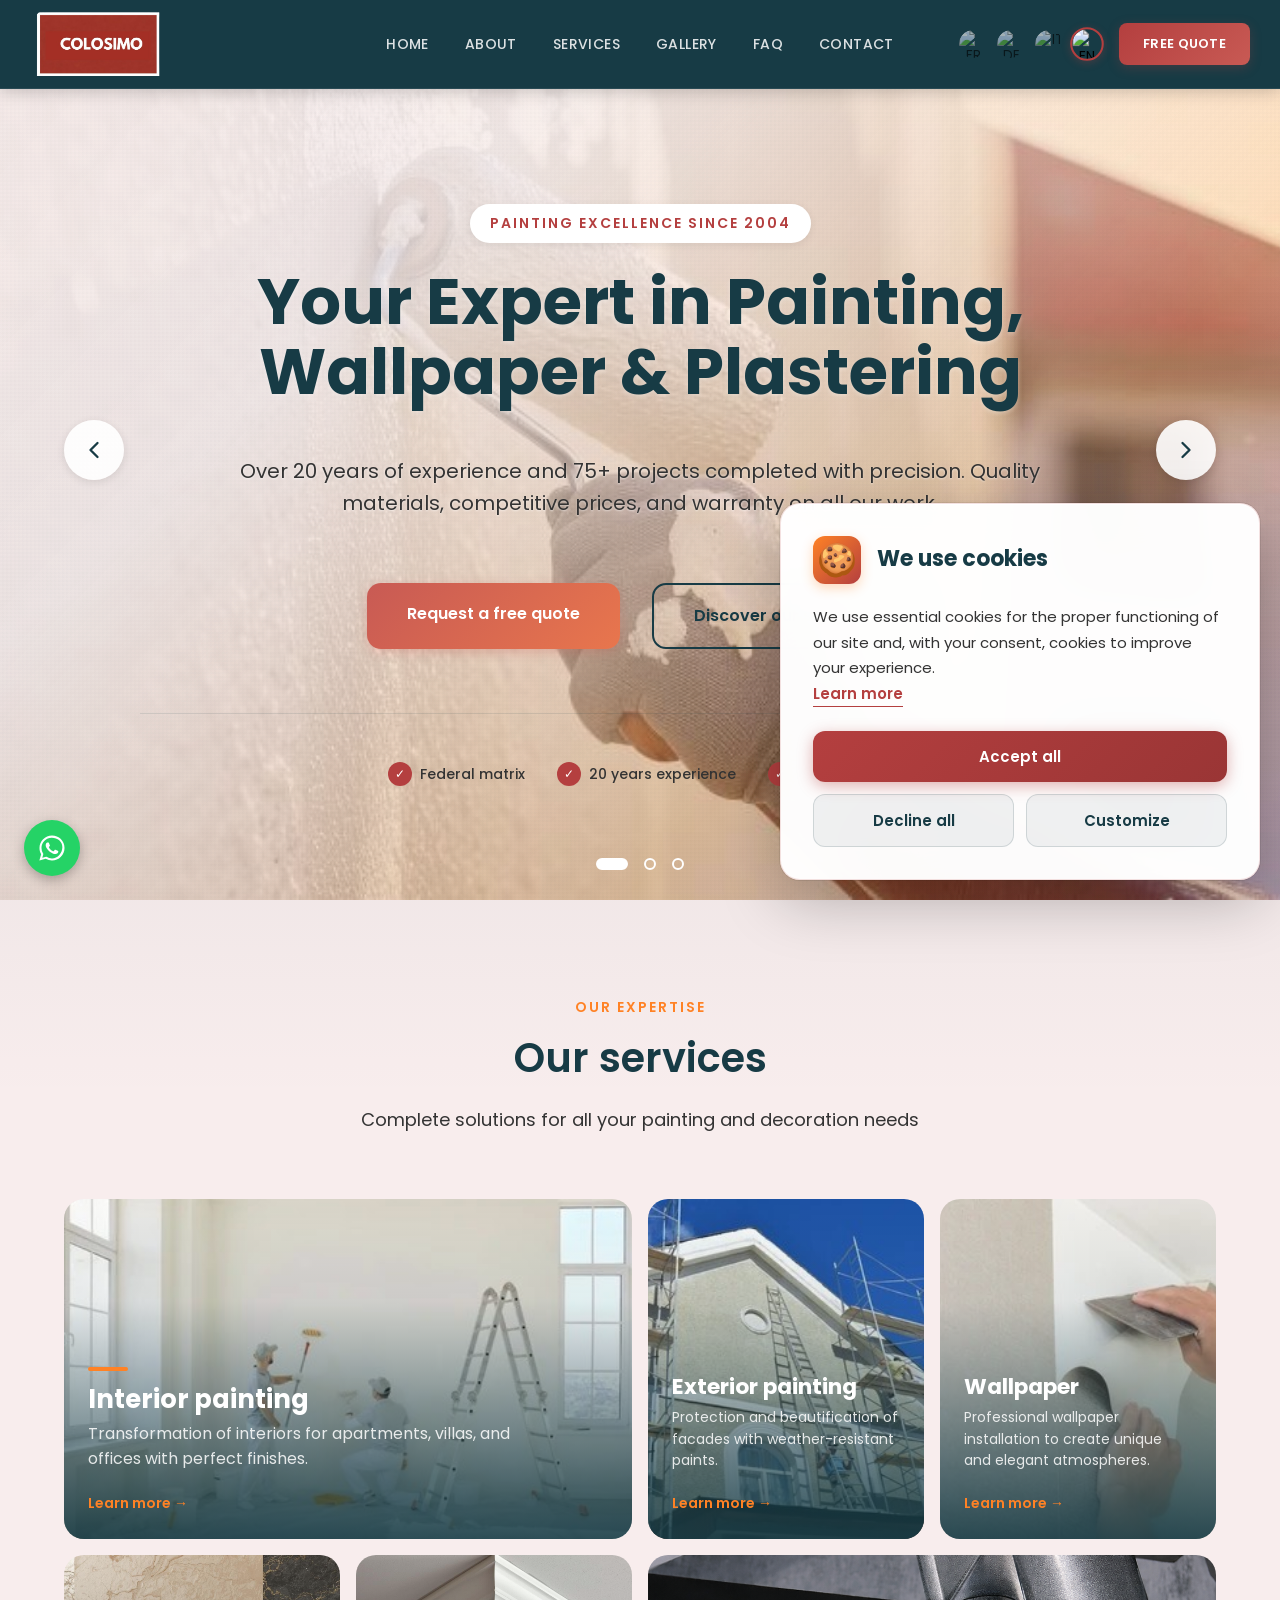
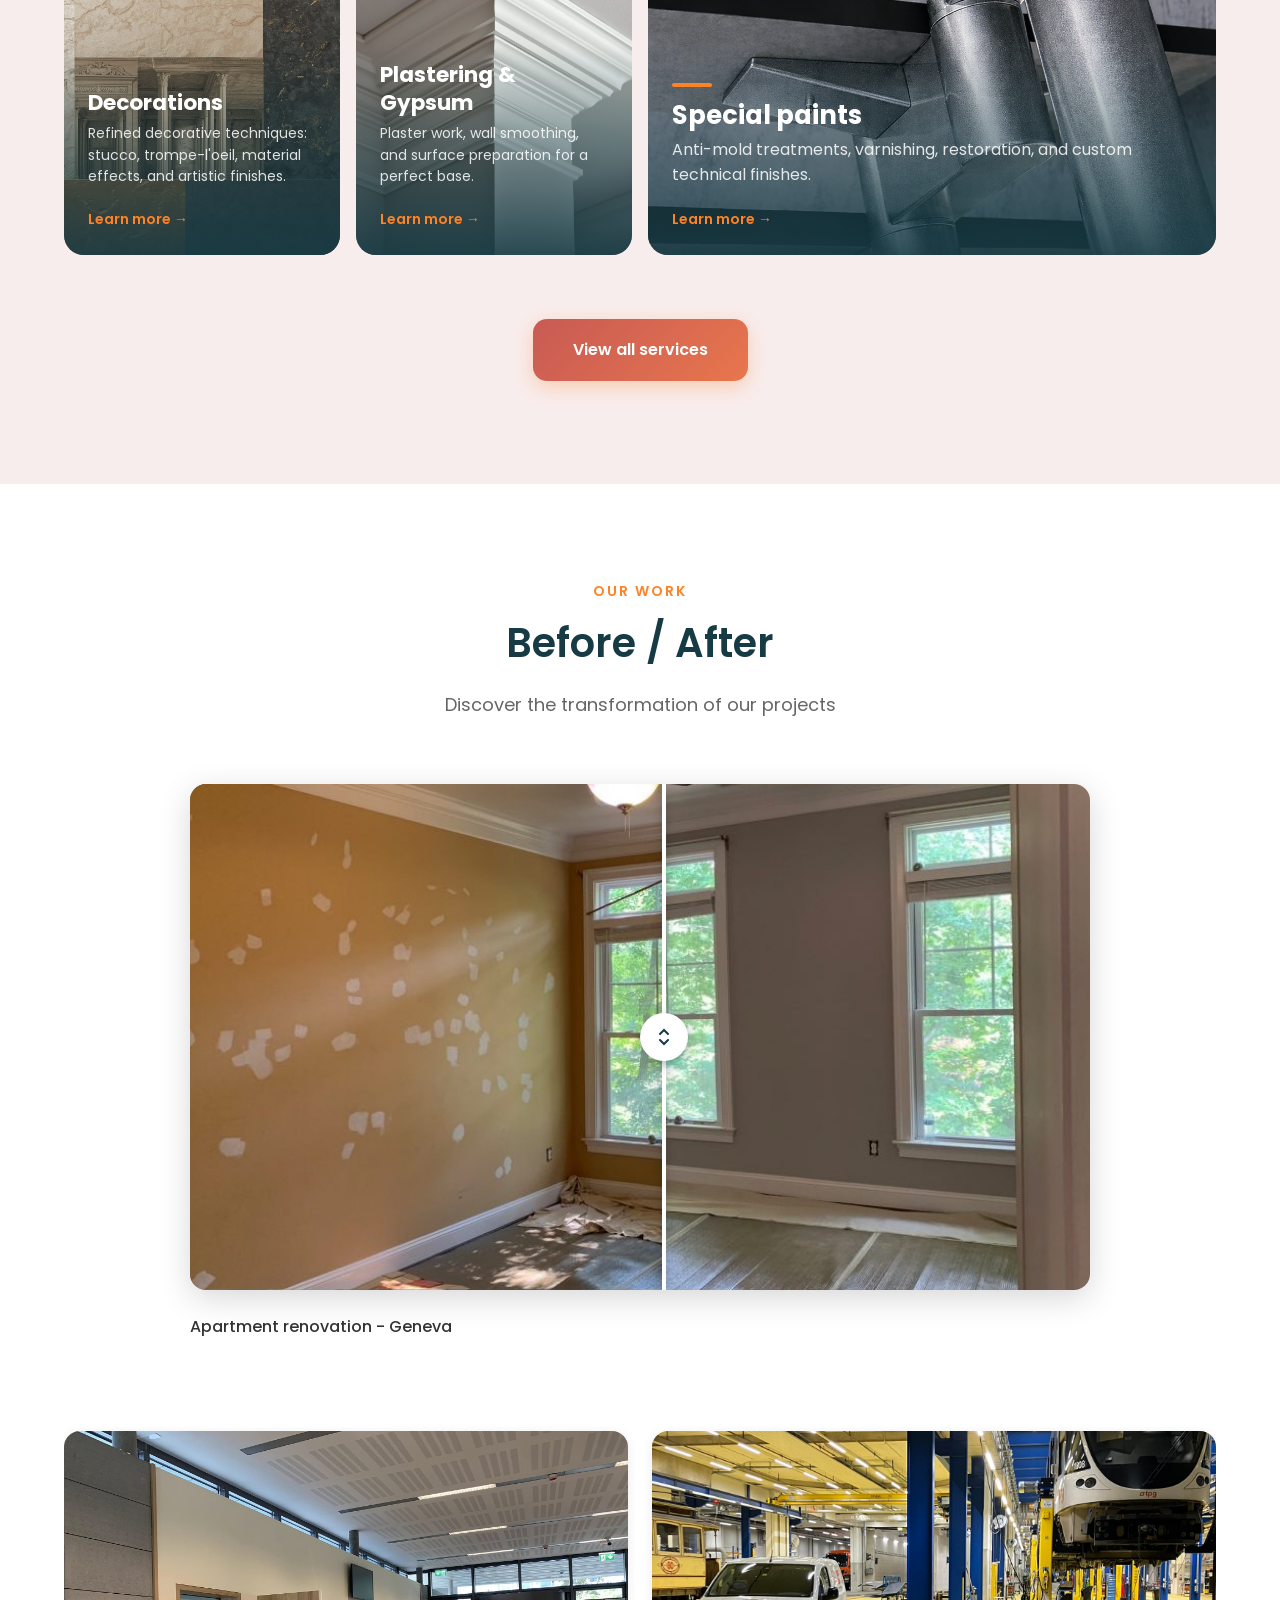
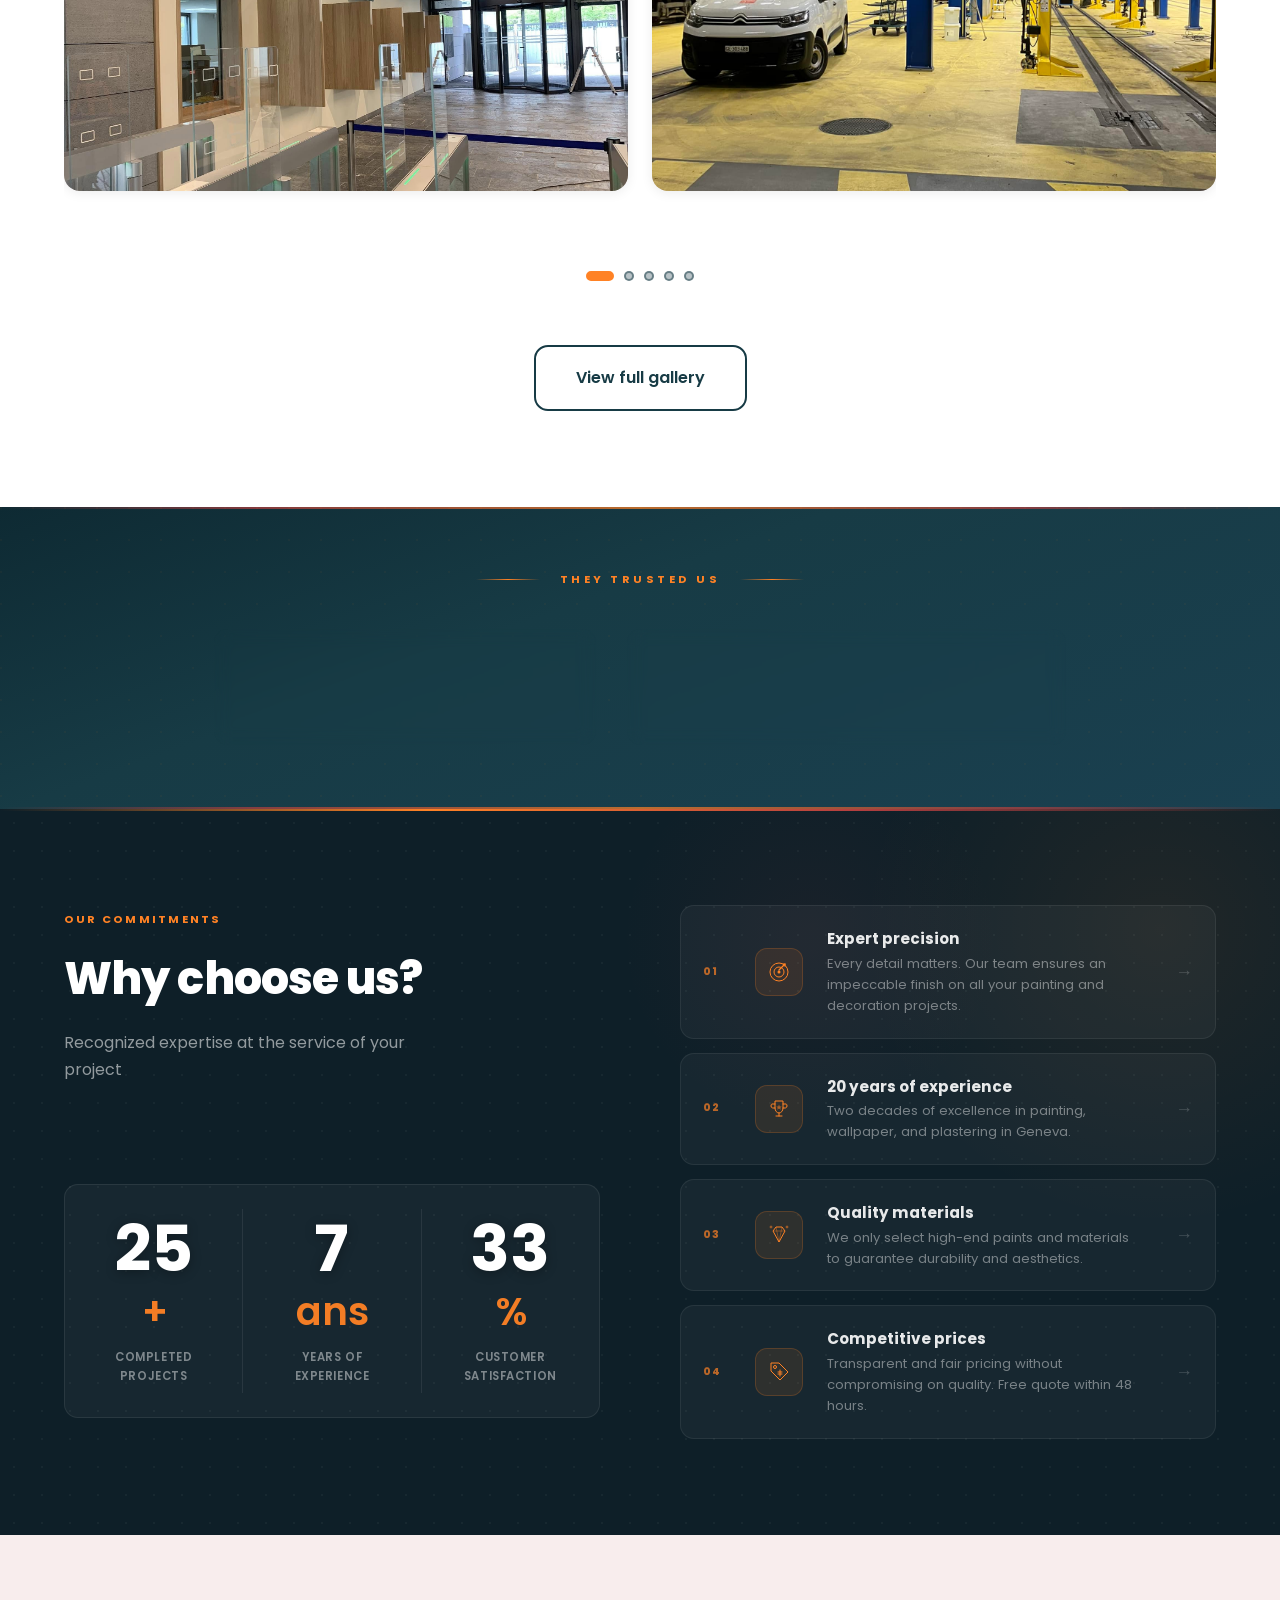
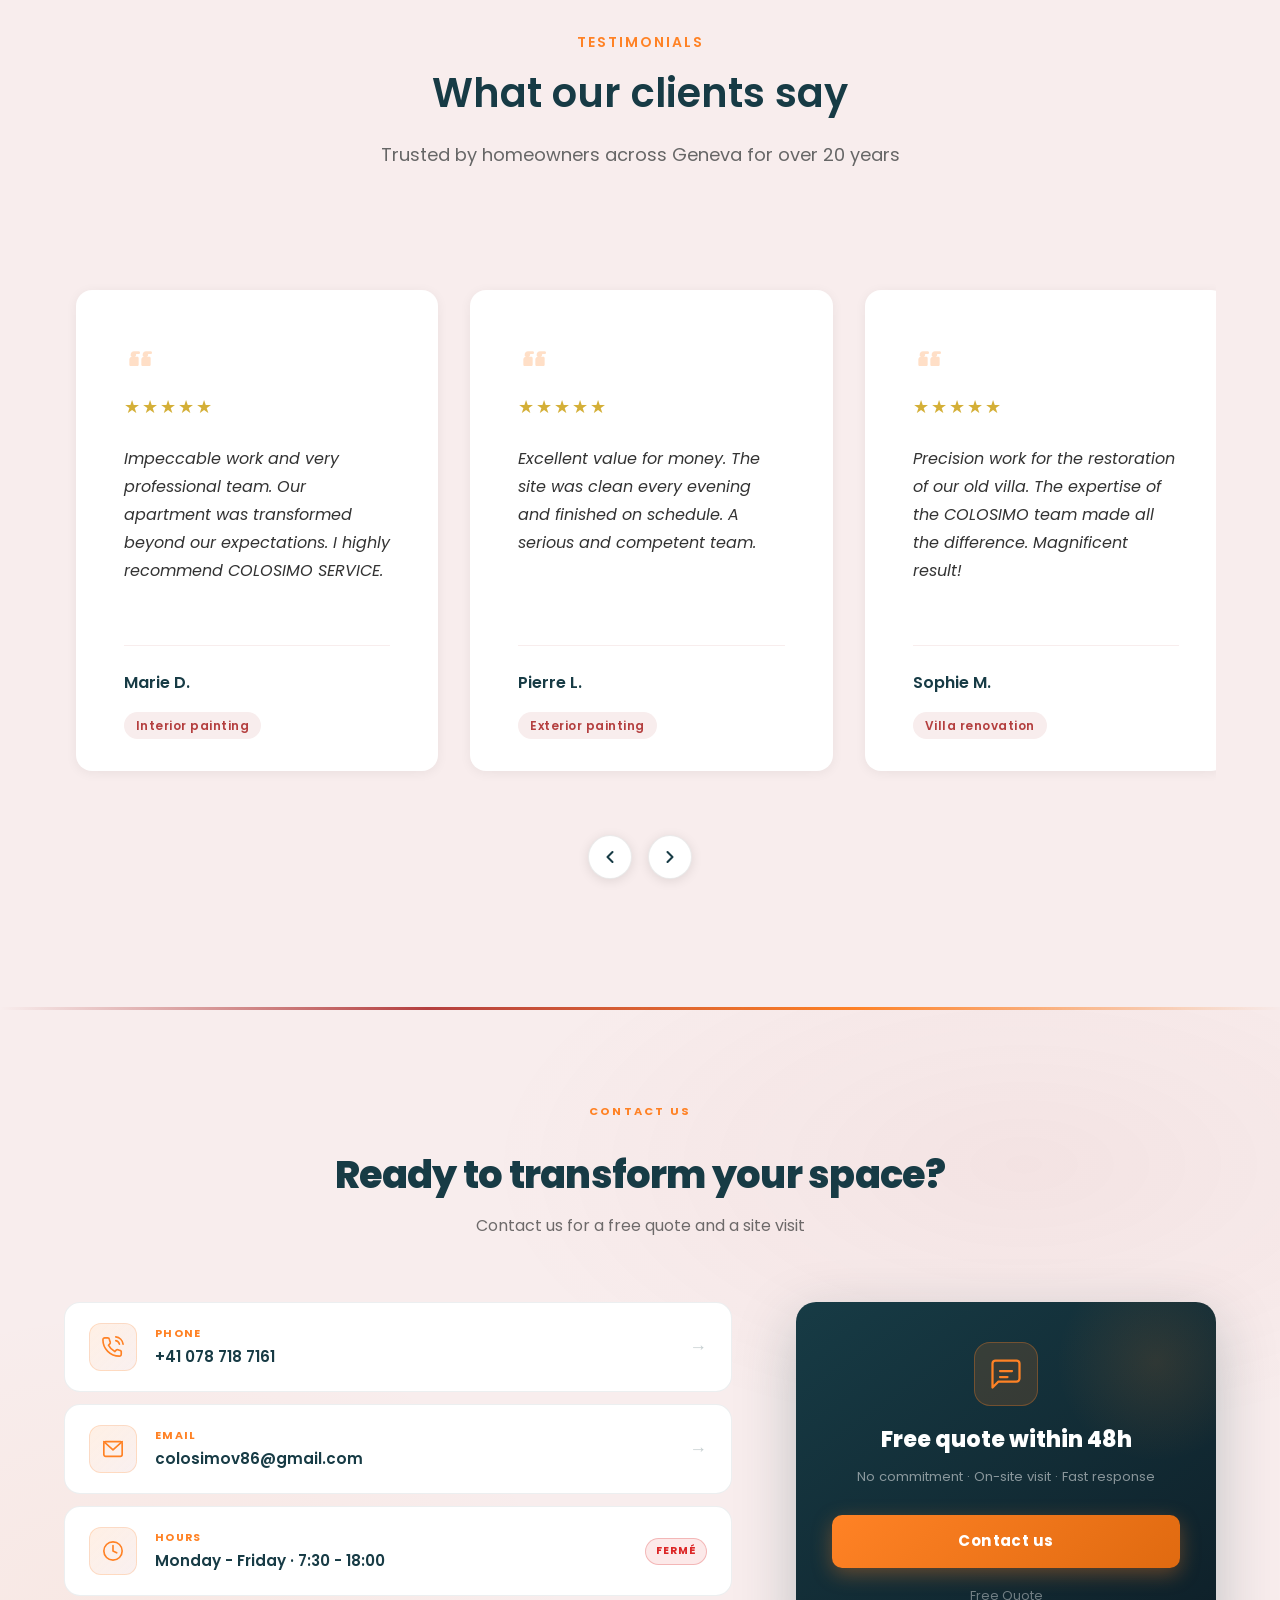
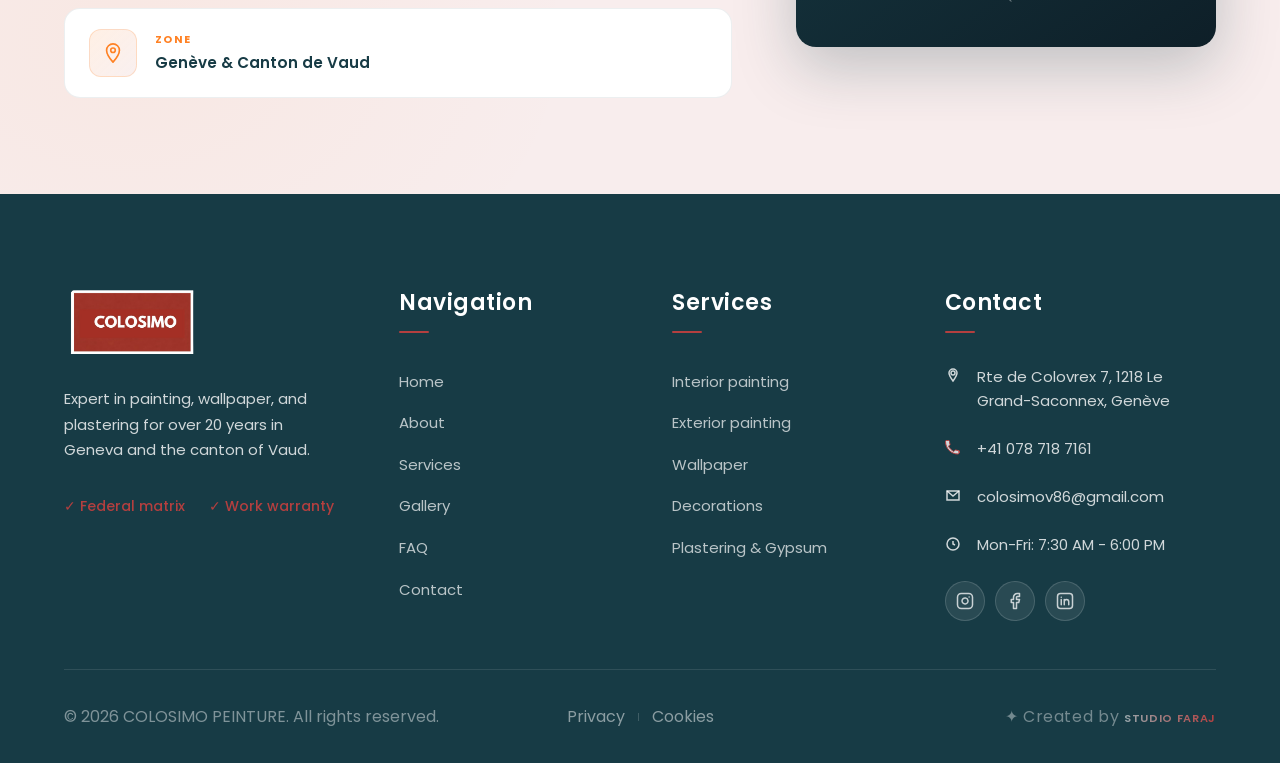
==== commit 4545f7d3: "Update index.html" ====
--- a/index.html
+++ b/index.html
@@ -788,7 +788,7 @@
                             <span class="contact-row-label" data-i18n="contact.hours_label">Horaires</span>
                             <span class="contact-row-value"><span data-i18n="contact.hours_days">Lundi - Vendredi</span> · <span data-i18n="contact.hours_times">7:30 – 18:00</span></span>
                         </div>
-                        <div class="contact-row-badge" data-i18n="contact.open_badge">Ouvert</div>
+                        <div class="contact-row-badge" id="hours-badge" data-i18n="contact.open_badge">Ouvert</div>
                     </div>
 
                     <div class="contact-row contact-row--static">
--- a/styles.css
+++ b/styles.css
@@ -2239,13 +2239,11 @@
     .why-us-subtitle {
         max-width: 100%;
     }
-    .why-us-stats {
-        max-width: 100%;
-    }
     /* Mobile order: header → cards → stats */
-    .why-us-header { order: 1; }
-    .why-us-right  { order: 2; }
-    .why-us-left   { order: 3; }
+    .why-us-header { order: 1; width: 100%; }
+    .why-us-right  { order: 2; width: 100%; }
+    .why-us-left   { order: 3; width: 100%; }
+    .why-us-stats  { width: 100%; max-width: 100%; margin-top: 0; }
 }
 
 @media (max-width: 480px) {
@@ -3943,10 +3941,14 @@
 
 /* Header */
 .contact-section-header {
+    display: flex;
+    flex-direction: column;
+    align-items: center;
     text-align: center;
     margin-bottom: var(--space-2xl);
     position: relative;
     z-index: 1;
+    gap: var(--space-sm);
 }
 
 .contact-section-header .section-label {
@@ -3965,7 +3967,7 @@
     color: var(--color-navy);
     letter-spacing: -0.02em;
     line-height: 1.15;
-    margin: 0 0 var(--space-sm);
+    margin: 0;
 }
 
 .contact-section-sub {
@@ -4100,6 +4102,13 @@
     border-radius: 20px;
     padding: 4px 10px;
     flex-shrink: 0;
+    transition: color 0.3s ease, background 0.3s ease, border-color 0.3s ease;
+}
+
+.contact-row-badge.is-closed {
+    color: #dc2626;
+    background: rgba(220,38,38,0.1);
+    border-color: rgba(220,38,38,0.25);
 }
 
 /* ---- CTA PANEL (right) ---- */
@@ -5967,4 +5976,4 @@
         width: 26px;
         height: 26px;
     }
-}+}
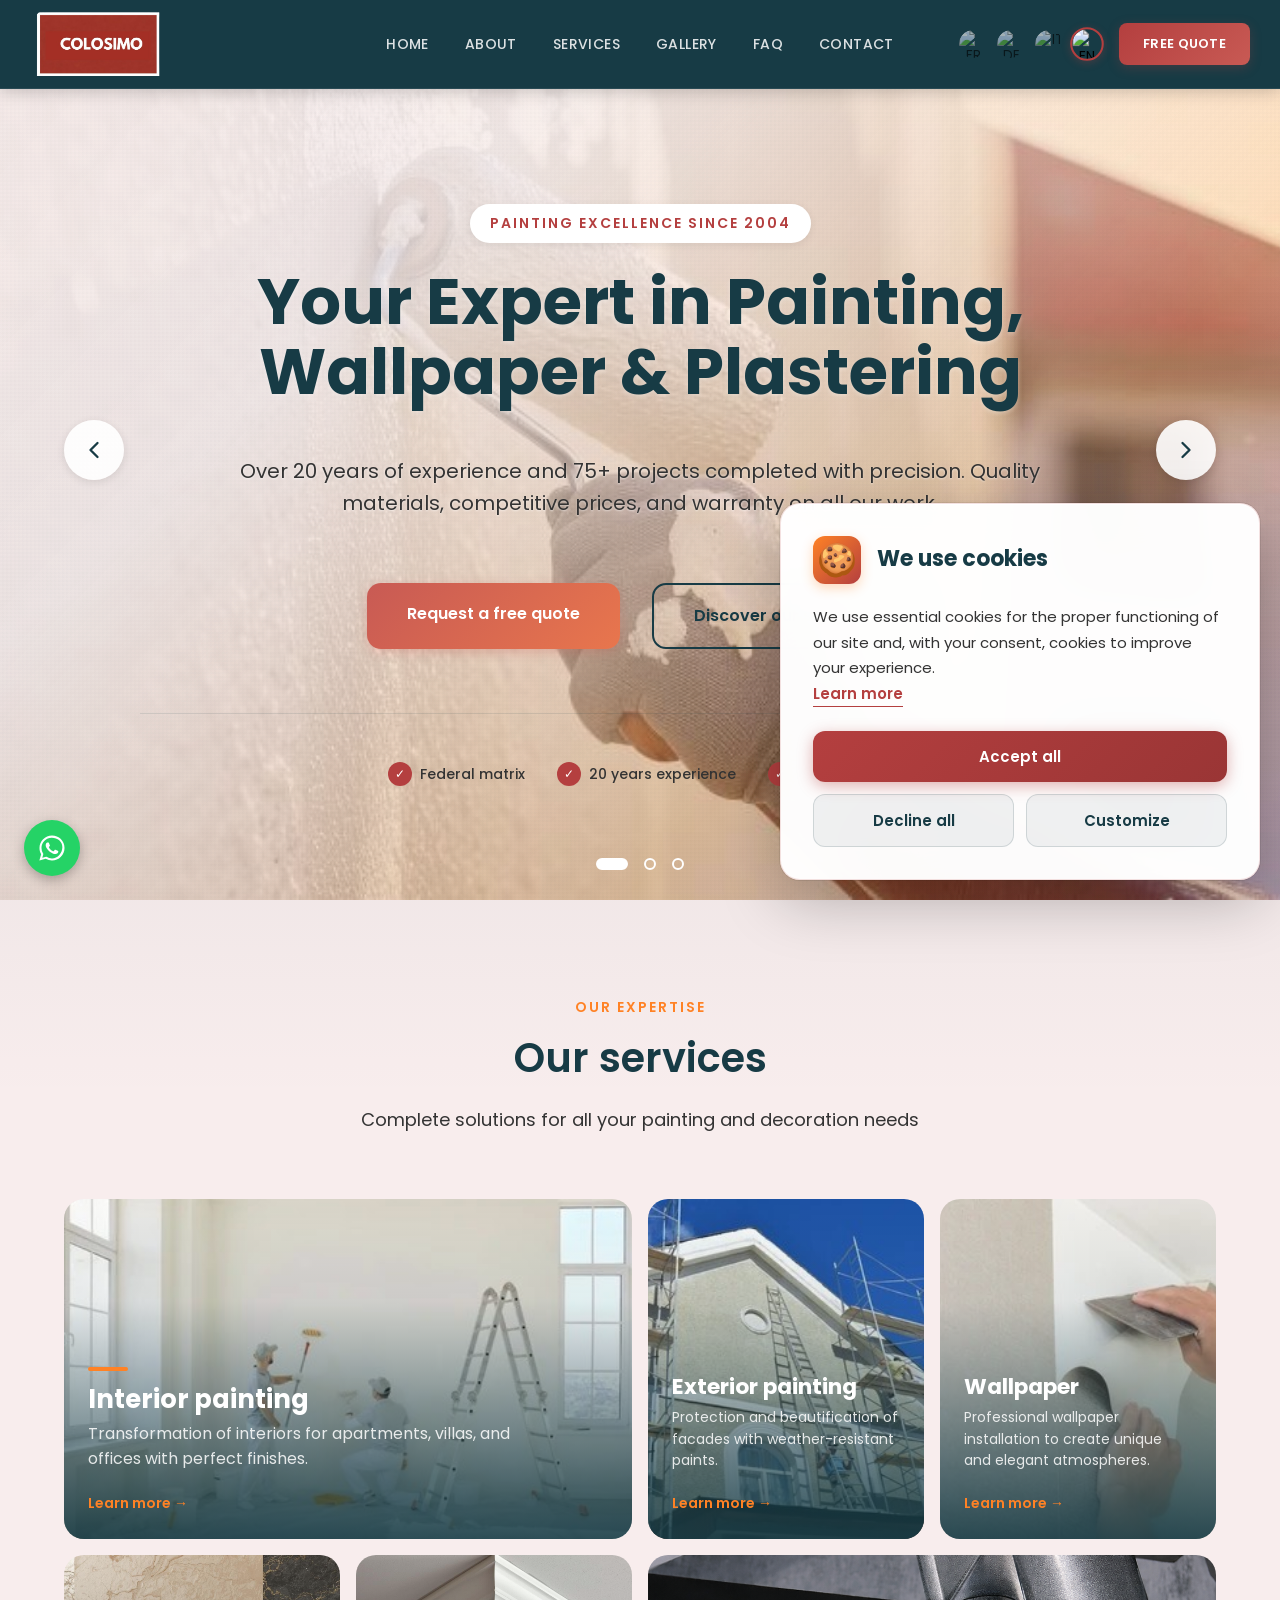
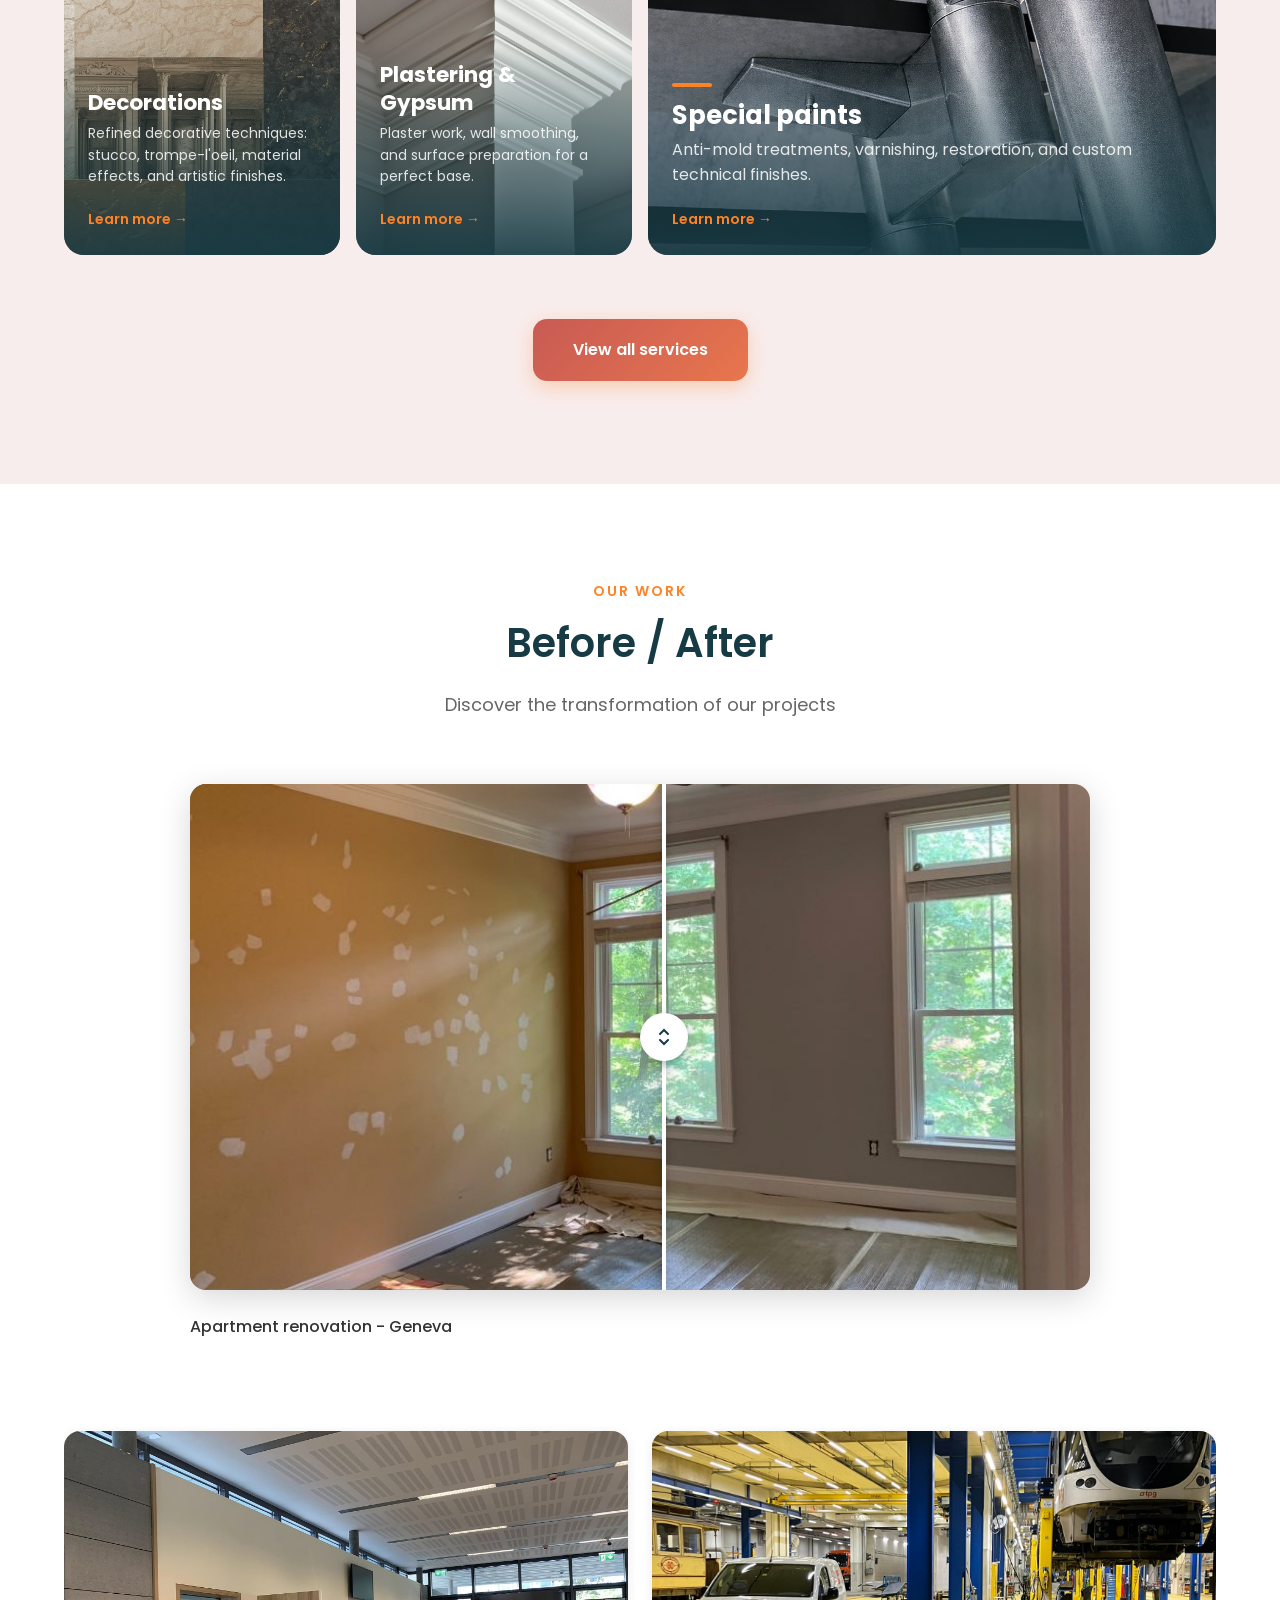
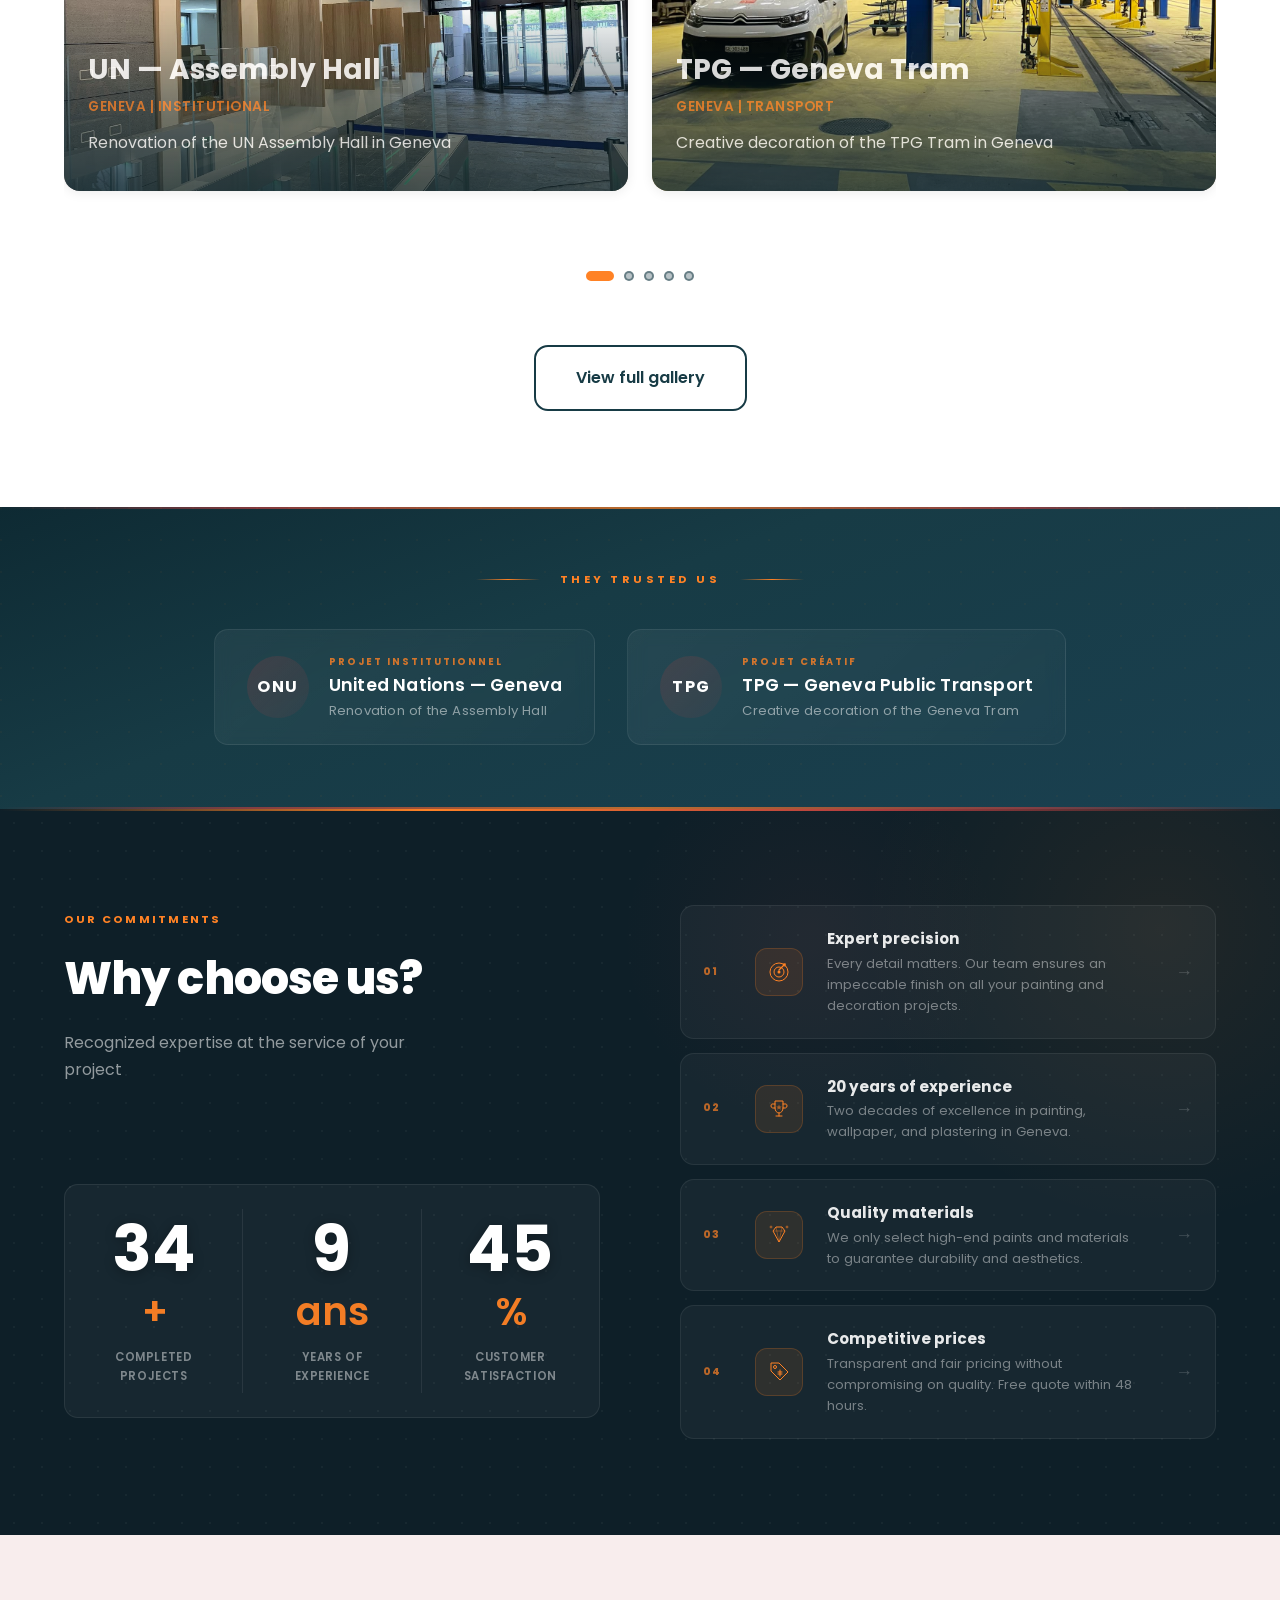
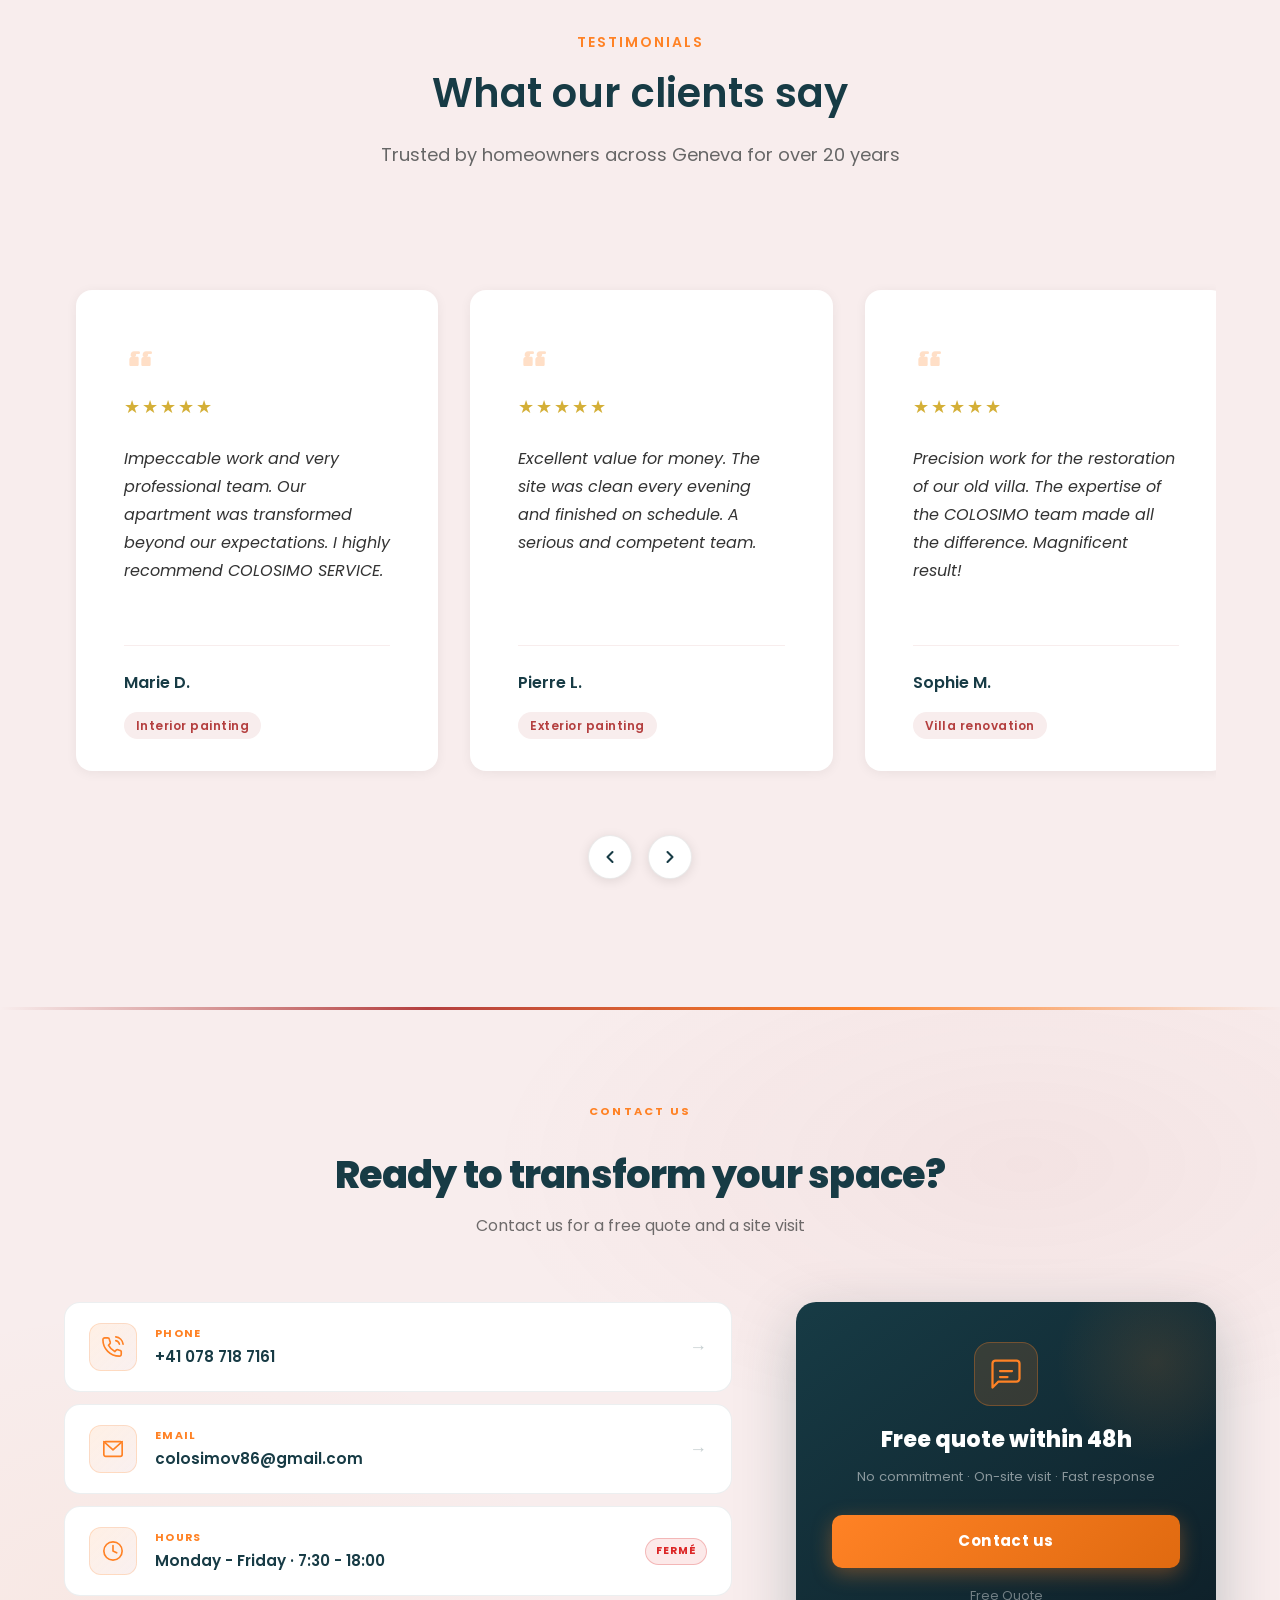
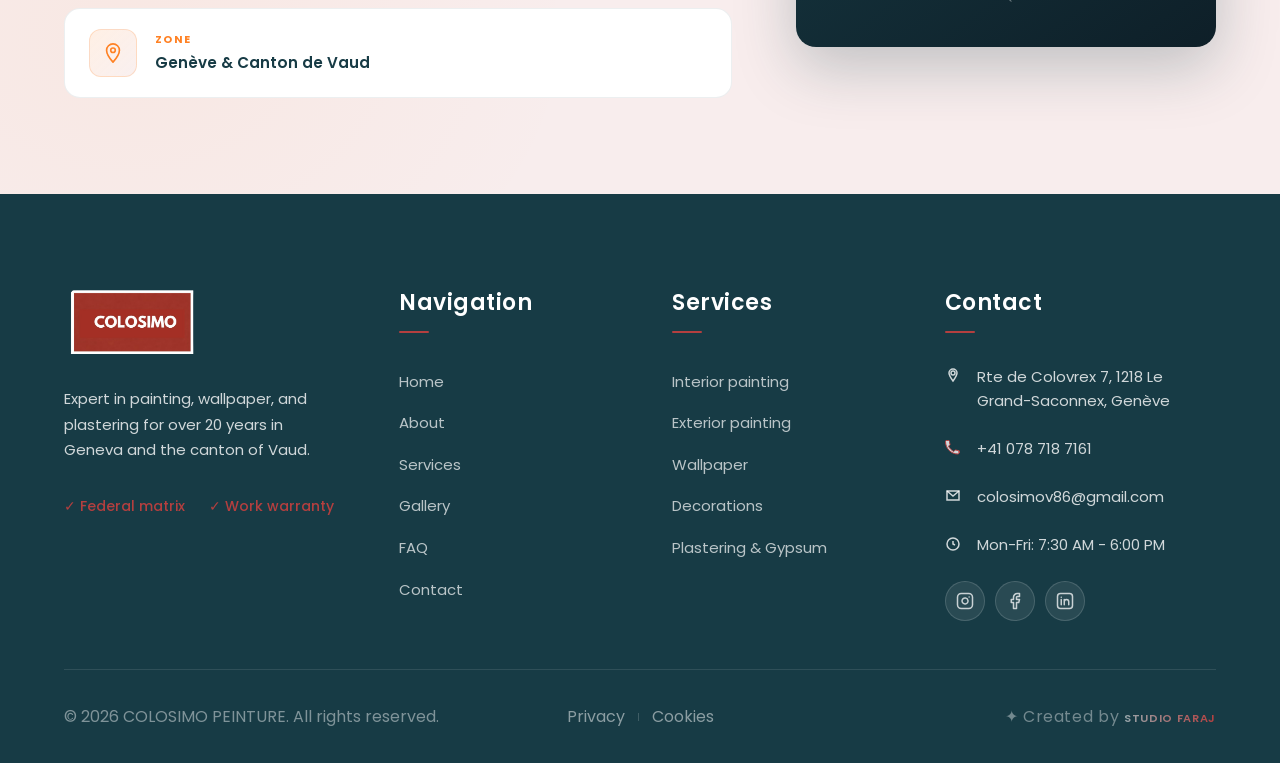
==== commit be64d2de: "Update index.html" ====
--- a/index.html
+++ b/index.html
@@ -370,7 +370,7 @@
                     </div>
 
                     <div class="gallery-item scroll-reveal reveal-fade-up" data-category="transport">
-                        <img src="assets/images/galleria/476692838_1330248981333711_5457961541223676263_n.jpg" alt="Décoration créative TPG Métro Genève — COLOSIMO PEINTURE" class="placeholder-image" loading="lazy">
+                        <img src="assets/images/galleria/476692838_1330248981333711_5457961541223676263_n.jpg" alt="Décoration créative TPG Tram Genève — COLOSIMO PEINTURE" class="placeholder-image" loading="lazy">
                         <div class="gallery-item-overlay">
                             <h3 class="gallery-title" data-i18n="gallery_cards.tpg_tram.title">TPG — Tram Genève</h3>
                             <p class="gallery-category" data-i18n="gallery_cards.tpg_tram.category">Genève | Transport</p>
